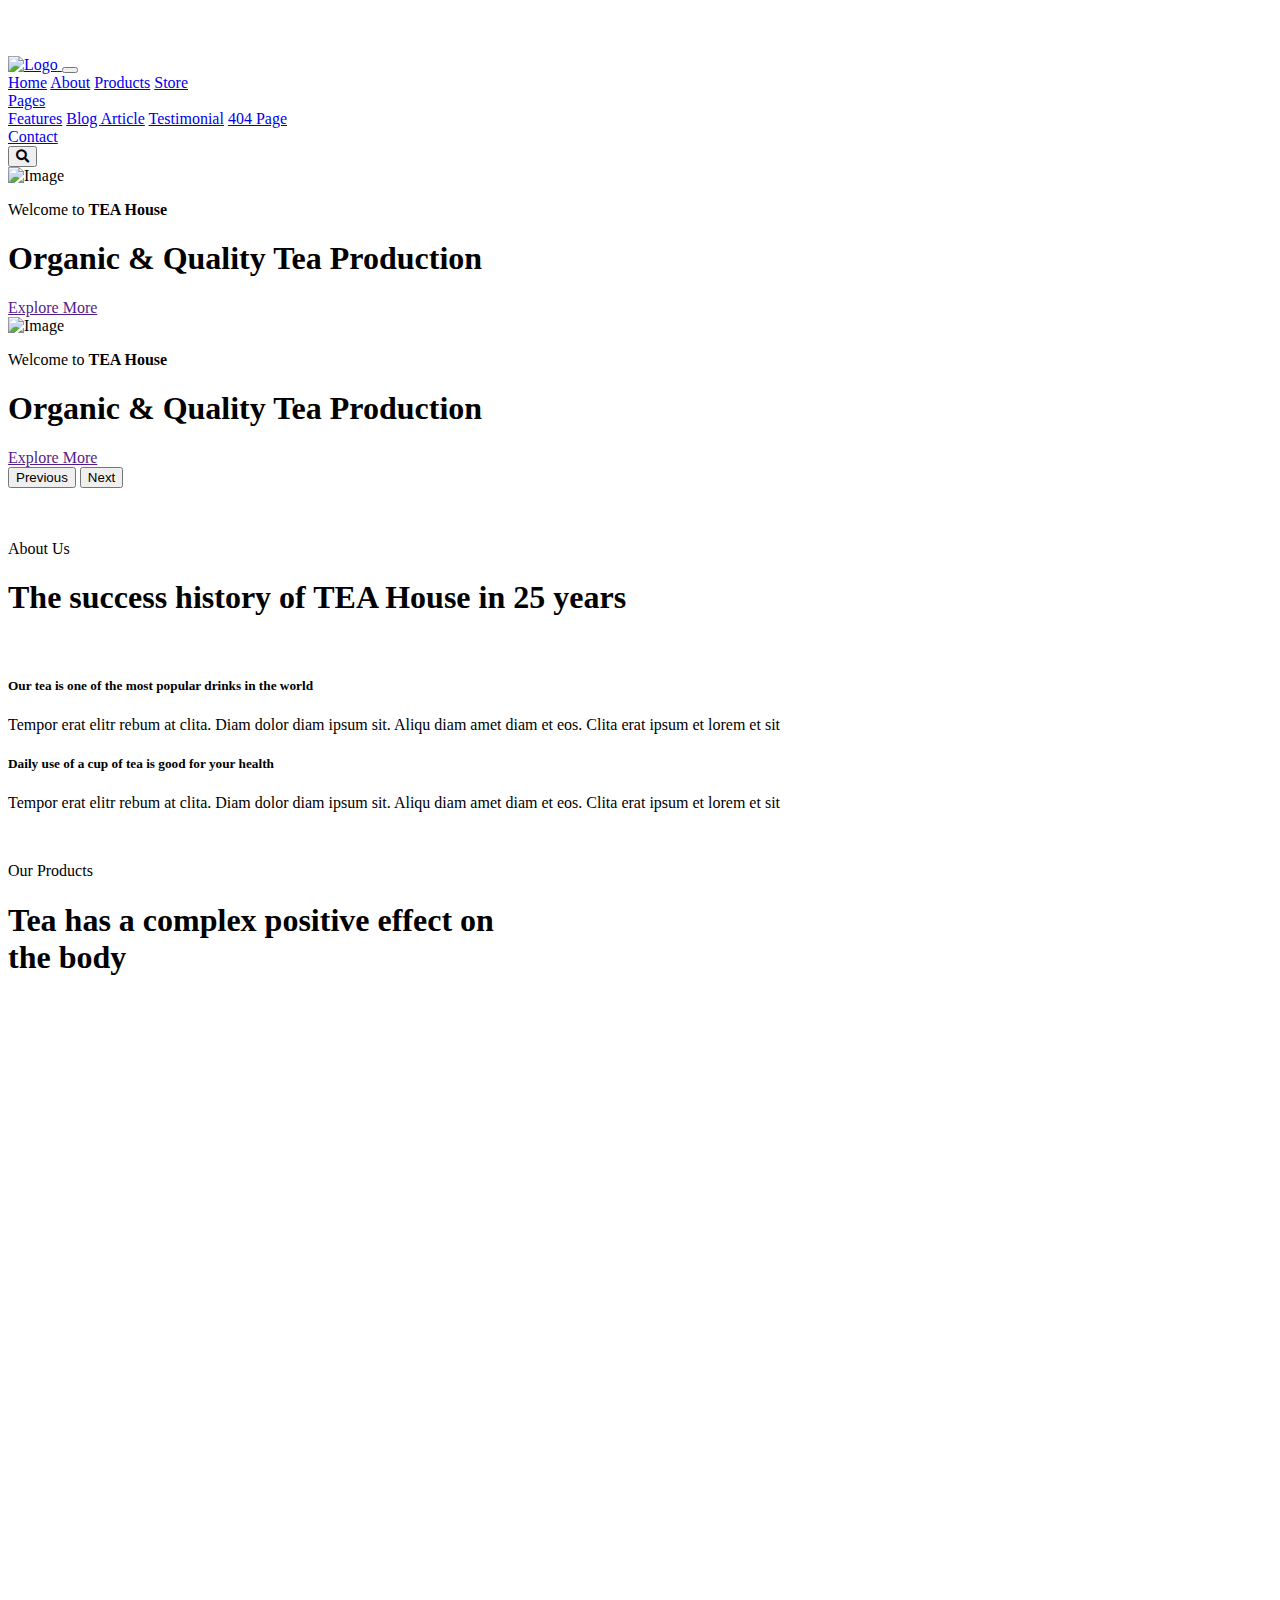
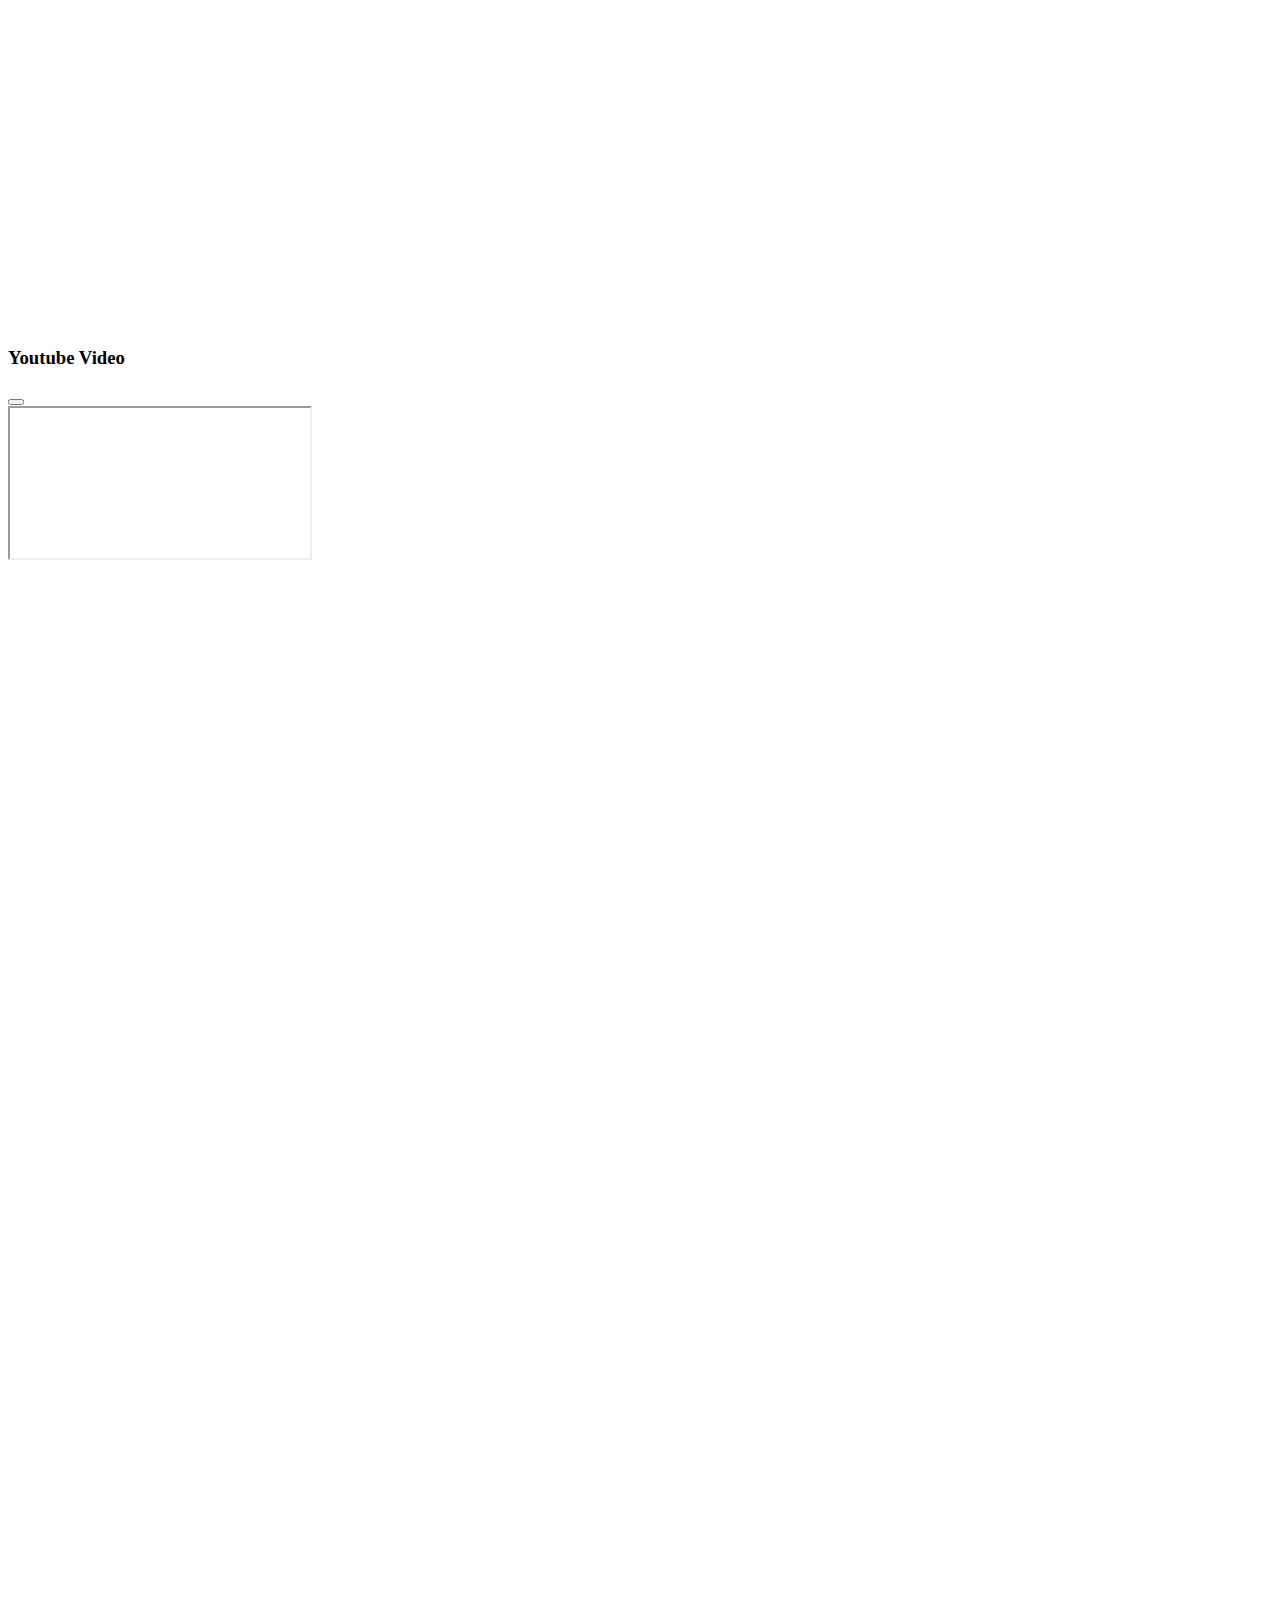
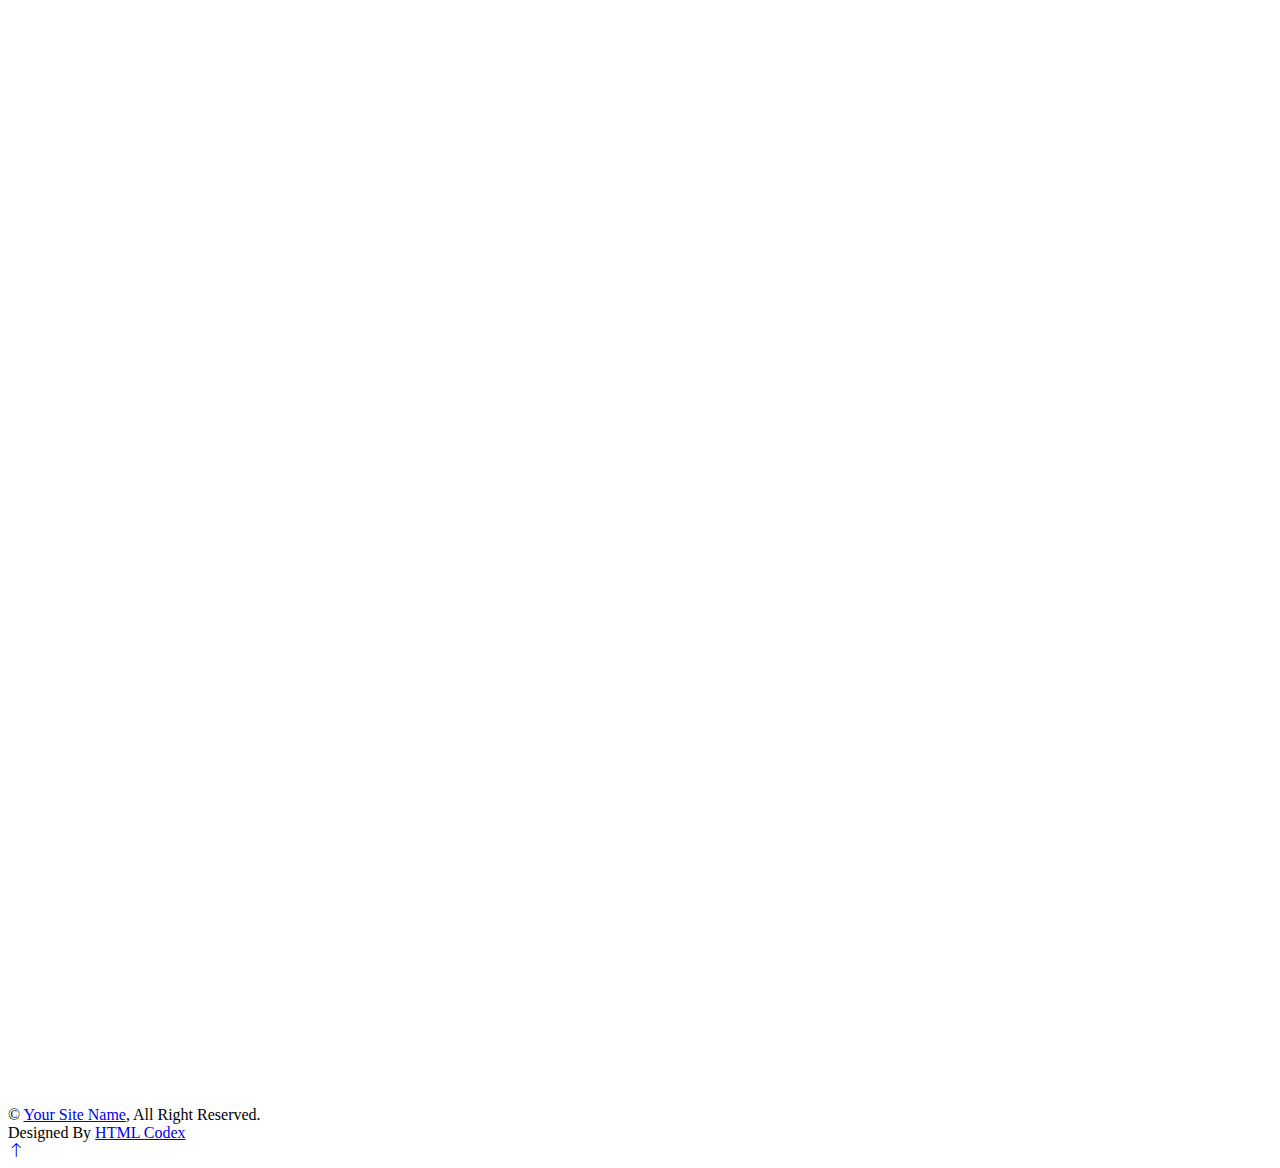
==== index.html @ 0c400a75 "Add files via upload" ====
<!DOCTYPE html>
<html lang="en">

<head>
    <meta charset="utf-8">
    <title>Tea House - Tea Shop Website Template</title>
    <meta content="width=device-width, initial-scale=1.0" name="viewport">
    <meta content="" name="keywords">
    <meta content="" name="description">

    <!-- Favicon -->
    <link href="img/favicon.ico" rel="icon">

    <!-- Google Web Fonts -->
    <link rel="preconnect" href="https://fonts.googleapis.com">
    <link rel="preconnect" href="https://fonts.gstatic.com" crossorigin>
    <link href="https://fonts.googleapis.com/css2?family=Open+Sans:wght@400;600&family=Playfair+Display:wght@700;900&display=swap" rel="stylesheet">

    <!-- Icon Font Stylesheet -->
    <link href="https://cdnjs.cloudflare.com/ajax/libs/font-awesome/5.10.0/css/all.min.css" rel="stylesheet">
    <link href="https://cdn.jsdelivr.net/npm/bootstrap-icons@1.4.1/font/bootstrap-icons.css" rel="stylesheet">

    <!-- Libraries Stylesheet -->
    <link href="lib/animate/animate.min.css" rel="stylesheet">
    <link href="lib/owlcarousel/assets/owl.carousel.min.css" rel="stylesheet">

    <!-- Customized Bootstrap Stylesheet -->
    <link href="css/bootstrap.min.css" rel="stylesheet">

    <!-- Template Stylesheet -->
    <link href="css/style.css" rel="stylesheet">
</head>

<body>
    <!-- Spinner Start -->
    <div id="spinner" class="show bg-white position-fixed translate-middle w-100 vh-100 top-50 start-50 d-flex align-items-center justify-content-center">
        <div class="spinner-border text-primary" role="status" style="width: 3rem; height: 3rem;"></div>
    </div>
    <!-- Spinner End -->

    
    <!-- Navbar Start -->
    <div class="container-fluid bg-white sticky-top">
        <div class="container">
            <nav class="navbar navbar-expand-lg bg-white navbar-light py-2 py-lg-0">
                <a href="index.html" class="navbar-brand">
                    <img class="img-fluid" src="img/logo.png" alt="Logo">
                </a>
                <button type="button" class="navbar-toggler ms-auto me-0" data-bs-toggle="collapse" data-bs-target="#navbarCollapse">
                    <span class="navbar-toggler-icon"></span>
                </button>
                <div class="collapse navbar-collapse" id="navbarCollapse">
                    <div class="navbar-nav ms-auto">
                        <a href="index.html" class="nav-item nav-link active">Home</a>
                        <a href="about.html" class="nav-item nav-link">About</a>
                        <a href="product.html" class="nav-item nav-link">Products</a>
                        <a href="store.html" class="nav-item nav-link">Store</a>
                        <div class="nav-item dropdown">
                            <a href="#" class="nav-link dropdown-toggle" data-bs-toggle="dropdown">Pages</a>
                            <div class="dropdown-menu bg-light rounded-0 m-0">
                                <a href="feature.html" class="dropdown-item">Features</a>
                                <a href="blog.html" class="dropdown-item">Blog Article</a>
                                <a href="testimonial.html" class="dropdown-item">Testimonial</a>
                                <a href="404.html" class="dropdown-item">404 Page</a>
                            </div>
                        </div>
                        <a href="contact.html" class="nav-item nav-link">Contact</a>
                    </div>
                    <div class="border-start ps-4 d-none d-lg-block">
                        <button type="button" class="btn btn-sm p-0"><i class="fa fa-search"></i></button>
                    </div>
                </div>
            </nav>
        </div>
    </div>
    <!-- Navbar End -->


    <!-- Carousel Start -->
    <div class="container-fluid px-0 mb-5">
        <div id="header-carousel" class="carousel slide carousel-fade" data-bs-ride="carousel">
            <div class="carousel-inner">
                <div class="carousel-item active">
                    <img class="w-100" src="img/carousel-1.jpg" alt="Image">
                    <div class="carousel-caption">
                        <div class="container">
                            <div class="row justify-content-center">
                                <div class="col-lg-7 text-center">
                                    <p class="fs-4 text-white animated zoomIn">Welcome to <strong class="text-dark">TEA House</strong></p>
                                    <h1 class="display-1 text-dark mb-4 animated zoomIn">Organic & Quality Tea Production</h1>
                                    <a href="" class="btn btn-light rounded-pill py-3 px-5 animated zoomIn">Explore More</a>
                                </div>
                            </div>
                        </div>
                    </div>
                </div>
                <div class="carousel-item">
                    <img class="w-100" src="img/carousel-2.jpg" alt="Image">
                    <div class="carousel-caption">
                        <div class="container">
                            <div class="row justify-content-center">
                                <div class="col-lg-7 text-center">
                                    <p class="fs-4 text-white animated zoomIn">Welcome to <strong class="text-dark">TEA House</strong></p>
                                    <h1 class="display-1 text-dark mb-4 animated zoomIn">Organic & Quality Tea Production</h1>
                                    <a href="" class="btn btn-light rounded-pill py-3 px-5 animated zoomIn">Explore More</a>
                                </div>
                            </div>
                        </div>
                    </div>
                </div>
            </div>
            <button class="carousel-control-prev" type="button" data-bs-target="#header-carousel"
                data-bs-slide="prev">
                <span class="carousel-control-prev-icon" aria-hidden="true"></span>
                <span class="visually-hidden">Previous</span>
            </button>
            <button class="carousel-control-next" type="button" data-bs-target="#header-carousel"
                data-bs-slide="next">
                <span class="carousel-control-next-icon" aria-hidden="true"></span>
                <span class="visually-hidden">Next</span>
            </button>
        </div>
    </div>
    <!-- Carousel End -->


    <!-- About Start -->
    <div class="container-xxl py-5">
        <div class="container">
            <div class="row g-5">
                <div class="col-lg-6">
                    <div class="row g-3">
                        <div class="col-6 text-end">
                            <img class="img-fluid bg-white w-100 mb-3 wow fadeIn" data-wow-delay="0.1s" src="img/about-1.jpg" alt="">
                            <img class="img-fluid bg-white w-50 wow fadeIn" data-wow-delay="0.2s" src="img/about-3.jpg" alt="">
                        </div>
                        <div class="col-6">
                            <img class="img-fluid bg-white w-50 mb-3 wow fadeIn" data-wow-delay="0.3s" src="img/about-4.jpg" alt="">
                            <img class="img-fluid bg-white w-100 wow fadeIn" data-wow-delay="0.4s" src="img/about-2.jpg" alt="">
                        </div>
                    </div>
                </div>
                <div class="col-lg-6 wow fadeIn" data-wow-delay="0.5s">
                    <div class="section-title">
                        <p class="fs-5 fw-medium fst-italic text-primary">About Us</p>
                        <h1 class="display-6">The success history of TEA House in 25 years</h1>
                    </div>
                    <div class="row g-3 mb-4">
                        <div class="col-sm-4">
                            <img class="img-fluid bg-white w-100" src="img/about-5.jpg" alt="">
                        </div>
                        <div class="col-sm-8">
                            <h5>Our tea is one of the most popular drinks in the world</h5>
                            <p class="mb-0">Tempor erat elitr rebum at clita. Diam dolor diam ipsum sit. Aliqu diam amet diam et eos. Clita erat ipsum et lorem et sit</p>
                        </div>
                    </div>
                    <div class="border-top mb-4"></div>
                    <div class="row g-3">
                        <div class="col-sm-8">
                            <h5>Daily use of a cup of tea is good for your health</h5>
                            <p class="mb-0">Tempor erat elitr rebum at clita. Diam dolor diam ipsum sit. Aliqu diam amet diam et eos. Clita erat ipsum et lorem et sit</p>
                        </div>
                        <div class="col-sm-4">
                            <img class="img-fluid bg-white w-100" src="img/about-6.jpg" alt="">
                        </div>
                    </div>
                </div>
            </div>
        </div>
    </div>
    <!-- About End -->


    <!-- Products Start -->
    <div class="container-fluid product py-5 my-5">
        <div class="container py-5">
            <div class="section-title text-center mx-auto wow fadeInUp" data-wow-delay="0.1s" style="max-width: 500px;">
                <p class="fs-5 fw-medium fst-italic text-primary">Our Products</p>
                <h1 class="display-6">Tea has a complex positive effect on the body</h1>
            </div>
            <div class="owl-carousel product-carousel wow fadeInUp" data-wow-delay="0.5s">
                <a href="" class="d-block product-item rounded">
                    <img src="img/product-1.jpg" alt="">
                    <div class="bg-white shadow-sm text-center p-4 position-relative mt-n5 mx-4">
                        <h4 class="text-primary">Green Tea</h4>
                        <span class="text-body">Diam dolor diam ipsum sit diam amet diam et eos. Clita erat ipsum</span>
                    </div>
                </a>
                <a href="" class="d-block product-item rounded">
                    <img src="img/product-2.jpg" alt="">
                    <div class="bg-white shadow-sm text-center p-4 position-relative mt-n5 mx-4">
                        <h4 class="text-primary">Black Tea</h4>
                        <span class="text-body">Diam dolor diam ipsum sit diam amet diam et eos. Clita erat ipsum</span>
                    </div>
                </a>
                <a href="" class="d-block product-item rounded">
                    <img src="img/product-3.jpg" alt="">
                    <div class="bg-white shadow-sm text-center p-4 position-relative mt-n5 mx-4">
                        <h4 class="text-primary">Spiced Tea</h4>
                        <span class="text-body">Diam dolor diam ipsum sit diam amet diam et eos. Clita erat ipsum</span>
                    </div>
                </a>
                <a href="" class="d-block product-item rounded">
                    <img src="img/product-4.jpg" alt="">
                    <div class="bg-white shadow-sm text-center p-4 position-relative mt-n5 mx-4">
                        <h4 class="text-primary">Organic Tea</h4>
                        <span class="text-body">Diam dolor diam ipsum sit diam amet diam et eos. Clita erat ipsum</span>
                    </div>
                </a>
            </div>
        </div>
    </div>
    <!-- Products End -->


    <!-- Article Start -->
    <div class="container-xxl py-5">
        <div class="container">
            <div class="row g-5">
                <div class="col-lg-5 wow fadeIn" data-wow-delay="0.1s">
                    <img class="img-fluid" src="img/article.jpg" alt="">
                </div>
                <div class="col-lg-6 wow fadeIn" data-wow-delay="0.5s">
                    <div class="section-title">
                        <p class="fs-5 fw-medium fst-italic text-primary">Featured Acticle</p>
                        <h1 class="display-6">The history of tea leaf in the world</h1>
                    </div>
                    <p class="mb-4">Tempor erat elitr rebum at clita. Diam dolor diam ipsum sit. Aliqu diam amet diam et eos. Clita erat ipsum et lorem et sit, sed stet lorem sit clita duo justo magna dolore erat amet</p>
                    <p class="mb-4">Diam dolor diam ipsum sit. Aliqu diam amet diam et eos. Clita erat ipsum et lorem et sit, sed stet lorem sit clita duo justo magna. Tempor erat elitr rebum at clita.</p>
                    <a href="" class="btn btn-primary rounded-pill py-3 px-5">Read More</a>
                </div>
            </div>
        </div>
    </div>
    <!-- Article End -->


    <!-- Video Start -->
    <div class="container-fluid video my-5">
        <div class="container">
            <div class="row g-0">
                <div class="col-lg-6 py-5 wow fadeIn" data-wow-delay="0.1s">
                    <div class="py-5">
                        <h1 class="display-6 mb-4">Tea is a drink of <span class="text-white">health</span> and <span class="text-white">beauty</span></h1>
                        <h5 class="fw-normal lh-base fst-italic text-white mb-5">Tempor erat elitr rebum at clita. Diam dolor diam ipsum sit. Aliqu diam amet diam et eos. Clita erat ipsum et lorem et sit</h5>
                        <div class="row g-4 mb-5">
                            <div class="col-sm-6">
                                <div class="d-flex align-items-center">
                                    <div class="flex-shrink-0 btn-lg-square bg-white text-primary rounded-circle me-3">
                                        <i class="fa fa-check"></i>
                                    </div>
                                    <span class="text-dark">Great tea assortment</span>
                                </div>
                            </div>
                            <div class="col-sm-6">
                                <div class="d-flex align-items-center">
                                    <div class="flex-shrink-0 btn-lg-square bg-white text-primary rounded-circle me-3">
                                        <i class="fa fa-check"></i>
                                    </div>
                                    <span class="text-dark">Spices & additives</span>
                                </div>
                            </div>
                            <div class="col-sm-6">
                                <div class="d-flex align-items-center">
                                    <div class="flex-shrink-0 btn-lg-square bg-white text-primary rounded-circle me-3">
                                        <i class="fa fa-check"></i>
                                    </div>
                                    <span class="text-dark">Unique accessories</span>
                                </div>
                            </div>
                            <div class="col-sm-6">
                                <div class="d-flex align-items-center">
                                    <div class="flex-shrink-0 btn-lg-square bg-white text-primary rounded-circle me-3">
                                        <i class="fa fa-check"></i>
                                    </div>
                                    <span class="text-dark">Good for health & beauty</span>
                                </div>
                            </div>
                        </div>
                        <a class="btn btn-light rounded-pill py-3 px-5" href="">Explore More</a>
                    </div>
                </div>
                <div class="col-lg-6 wow fadeIn" data-wow-delay="0.5s">
                    <div class="h-100 d-flex align-items-center justify-content-center" style="min-height: 300px;">
                        <button type="button" class="btn-play" data-bs-toggle="modal"
                            data-src="https://www.youtube.com/embed/DWRcNpR6Kdc" data-bs-target="#videoModal">
                            <span></span>
                        </button>
                    </div>
                </div>
            </div>
        </div>
    </div>
    <!-- Video End -->


    <!-- Video Modal Start -->
    <div class="modal modal-video fade" id="videoModal" tabindex="-1" aria-labelledby="exampleModalLabel" aria-hidden="true">
        <div class="modal-dialog">
            <div class="modal-content rounded-0">
                <div class="modal-header">
                    <h3 class="modal-title" id="exampleModalLabel">Youtube Video</h3>
                    <button type="button" class="btn-close" data-bs-dismiss="modal" aria-label="Close"></button>
                </div>
                <div class="modal-body">
                    <!-- 16:9 aspect ratio -->
                    <div class="ratio ratio-16x9">
                        <iframe class="embed-responsive-item" src="" id="video" allowfullscreen allowscriptaccess="always"
                            allow="autoplay"></iframe>
                    </div>
                </div>
            </div>
        </div>
    </div>
    <!-- Video Modal End -->


    <!-- Store Start -->
    <div class="container-xxl py-5">
        <div class="container">
            <div class="section-title text-center mx-auto wow fadeInUp" data-wow-delay="0.1s" style="max-width: 500px;">
                <p class="fs-5 fw-medium fst-italic text-primary">Online Store</p>
                <h1 class="display-6">Want to stay healthy? Choose tea taste</h1>
            </div>
            <div class="row g-4">
                <div class="col-lg-4 col-md-6 wow fadeInUp" data-wow-delay="0.1s">
                    <div class="store-item position-relative text-center">
                        <img class="img-fluid" src="img/store-product-1.jpg" alt="">
                        <div class="p-4">
                            <div class="text-center mb-3">
                                <small class="fa fa-star text-primary"></small>
                                <small class="fa fa-star text-primary"></small>
                                <small class="fa fa-star text-primary"></small>
                                <small class="fa fa-star text-primary"></small>
                                <small class="fa fa-star text-primary"></small>
                            </div>
                            <h4 class="mb-3">Nature close tea</h4>
                            <p>Aliqu diam amet diam et eos. Clita erat ipsum lorem erat ipsum lorem sit sed</p>
                            <h4 class="text-primary">$19.00</h4>
                        </div>
                        <div class="store-overlay">
                            <a href="" class="btn btn-primary rounded-pill py-2 px-4 m-2">More Detail <i class="fa fa-arrow-right ms-2"></i></a>
                            <a href="" class="btn btn-dark rounded-pill py-2 px-4 m-2">Add to Cart <i class="fa fa-cart-plus ms-2"></i></a>
                        </div>
                    </div>
                </div>
                <div class="col-lg-4 col-md-6 wow fadeInUp" data-wow-delay="0.3s">
                    <div class="store-item position-relative text-center">
                        <img class="img-fluid" src="img/store-product-2.jpg" alt="">
                        <div class="p-4">
                            <div class="text-center mb-3">
                                <small class="fa fa-star text-primary"></small>
                                <small class="fa fa-star text-primary"></small>
                                <small class="fa fa-star text-primary"></small>
                                <small class="fa fa-star text-primary"></small>
                                <small class="fa fa-star text-primary"></small>
                            </div>
                            <h4 class="mb-3">Green tea tulsi</h4>
                            <p>Aliqu diam amet diam et eos. Clita erat ipsum lorem erat ipsum lorem sit sed</p>
                            <h4 class="text-primary">$19.00</h4>
                        </div>
                        <div class="store-overlay">
                            <a href="" class="btn btn-primary rounded-pill py-2 px-4 m-2">More Detail <i class="fa fa-arrow-right ms-2"></i></a>
                            <a href="" class="btn btn-dark rounded-pill py-2 px-4 m-2">Add to Cart <i class="fa fa-cart-plus ms-2"></i></a>
                        </div>
                    </div>
                </div>
                <div class="col-lg-4 col-md-6 wow fadeInUp" data-wow-delay="0.5s">
                    <div class="store-item position-relative text-center">
                        <img class="img-fluid" src="img/store-product-3.jpg" alt="">
                        <div class="p-4">
                            <div class="text-center mb-3">
                                <small class="fa fa-star text-primary"></small>
                                <small class="fa fa-star text-primary"></small>
                                <small class="fa fa-star text-primary"></small>
                                <small class="fa fa-star text-primary"></small>
                                <small class="fa fa-star text-primary"></small>
                            </div>
                            <h4 class="mb-3">Instant tea premix</h4>
                            <p>Aliqu diam amet diam et eos. Clita erat ipsum lorem erat ipsum lorem sit sed</p>
                            <h4 class="text-primary">$19.00</h4>
                        </div>
                        <div class="store-overlay">
                            <a href="" class="btn btn-primary rounded-pill py-2 px-4 m-2">More Detail <i class="fa fa-arrow-right ms-2"></i></a>
                            <a href="" class="btn btn-dark rounded-pill py-2 px-4 m-2">Add to Cart <i class="fa fa-cart-plus ms-2"></i></a>
                        </div>
                    </div>
                </div>
                <div class="col-12 text-center wow fadeInUp" data-wow-delay="0.1s">
                    <a href="" class="btn btn-primary rounded-pill py-3 px-5">View More Products</a>
                </div>
            </div>
        </div>
    </div>
    <!-- Store End -->


    <!-- Testimonial Start -->
    <div class="container-fluid testimonial py-5 my-5">
        <div class="container py-5">
            <div class="section-title text-center mx-auto wow fadeInUp" data-wow-delay="0.1s" style="max-width: 500px;">
                <p class="fs-5 fw-medium fst-italic text-white">Testimonial</p>
                <h1 class="display-6">What our clients say about our tea</h1>
            </div>
            <div class="owl-carousel testimonial-carousel wow fadeInUp" data-wow-delay="0.5s">
                <div class="testimonial-item p-4 p-lg-5">
                    <p class="mb-4">Diam dolor diam ipsum sit. Aliqu diam amet diam et eos. Clita erat ipsum et lorem et sit, sed stet lorem sit clita duo justo</p>
                    <div class="d-flex align-items-center justify-content-center">
                        <img class="img-fluid flex-shrink-0" src="img/testimonial-1.jpg" alt="">
                        <div class="text-start ms-3">
                            <h5>Client Name</h5>
                            <span class="text-primary">Profession</span>
                        </div>
                    </div>
                </div>
                <div class="testimonial-item p-4 p-lg-5">
                    <p class="mb-4">Diam dolor diam ipsum sit. Aliqu diam amet diam et eos. Clita erat ipsum et lorem et sit, sed stet lorem sit clita duo justo</p>
                    <div class="d-flex align-items-center justify-content-center">
                        <img class="img-fluid flex-shrink-0" src="img/testimonial-2.jpg" alt="">
                        <div class="text-start ms-3">
                            <h5>Client Name</h5>
                            <span class="text-primary">Profession</span>
                        </div>
                    </div>
                </div>
                <div class="testimonial-item p-4 p-lg-5">
                    <p class="mb-4">Diam dolor diam ipsum sit. Aliqu diam amet diam et eos. Clita erat ipsum et lorem et sit, sed stet lorem sit clita duo justo</p>
                    <div class="d-flex align-items-center justify-content-center">
                        <img class="img-fluid flex-shrink-0" src="img/testimonial-3.jpg" alt="">
                        <div class="text-start ms-3">
                            <h5>Client Name</h5>
                            <span class="text-primary">Profession</span>
                        </div>
                    </div>
                </div>
            </div>
        </div>
    </div>
    <!-- Testimonial End -->


    <!-- Contact Start -->
    <div class="container-xxl contact py-5">
        <div class="container">
            <div class="section-title text-center mx-auto wow fadeInUp" data-wow-delay="0.1s" style="max-width: 500px;">
                <p class="fs-5 fw-medium fst-italic text-primary">Contact Us</p>
                <h1 class="display-6">Contact us right now</h1>
            </div>
            <div class="row justify-content-center wow fadeInUp" data-wow-delay="0.1s">
                <div class="col-lg-8">
                    <p class="text-center mb-5">Diam dolor diam ipsum sit. Aliqu diam amet diam et eos. Clita erat ipsum et lorem et sit, sed stet lorem sit clita duo justo Diam dolor diam ipsum sit. Aliqu diam amet diam et eos. Clita erat ipsum et lorem et sit, sed stet lorem sit clita duo justo</p>
                    <div class="row g-5">
                        <div class="col-md-4 text-center wow fadeInUp" data-wow-delay="0.3s">
                            <div class="btn-square mx-auto mb-3">
                                <i class="fa fa-envelope fa-2x text-white"></i>
                            </div>
                            <p class="mb-2">info@example.com</p>
                            <p class="mb-0">support@example.com</p>
                        </div>
                        <div class="col-md-4 text-center wow fadeInUp" data-wow-delay="0.4s">
                            <div class="btn-square mx-auto mb-3">
                                <i class="fa fa-phone fa-2x text-white"></i>
                            </div>
                            <p class="mb-2">+012 345 67890</p>
                            <p class="mb-0">+012 345 67890</p>
                        </div>
                        <div class="col-md-4 text-center wow fadeInUp" data-wow-delay="0.5s">
                            <div class="btn-square mx-auto mb-3">
                                <i class="fa fa-map-marker-alt fa-2x text-white"></i>
                            </div>
                            <p class="mb-2">123 Street</p>
                            <p class="mb-0">New York, USA</p>
                        </div>
                    </div>
                </div>
            </div>
        </div>
    </div>
    <!-- Contact Start -->


    <!-- Footer Start -->
    <div class="container-fluid bg-dark footer mt-5 py-5 wow fadeIn" data-wow-delay="0.1s">
        <div class="container py-5">
            <div class="row g-5">
                <div class="col-lg-3 col-md-6">
                    <h4 class="text-primary mb-4">Our Office</h4>
                    <p class="mb-2"><i class="fa fa-map-marker-alt text-primary me-3"></i>123 Street, New York, USA</p>
                    <p class="mb-2"><i class="fa fa-phone-alt text-primary me-3"></i>+012 345 67890</p>
                    <p class="mb-2"><i class="fa fa-envelope text-primary me-3"></i>info@example.com</p>
                    <div class="d-flex pt-3">
                        <a class="btn btn-square btn-primary rounded-circle me-2" href=""><i class="fab fa-twitter"></i></a>
                        <a class="btn btn-square btn-primary rounded-circle me-2" href=""><i class="fab fa-facebook-f"></i></a>
                        <a class="btn btn-square btn-primary rounded-circle me-2" href=""><i class="fab fa-youtube"></i></a>
                        <a class="btn btn-square btn-primary rounded-circle me-2" href=""><i class="fab fa-linkedin-in"></i></a>
                    </div>
                </div>
                <div class="col-lg-3 col-md-6">
                    <h4 class="text-primary mb-4">Quick Links</h4>
                    <a class="btn btn-link" href="">About Us</a>
                    <a class="btn btn-link" href="">Contact Us</a>
                    <a class="btn btn-link" href="">Our Services</a>
                    <a class="btn btn-link" href="">Terms & Condition</a>
                    <a class="btn btn-link" href="">Support</a>
                </div>
                <div class="col-lg-3 col-md-6">
                    <h4 class="text-primary mb-4">Business Hours</h4>
                    <p class="mb-1">Monday - Friday</p>
                    <h6 class="text-light">09:00 am - 07:00 pm</h6>
                    <p class="mb-1">Saturday</p>
                    <h6 class="text-light">09:00 am - 12:00 pm</h6>
                    <p class="mb-1">Sunday</p>
                    <h6 class="text-light">Closed</h6>
                </div>
                <div class="col-lg-3 col-md-6">
                    <h4 class="text-primary mb-4">Newsletter</h4>
                    <p>Dolor amet sit justo amet elitr clita ipsum elitr est.</p>
                    <div class="position-relative w-100">
                        <input class="form-control bg-transparent w-100 py-3 ps-4 pe-5" type="text" placeholder="Your email">
                        <button type="button" class="btn btn-primary py-2 position-absolute top-0 end-0 mt-2 me-2">SignUp</button>
                    </div>
                </div>
            </div>
        </div>
    </div>
    <!-- Footer End -->


    <!-- Copyright Start -->
    <div class="container-fluid copyright py-4">
        <div class="container">
            <div class="row">
                <div class="col-md-6 text-center text-md-start mb-3 mb-md-0">
                    &copy; <a class="fw-medium" href="#">Your Site Name</a>, All Right Reserved.
                </div>
                <div class="col-md-6 text-center text-md-end">
                    <!--/*** This template is free as long as you keep the footer author’s credit link/attribution link/backlink. If you'd like to use the template without the footer author’s credit link/attribution link/backlink, you can purchase the Credit Removal License from "https://htmlcodex.com/credit-removal". Thank you for your support. ***/-->
                    Designed By <a class="fw-medium" href="https://htmlcodex.com">HTML Codex</a>
                </div>
            </div>
        </div>
    </div>
    <!-- Copyright End -->


    <!-- Back to Top -->
    <a href="#" class="btn btn-lg btn-primary btn-lg-square rounded-circle back-to-top"><i class="bi bi-arrow-up"></i></a>


    <!-- JavaScript Libraries -->
    <script src="https://ajax.googleapis.com/ajax/libs/jquery/3.6.1/jquery.min.js"></script>
    <script src="https://cdn.jsdelivr.net/npm/bootstrap@5.0.0/dist/js/bootstrap.bundle.min.js"></script>
    <script src="lib/wow/wow.min.js"></script>
    <script src="lib/easing/easing.min.js"></script>
    <script src="lib/waypoints/waypoints.min.js"></script>
    <script src="lib/owlcarousel/owl.carousel.min.js"></script>

    <!-- Template Javascript -->
    <script src="js/main.js"></script>
</body>

</html>
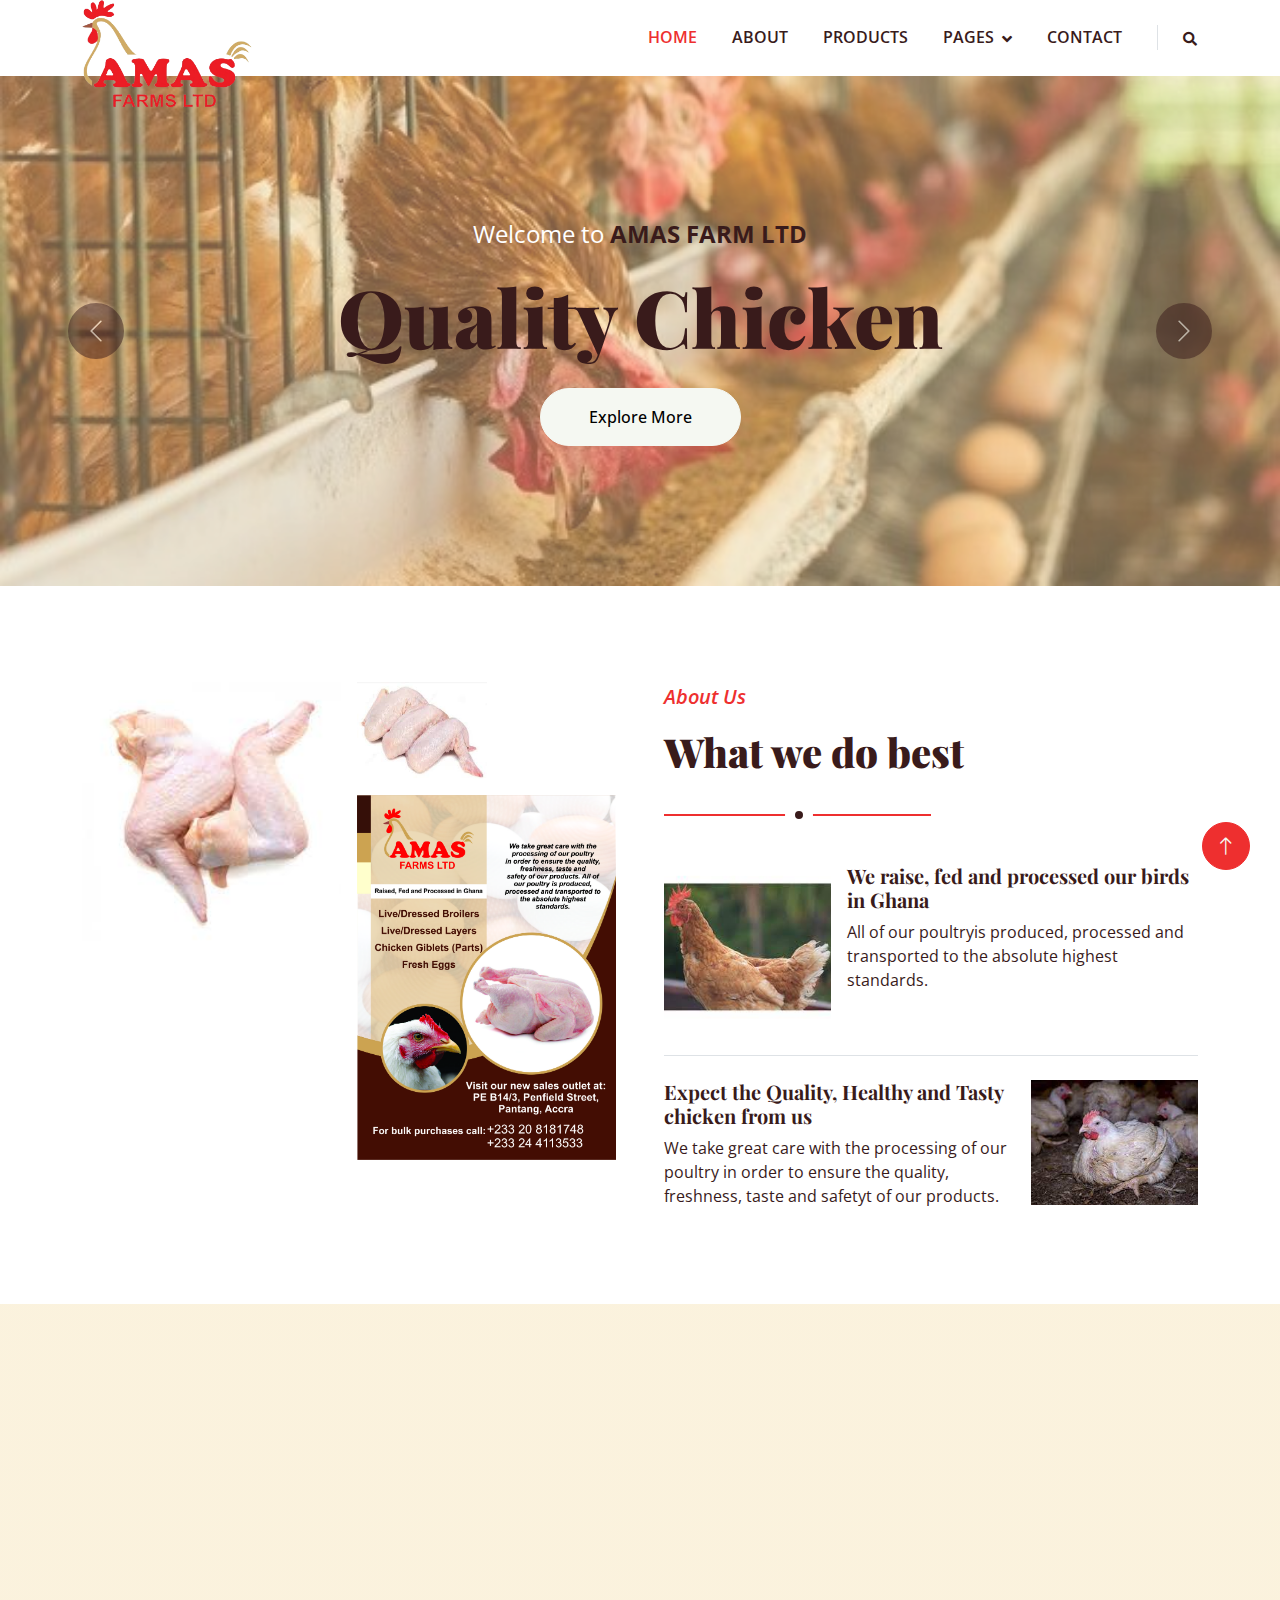
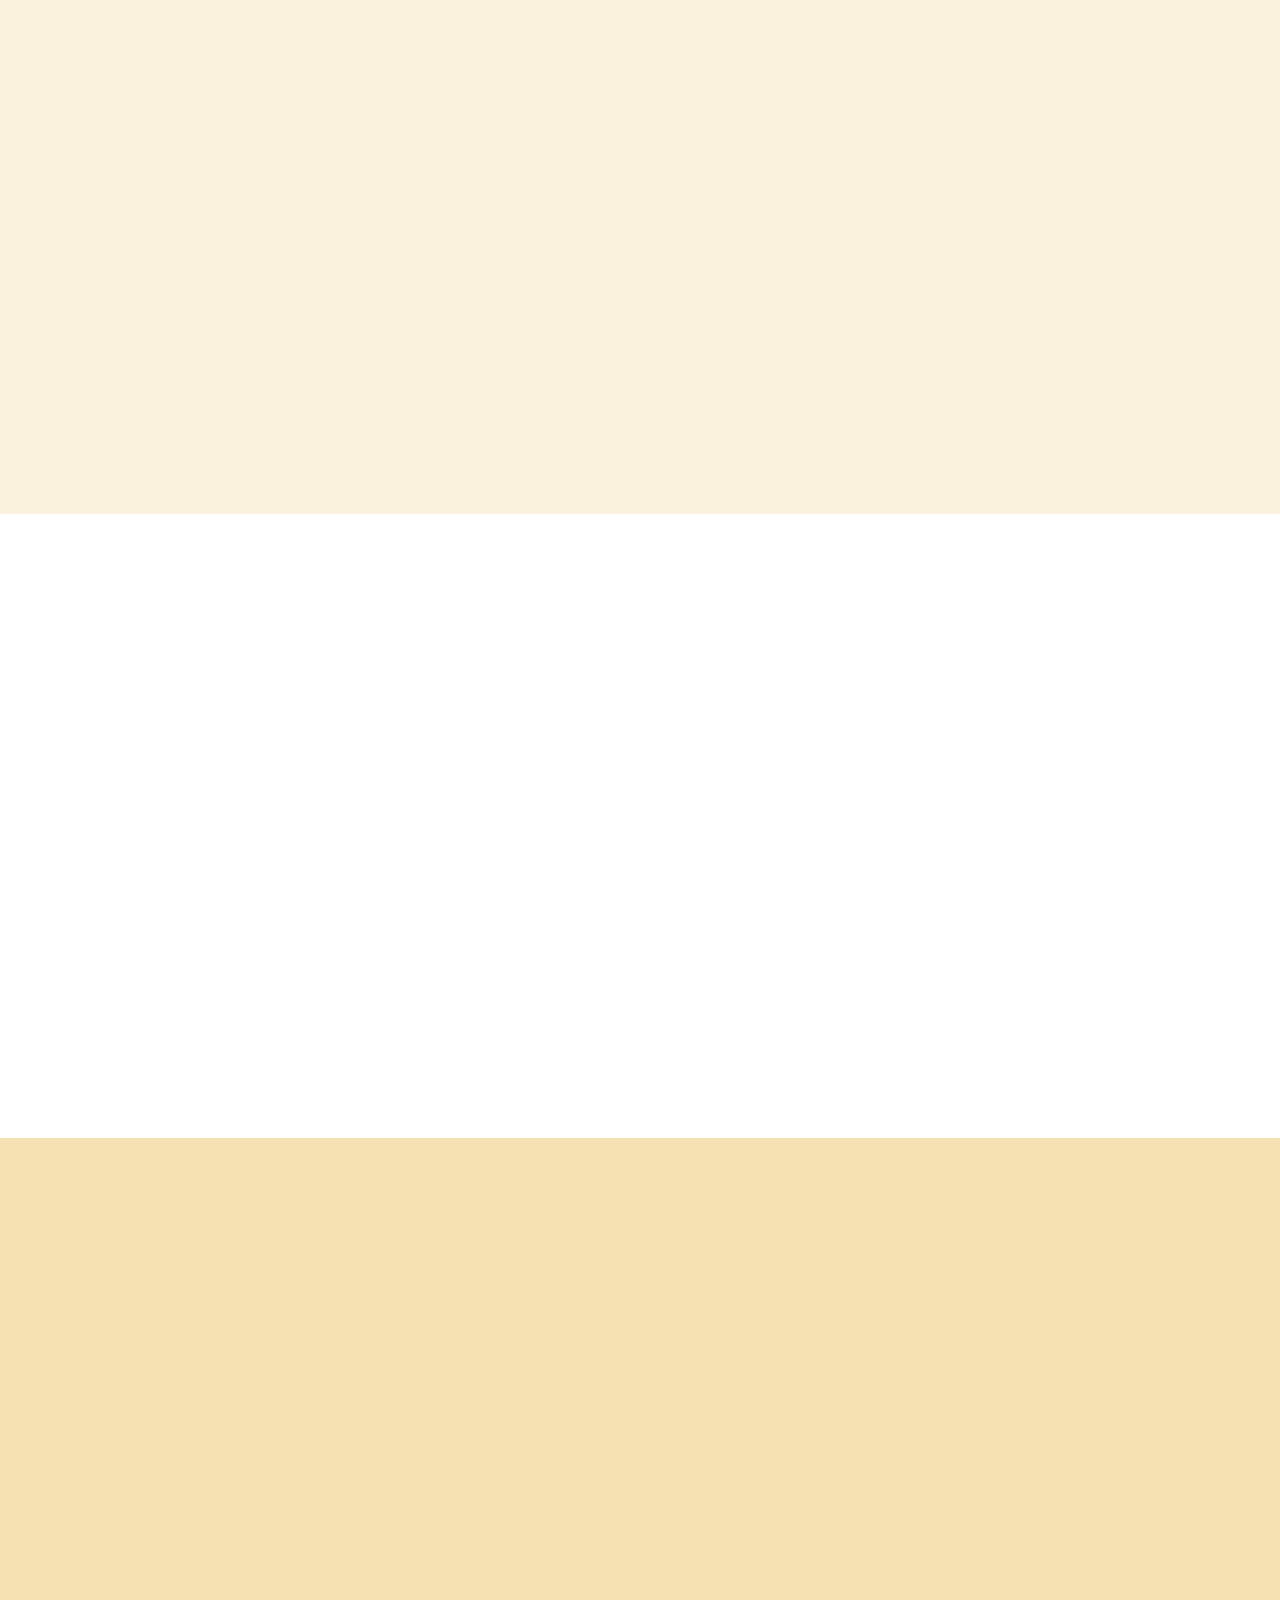
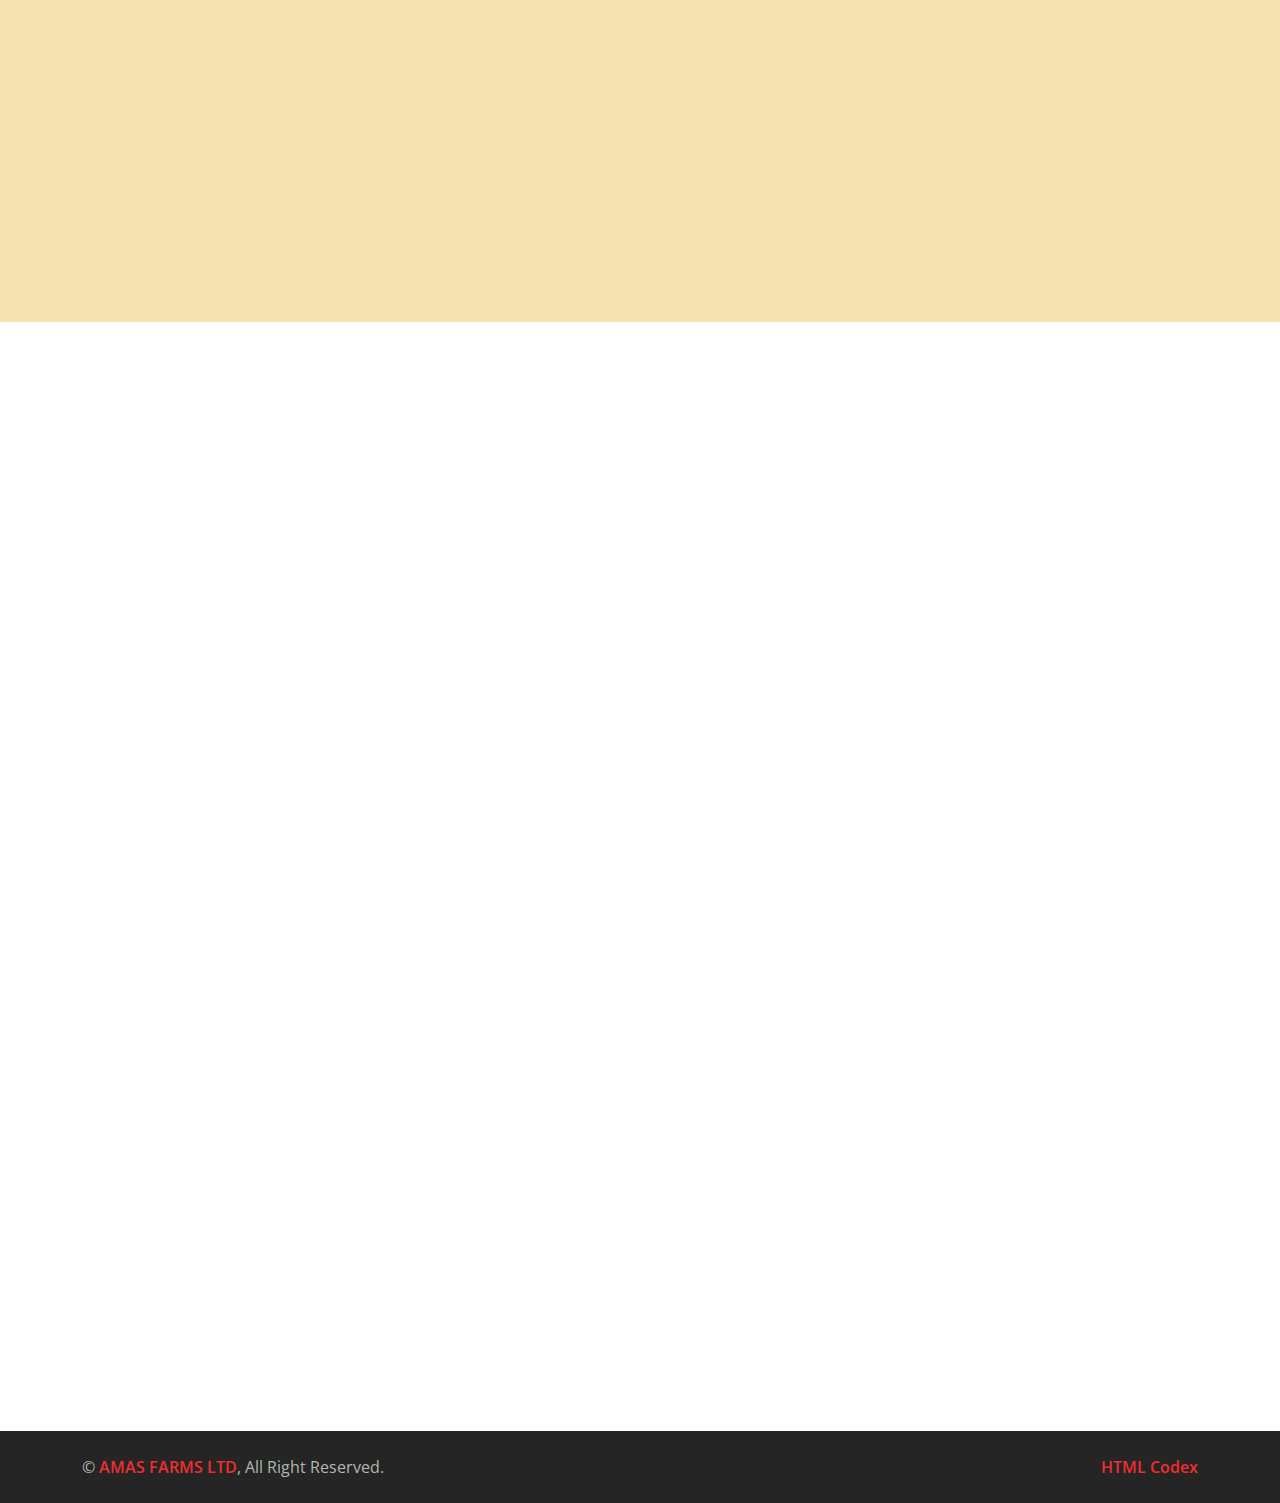
==== commit 9cfd446f: "Add files via upload" ====
--- a/index.html
+++ b/index.html
@@ -1,551 +1,588 @@
 <!DOCTYPE html>
 <html lang="en">
-
-<head>
-    <meta charset="utf-8">
-    <title>Tea House - Tea Shop Website Template</title>
-    <meta content="width=device-width, initial-scale=1.0" name="viewport">
-    <meta content="" name="keywords">
-    <meta content="" name="description">
+  <head>
+    <meta charset="utf-8" />
+    <title>AMAS Farm LTD</title>
+    <meta content="width=device-width, initial-scale=1.0" name="viewport" />
+    <meta content="" name="keywords" />
+    <meta content="" name="description" />
 
     <!-- Favicon -->
-    <link href="img/favicon.ico" rel="icon">
+    <link href="Poultry/AMAS_logo-removebg.png" rel="icon" />
 
     <!-- Google Web Fonts -->
-    <link rel="preconnect" href="https://fonts.googleapis.com">
-    <link rel="preconnect" href="https://fonts.gstatic.com" crossorigin>
-    <link href="https://fonts.googleapis.com/css2?family=Open+Sans:wght@400;600&family=Playfair+Display:wght@700;900&display=swap" rel="stylesheet">
+    <link rel="preconnect" href="https://fonts.googleapis.com" />
+    <link rel="preconnect" href="https://fonts.gstatic.com" crossorigin />
+    <link
+      href="https://fonts.googleapis.com/css2?family=Open+Sans:wght@400;600&family=Playfair+Display:wght@700;900&display=swap"
+      rel="stylesheet"
+    />
 
     <!-- Icon Font Stylesheet -->
-    <link href="https://cdnjs.cloudflare.com/ajax/libs/font-awesome/5.10.0/css/all.min.css" rel="stylesheet">
-    <link href="https://cdn.jsdelivr.net/npm/bootstrap-icons@1.4.1/font/bootstrap-icons.css" rel="stylesheet">
+    <link
+      href="https://cdnjs.cloudflare.com/ajax/libs/font-awesome/5.10.0/css/all.min.css"
+      rel="stylesheet"
+    />
+    <link
+      href="https://cdn.jsdelivr.net/npm/bootstrap-icons@1.4.1/font/bootstrap-icons.css"
+      rel="stylesheet"
+    />
 
     <!-- Libraries Stylesheet -->
-    <link href="lib/animate/animate.min.css" rel="stylesheet">
-    <link href="lib/owlcarousel/assets/owl.carousel.min.css" rel="stylesheet">
+    <link href="lib/animate/animate.min.css" rel="stylesheet" />
+    <link href="lib/owlcarousel/assets/owl.carousel.min.css" rel="stylesheet" />
 
     <!-- Customized Bootstrap Stylesheet -->
-    <link href="css/bootstrap.min.css" rel="stylesheet">
+    <link href="css/bootstrap.min.css" rel="stylesheet" />
 
     <!-- Template Stylesheet -->
-    <link href="css/style.css" rel="stylesheet">
-</head>
-
-<body>
+    <link href="css/style.css" rel="stylesheet" />
+  </head>
+
+  <body>
     <!-- Spinner Start -->
-    <div id="spinner" class="show bg-white position-fixed translate-middle w-100 vh-100 top-50 start-50 d-flex align-items-center justify-content-center">
-        <div class="spinner-border text-primary" role="status" style="width: 3rem; height: 3rem;"></div>
+    <div
+      id="spinner"
+      class="show bg-white position-fixed translate-middle w-100 vh-100 top-50 start-50 d-flex align-items-center justify-content-center"
+    >
+      <div
+        class="spinner-border text-primary"
+        role="status"
+        style="width: 3rem; height: 3rem"
+      ></div>
     </div>
     <!-- Spinner End -->
 
-    
     <!-- Navbar Start -->
     <div class="container-fluid bg-white sticky-top">
-        <div class="container">
-            <nav class="navbar navbar-expand-lg bg-white navbar-light py-2 py-lg-0">
-                <a href="index.html" class="navbar-brand">
-                    <img class="img-fluid" src="img/logo.png" alt="Logo">
-                </a>
-                <button type="button" class="navbar-toggler ms-auto me-0" data-bs-toggle="collapse" data-bs-target="#navbarCollapse">
-                    <span class="navbar-toggler-icon"></span>
-                </button>
-                <div class="collapse navbar-collapse" id="navbarCollapse">
-                    <div class="navbar-nav ms-auto">
-                        <a href="index.html" class="nav-item nav-link active">Home</a>
-                        <a href="about.html" class="nav-item nav-link">About</a>
-                        <a href="product.html" class="nav-item nav-link">Products</a>
-                        <a href="store.html" class="nav-item nav-link">Store</a>
-                        <div class="nav-item dropdown">
-                            <a href="#" class="nav-link dropdown-toggle" data-bs-toggle="dropdown">Pages</a>
-                            <div class="dropdown-menu bg-light rounded-0 m-0">
-                                <a href="feature.html" class="dropdown-item">Features</a>
-                                <a href="blog.html" class="dropdown-item">Blog Article</a>
-                                <a href="testimonial.html" class="dropdown-item">Testimonial</a>
-                                <a href="404.html" class="dropdown-item">404 Page</a>
-                            </div>
-                        </div>
-                        <a href="contact.html" class="nav-item nav-link">Contact</a>
-                    </div>
-                    <div class="border-start ps-4 d-none d-lg-block">
-                        <button type="button" class="btn btn-sm p-0"><i class="fa fa-search"></i></button>
-                    </div>
+      <div class="container">
+        <nav class="navbar navbar-expand-lg bg-white navbar-light py-2 py-lg-0">
+          <a href="index.html" class="navbar-brand">
+            <img
+              class="img-fluid"
+              src="Poultry/AMAS_logo-removebg.png"
+              alt="Logo"
+            />
+          </a>
+          <button
+            type="button"
+            class="navbar-toggler ms-auto me-0"
+            data-bs-toggle="collapse"
+            data-bs-target="#navbarCollapse"
+          >
+            <span class="navbar-toggler-icon"></span>
+          </button>
+          <div class="collapse navbar-collapse" id="navbarCollapse">
+            <div class="navbar-nav ms-auto">
+              <a href="index.html" class="nav-item nav-link active">Home</a>
+              <a href="about.html" class="nav-item nav-link">About</a>
+              <a href="product.html" class="nav-item nav-link">Products</a>
+              <div class="nav-item dropdown">
+                <a
+                  href="#"
+                  class="nav-link dropdown-toggle"
+                  data-bs-toggle="dropdown"
+                  >Pages</a
+                >
+                <div class="dropdown-menu bg-light rounded-0 m-0">
+                  <a href="feature.html" class="dropdown-item">Features</a>
+                  <a href="blog.html" class="dropdown-item">Blog Article</a>
                 </div>
-            </nav>
-        </div>
+              </div>
+              <a href="contact.html" class="nav-item nav-link">Contact</a>
+            </div>
+            <div class="border-start ps-4 d-none d-lg-block">
+              <button type="button" class="btn btn-sm p-0">
+                <i class="fa fa-search"></i>
+              </button>
+            </div>
+          </div>
+        </nav>
+      </div>
     </div>
     <!-- Navbar End -->
-
 
     <!-- Carousel Start -->
     <div class="container-fluid px-0 mb-5">
-        <div id="header-carousel" class="carousel slide carousel-fade" data-bs-ride="carousel">
-            <div class="carousel-inner">
-                <div class="carousel-item active">
-                    <img class="w-100" src="img/carousel-1.jpg" alt="Image">
-                    <div class="carousel-caption">
-                        <div class="container">
-                            <div class="row justify-content-center">
-                                <div class="col-lg-7 text-center">
-                                    <p class="fs-4 text-white animated zoomIn">Welcome to <strong class="text-dark">TEA House</strong></p>
-                                    <h1 class="display-1 text-dark mb-4 animated zoomIn">Organic & Quality Tea Production</h1>
-                                    <a href="" class="btn btn-light rounded-pill py-3 px-5 animated zoomIn">Explore More</a>
-                                </div>
-                            </div>
-                        </div>
-                    </div>
+      <div
+        id="header-carousel"
+        class="carousel slide carousel-fade"
+        data-bs-ride="carousel"
+      >
+        <div class="carousel-inner">
+          <div class="carousel-item active">
+            <img
+              class="w-100"
+              src="Poultry/Egg-Layers-Farming banner.jpg"
+              alt="Image"
+            />
+            <div class="carousel-caption">
+              <div class="container">
+                <div class="row justify-content-center">
+                  <div class="col-lg-7 text-center">
+                    <p class="fs-4 text-white animated zoomIn">
+                      Welcome to
+                      <strong class="text-dark">AMAS FARM LTD</strong>
+                    </p>
+                    <h1 class="display-1 text-dark mb-4 animated zoomIn">
+                      Quality Chicken
+                    </h1>
+                    <a
+                      href=""
+                      class="btn btn-light rounded-pill py-3 px-5 animated zoomIn"
+                      >Explore More</a
+                    >
+                  </div>
                 </div>
-                <div class="carousel-item">
-                    <img class="w-100" src="img/carousel-2.jpg" alt="Image">
-                    <div class="carousel-caption">
-                        <div class="container">
-                            <div class="row justify-content-center">
-                                <div class="col-lg-7 text-center">
-                                    <p class="fs-4 text-white animated zoomIn">Welcome to <strong class="text-dark">TEA House</strong></p>
-                                    <h1 class="display-1 text-dark mb-4 animated zoomIn">Organic & Quality Tea Production</h1>
-                                    <a href="" class="btn btn-light rounded-pill py-3 px-5 animated zoomIn">Explore More</a>
-                                </div>
-                            </div>
-                        </div>
-                    </div>
+              </div>
+            </div>
+          </div>
+          <div class="carousel-item">
+            <img class="w-100" src="Poultry/download2.jpg" alt="Image" />
+            <div class="carousel-caption">
+              <div class="container">
+                <div class="row justify-content-center">
+                  <div class="col-lg-7 text-center">
+                    <p class="fs-4 text-white animated zoomIn">
+                      Welcome to
+                      <strong class="text-dark">AMAS FARM LTD</strong>
+                    </p>
+                    <h1 class="display-1 text-dark mb-4 animated zoomIn">
+                      Quality Chicken
+                    </h1>
+                    <a
+                      href="product.html"
+                      class="btn btn-light rounded-pill py-3 px-5 animated zoomIn"
+                      >Explore More</a
+                    >
+                  </div>
                 </div>
-            </div>
-            <button class="carousel-control-prev" type="button" data-bs-target="#header-carousel"
-                data-bs-slide="prev">
-                <span class="carousel-control-prev-icon" aria-hidden="true"></span>
-                <span class="visually-hidden">Previous</span>
-            </button>
-            <button class="carousel-control-next" type="button" data-bs-target="#header-carousel"
-                data-bs-slide="next">
-                <span class="carousel-control-next-icon" aria-hidden="true"></span>
-                <span class="visually-hidden">Next</span>
-            </button>
-        </div>
+              </div>
+            </div>
+          </div>
+        </div>
+        <button
+          class="carousel-control-prev"
+          type="button"
+          data-bs-target="#header-carousel"
+          data-bs-slide="prev"
+        >
+          <span class="carousel-control-prev-icon" aria-hidden="true"></span>
+          <span class="visually-hidden">Previous</span>
+        </button>
+        <button
+          class="carousel-control-next"
+          type="button"
+          data-bs-target="#header-carousel"
+          data-bs-slide="next"
+        >
+          <span class="carousel-control-next-icon" aria-hidden="true"></span>
+          <span class="visually-hidden">Next</span>
+        </button>
+      </div>
     </div>
     <!-- Carousel End -->
-
 
     <!-- About Start -->
     <div class="container-xxl py-5">
-        <div class="container">
-            <div class="row g-5">
-                <div class="col-lg-6">
-                    <div class="row g-3">
-                        <div class="col-6 text-end">
-                            <img class="img-fluid bg-white w-100 mb-3 wow fadeIn" data-wow-delay="0.1s" src="img/about-1.jpg" alt="">
-                            <img class="img-fluid bg-white w-50 wow fadeIn" data-wow-delay="0.2s" src="img/about-3.jpg" alt="">
-                        </div>
-                        <div class="col-6">
-                            <img class="img-fluid bg-white w-50 mb-3 wow fadeIn" data-wow-delay="0.3s" src="img/about-4.jpg" alt="">
-                            <img class="img-fluid bg-white w-100 wow fadeIn" data-wow-delay="0.4s" src="img/about-2.jpg" alt="">
-                        </div>
-                    </div>
-                </div>
-                <div class="col-lg-6 wow fadeIn" data-wow-delay="0.5s">
-                    <div class="section-title">
-                        <p class="fs-5 fw-medium fst-italic text-primary">About Us</p>
-                        <h1 class="display-6">The success history of TEA House in 25 years</h1>
-                    </div>
-                    <div class="row g-3 mb-4">
-                        <div class="col-sm-4">
-                            <img class="img-fluid bg-white w-100" src="img/about-5.jpg" alt="">
-                        </div>
-                        <div class="col-sm-8">
-                            <h5>Our tea is one of the most popular drinks in the world</h5>
-                            <p class="mb-0">Tempor erat elitr rebum at clita. Diam dolor diam ipsum sit. Aliqu diam amet diam et eos. Clita erat ipsum et lorem et sit</p>
-                        </div>
-                    </div>
-                    <div class="border-top mb-4"></div>
-                    <div class="row g-3">
-                        <div class="col-sm-8">
-                            <h5>Daily use of a cup of tea is good for your health</h5>
-                            <p class="mb-0">Tempor erat elitr rebum at clita. Diam dolor diam ipsum sit. Aliqu diam amet diam et eos. Clita erat ipsum et lorem et sit</p>
-                        </div>
-                        <div class="col-sm-4">
-                            <img class="img-fluid bg-white w-100" src="img/about-6.jpg" alt="">
-                        </div>
-                    </div>
-                </div>
-            </div>
-        </div>
+      <div class="container">
+        <div class="row g-5">
+          <div class="col-lg-6">
+            <div class="row g-3">
+              <div class="col-6 text-end">
+                <img
+                  class="img-fluid bg-white w-100 mb-3 wow fadeIn"
+                  data-wow-delay="0.1s"
+                  src="Poultry/download (1) (1).jpg"
+                  alt=""
+                />
+                <img
+                  class="img-fluid bg-white w-50 wow fadeIn"
+                  data-wow-delay="0.2s"
+                  src="Poultry/gizzard.jpg"
+                  alt=""
+                />
+              </div>
+              <div class="col-6">
+                <img
+                  class="img-fluid bg-white w-50 mb-3 wow fadeIn"
+                  data-wow-delay="0.3s"
+                  src="Poultry/download (2).jpg"
+                  alt=""
+                />
+                <img
+                  class="img-fluid bg-white w-100 wow fadeIn"
+                  data-wow-delay="0.4s"
+                  src="Poultry/flyer sample 1.jpg"
+                  alt=""
+                />
+              </div>
+            </div>
+          </div>
+          <div class="col-lg-6 wow fadeIn" data-wow-delay="0.5s">
+            <div class="section-title">
+              <p class="fs-5 fw-medium fst-italic text-primary">About Us</p>
+              <h1 class="display-6">What we do best</h1>
+            </div>
+            <div class="row g-3 mb-4">
+              <div class="col-sm-4">
+                <img
+                  class="img-fluid bg-white w-100"
+                  src="Poultry/Layers.jpg"
+                  alt=""
+                />
+              </div>
+              <div class="col-sm-8">
+                <h5>We raise, fed and processed our birds in Ghana</h5>
+                <p class="mb-0">
+                  All of our poultryis produced, processed and transported to
+                  the absolute highest standards.
+                </p>
+              </div>
+            </div>
+            <div class="border-top mb-4"></div>
+            <div class="row g-3">
+              <div class="col-sm-8">
+                <h5>Expect the Quality, Healthy and Tasty chicken from us</h5>
+                <p class="mb-0">
+                  We take great care with the processing of our poultry in order
+                  to ensure the quality, freshness, taste and safetyt of our
+                  products.
+                </p>
+              </div>
+              <div class="col-sm-4">
+                <img
+                  class="img-fluid bg-white w-100"
+                  src="Poultry/broilers.jpg"
+                  alt=""
+                />
+              </div>
+            </div>
+          </div>
+        </div>
+      </div>
     </div>
     <!-- About End -->
-
 
     <!-- Products Start -->
     <div class="container-fluid product py-5 my-5">
-        <div class="container py-5">
-            <div class="section-title text-center mx-auto wow fadeInUp" data-wow-delay="0.1s" style="max-width: 500px;">
-                <p class="fs-5 fw-medium fst-italic text-primary">Our Products</p>
-                <h1 class="display-6">Tea has a complex positive effect on the body</h1>
-            </div>
-            <div class="owl-carousel product-carousel wow fadeInUp" data-wow-delay="0.5s">
-                <a href="" class="d-block product-item rounded">
-                    <img src="img/product-1.jpg" alt="">
-                    <div class="bg-white shadow-sm text-center p-4 position-relative mt-n5 mx-4">
-                        <h4 class="text-primary">Green Tea</h4>
-                        <span class="text-body">Diam dolor diam ipsum sit diam amet diam et eos. Clita erat ipsum</span>
-                    </div>
-                </a>
-                <a href="" class="d-block product-item rounded">
-                    <img src="img/product-2.jpg" alt="">
-                    <div class="bg-white shadow-sm text-center p-4 position-relative mt-n5 mx-4">
-                        <h4 class="text-primary">Black Tea</h4>
-                        <span class="text-body">Diam dolor diam ipsum sit diam amet diam et eos. Clita erat ipsum</span>
-                    </div>
-                </a>
-                <a href="" class="d-block product-item rounded">
-                    <img src="img/product-3.jpg" alt="">
-                    <div class="bg-white shadow-sm text-center p-4 position-relative mt-n5 mx-4">
-                        <h4 class="text-primary">Spiced Tea</h4>
-                        <span class="text-body">Diam dolor diam ipsum sit diam amet diam et eos. Clita erat ipsum</span>
-                    </div>
-                </a>
-                <a href="" class="d-block product-item rounded">
-                    <img src="img/product-4.jpg" alt="">
-                    <div class="bg-white shadow-sm text-center p-4 position-relative mt-n5 mx-4">
-                        <h4 class="text-primary">Organic Tea</h4>
-                        <span class="text-body">Diam dolor diam ipsum sit diam amet diam et eos. Clita erat ipsum</span>
-                    </div>
-                </a>
-            </div>
-        </div>
+      <div class="container py-5">
+        <div
+          class="section-title text-center mx-auto wow fadeInUp"
+          data-wow-delay="0.1s"
+          style="max-width: 500px"
+        >
+          <p class="fs-5 fw-medium fst-italic text-primary">Our Products</p>
+          <h1 class="display-6">Our poultry products</h1>
+        </div>
+        <div
+          class="owl-carousel product-carousel wow fadeInUp"
+          data-wow-delay="0.5s"
+        >
+          <a href="" class="d-block product-item rounded">
+            <img src="Poultry/broilers.jpg" alt="" />
+            <div
+              class="bg-white shadow-sm text-center p-4 position-relative mt-n5 mx-4"
+            >
+              <h4 class="text-primary">Lived/Dressed Broilers</h4>
+              <span class="text-body"
+                >Diam dolor diam ipsum sit diam amet diam et eos. Clita erat
+                ipsum</span
+              >
+            </div>
+          </a>
+          <a href="" class="d-block product-item rounded">
+            <img src="Poultry/layer new.jpg" alt="" />
+            <div
+              class="bg-white shadow-sm text-center p-4 position-relative mt-n5 mx-4"
+            >
+              <h4 class="text-primary">Lived/Dressed layers</h4>
+              <span class="text-body"
+                >Diam dolor diam ipsum sit diam amet diam et eos. Clita erat
+                ipsum</span
+              >
+            </div>
+          </a>
+          <a href="" class="d-block product-item rounded">
+            <img src="Poultry/gizzard.jpg" alt="" />
+            <div
+              class="bg-white shadow-sm text-center p-4 position-relative mt-n5 mx-4"
+            >
+              <h4 class="text-primary">Chicken Giblets (Parts)</h4>
+              <span class="text-body"
+                >Diam dolor diam ipsum sit diam amet diam et eos. Clita erat
+                ipsum</span
+              >
+            </div>
+          </a>
+          <a href="" class="d-block product-item rounded">
+            <img src="Poultry/frsh eggs.jpg" alt="" />
+            <div
+              class="bg-white shadow-sm text-center p-4 position-relative mt-n5 mx-4"
+            >
+              <h4 class="text-primary">Fresh Eggs</h4>
+              <span class="text-body"
+                >Diam dolor diam ipsum sit diam amet diam et eos. Clita erat
+                ipsum</span
+              >
+            </div>
+          </a>
+        </div>
+      </div>
     </div>
     <!-- Products End -->
-
 
     <!-- Article Start -->
     <div class="container-xxl py-5">
-        <div class="container">
-            <div class="row g-5">
-                <div class="col-lg-5 wow fadeIn" data-wow-delay="0.1s">
-                    <img class="img-fluid" src="img/article.jpg" alt="">
-                </div>
-                <div class="col-lg-6 wow fadeIn" data-wow-delay="0.5s">
-                    <div class="section-title">
-                        <p class="fs-5 fw-medium fst-italic text-primary">Featured Acticle</p>
-                        <h1 class="display-6">The history of tea leaf in the world</h1>
-                    </div>
-                    <p class="mb-4">Tempor erat elitr rebum at clita. Diam dolor diam ipsum sit. Aliqu diam amet diam et eos. Clita erat ipsum et lorem et sit, sed stet lorem sit clita duo justo magna dolore erat amet</p>
-                    <p class="mb-4">Diam dolor diam ipsum sit. Aliqu diam amet diam et eos. Clita erat ipsum et lorem et sit, sed stet lorem sit clita duo justo magna. Tempor erat elitr rebum at clita.</p>
-                    <a href="" class="btn btn-primary rounded-pill py-3 px-5">Read More</a>
-                </div>
-            </div>
-        </div>
+      <div class="container">
+        <div class="row g-5">
+          <div class="col-lg-5 wow fadeIn" data-wow-delay="0.1s">
+            <img class="img-fluid" src="Poultry/layer new.jpg" alt="" />
+          </div>
+          <div class="col-lg-6 wow fadeIn" data-wow-delay="0.5s">
+            <div class="section-title">
+              <p class="fs-5 fw-medium fst-italic text-primary">
+                Featured Acticle
+              </p>
+              <h1 class="display-6">The Old Layer Chicken</h1>
+            </div>
+            <p class="mb-4">
+              Tempor erat elitr rebum at clita. Diam dolor diam ipsum sit. Aliqu
+              diam amet diam et eos. Clita erat ipsum et lorem et sit, sed stet
+              lorem sit clita duo justo magna dolore erat amet
+            </p>
+            <p class="mb-4">
+              Diam dolor diam ipsum sit. Aliqu diam amet diam et eos. Clita erat
+              ipsum et lorem et sit, sed stet lorem sit clita duo justo magna.
+              Tempor erat elitr rebum at clita.
+            </p>
+            <a href="" class="btn btn-primary rounded-pill py-3 px-5"
+              >Read More</a
+            >
+          </div>
+        </div>
+      </div>
     </div>
     <!-- Article End -->
 
-
     <!-- Video Start -->
-    <div class="container-fluid video my-5">
-        <div class="container">
-            <div class="row g-0">
-                <div class="col-lg-6 py-5 wow fadeIn" data-wow-delay="0.1s">
-                    <div class="py-5">
-                        <h1 class="display-6 mb-4">Tea is a drink of <span class="text-white">health</span> and <span class="text-white">beauty</span></h1>
-                        <h5 class="fw-normal lh-base fst-italic text-white mb-5">Tempor erat elitr rebum at clita. Diam dolor diam ipsum sit. Aliqu diam amet diam et eos. Clita erat ipsum et lorem et sit</h5>
-                        <div class="row g-4 mb-5">
-                            <div class="col-sm-6">
-                                <div class="d-flex align-items-center">
-                                    <div class="flex-shrink-0 btn-lg-square bg-white text-primary rounded-circle me-3">
-                                        <i class="fa fa-check"></i>
-                                    </div>
-                                    <span class="text-dark">Great tea assortment</span>
-                                </div>
-                            </div>
-                            <div class="col-sm-6">
-                                <div class="d-flex align-items-center">
-                                    <div class="flex-shrink-0 btn-lg-square bg-white text-primary rounded-circle me-3">
-                                        <i class="fa fa-check"></i>
-                                    </div>
-                                    <span class="text-dark">Spices & additives</span>
-                                </div>
-                            </div>
-                            <div class="col-sm-6">
-                                <div class="d-flex align-items-center">
-                                    <div class="flex-shrink-0 btn-lg-square bg-white text-primary rounded-circle me-3">
-                                        <i class="fa fa-check"></i>
-                                    </div>
-                                    <span class="text-dark">Unique accessories</span>
-                                </div>
-                            </div>
-                            <div class="col-sm-6">
-                                <div class="d-flex align-items-center">
-                                    <div class="flex-shrink-0 btn-lg-square bg-white text-primary rounded-circle me-3">
-                                        <i class="fa fa-check"></i>
-                                    </div>
-                                    <span class="text-dark">Good for health & beauty</span>
-                                </div>
-                            </div>
-                        </div>
-                        <a class="btn btn-light rounded-pill py-3 px-5" href="">Explore More</a>
-                    </div>
-                </div>
-                <div class="col-lg-6 wow fadeIn" data-wow-delay="0.5s">
-                    <div class="h-100 d-flex align-items-center justify-content-center" style="min-height: 300px;">
-                        <button type="button" class="btn-play" data-bs-toggle="modal"
-                            data-src="https://www.youtube.com/embed/DWRcNpR6Kdc" data-bs-target="#videoModal">
-                            <span></span>
-                        </button>
-                    </div>
-                </div>
-            </div>
-        </div>
-    </div>
-    <!-- Video End -->
-
-
-    <!-- Video Modal Start -->
-    <div class="modal modal-video fade" id="videoModal" tabindex="-1" aria-labelledby="exampleModalLabel" aria-hidden="true">
-        <div class="modal-dialog">
-            <div class="modal-content rounded-0">
-                <div class="modal-header">
-                    <h3 class="modal-title" id="exampleModalLabel">Youtube Video</h3>
-                    <button type="button" class="btn-close" data-bs-dismiss="modal" aria-label="Close"></button>
-                </div>
-                <div class="modal-body">
-                    <!-- 16:9 aspect ratio -->
-                    <div class="ratio ratio-16x9">
-                        <iframe class="embed-responsive-item" src="" id="video" allowfullscreen allowscriptaccess="always"
-                            allow="autoplay"></iframe>
-                    </div>
-                </div>
-            </div>
-        </div>
-    </div>
+
     <!-- Video Modal End -->
 
-
     <!-- Store Start -->
-    <div class="container-xxl py-5">
-        <div class="container">
-            <div class="section-title text-center mx-auto wow fadeInUp" data-wow-delay="0.1s" style="max-width: 500px;">
-                <p class="fs-5 fw-medium fst-italic text-primary">Online Store</p>
-                <h1 class="display-6">Want to stay healthy? Choose tea taste</h1>
-            </div>
-            <div class="row g-4">
-                <div class="col-lg-4 col-md-6 wow fadeInUp" data-wow-delay="0.1s">
-                    <div class="store-item position-relative text-center">
-                        <img class="img-fluid" src="img/store-product-1.jpg" alt="">
-                        <div class="p-4">
-                            <div class="text-center mb-3">
-                                <small class="fa fa-star text-primary"></small>
-                                <small class="fa fa-star text-primary"></small>
-                                <small class="fa fa-star text-primary"></small>
-                                <small class="fa fa-star text-primary"></small>
-                                <small class="fa fa-star text-primary"></small>
-                            </div>
-                            <h4 class="mb-3">Nature close tea</h4>
-                            <p>Aliqu diam amet diam et eos. Clita erat ipsum lorem erat ipsum lorem sit sed</p>
-                            <h4 class="text-primary">$19.00</h4>
-                        </div>
-                        <div class="store-overlay">
-                            <a href="" class="btn btn-primary rounded-pill py-2 px-4 m-2">More Detail <i class="fa fa-arrow-right ms-2"></i></a>
-                            <a href="" class="btn btn-dark rounded-pill py-2 px-4 m-2">Add to Cart <i class="fa fa-cart-plus ms-2"></i></a>
-                        </div>
-                    </div>
-                </div>
-                <div class="col-lg-4 col-md-6 wow fadeInUp" data-wow-delay="0.3s">
-                    <div class="store-item position-relative text-center">
-                        <img class="img-fluid" src="img/store-product-2.jpg" alt="">
-                        <div class="p-4">
-                            <div class="text-center mb-3">
-                                <small class="fa fa-star text-primary"></small>
-                                <small class="fa fa-star text-primary"></small>
-                                <small class="fa fa-star text-primary"></small>
-                                <small class="fa fa-star text-primary"></small>
-                                <small class="fa fa-star text-primary"></small>
-                            </div>
-                            <h4 class="mb-3">Green tea tulsi</h4>
-                            <p>Aliqu diam amet diam et eos. Clita erat ipsum lorem erat ipsum lorem sit sed</p>
-                            <h4 class="text-primary">$19.00</h4>
-                        </div>
-                        <div class="store-overlay">
-                            <a href="" class="btn btn-primary rounded-pill py-2 px-4 m-2">More Detail <i class="fa fa-arrow-right ms-2"></i></a>
-                            <a href="" class="btn btn-dark rounded-pill py-2 px-4 m-2">Add to Cart <i class="fa fa-cart-plus ms-2"></i></a>
-                        </div>
-                    </div>
-                </div>
-                <div class="col-lg-4 col-md-6 wow fadeInUp" data-wow-delay="0.5s">
-                    <div class="store-item position-relative text-center">
-                        <img class="img-fluid" src="img/store-product-3.jpg" alt="">
-                        <div class="p-4">
-                            <div class="text-center mb-3">
-                                <small class="fa fa-star text-primary"></small>
-                                <small class="fa fa-star text-primary"></small>
-                                <small class="fa fa-star text-primary"></small>
-                                <small class="fa fa-star text-primary"></small>
-                                <small class="fa fa-star text-primary"></small>
-                            </div>
-                            <h4 class="mb-3">Instant tea premix</h4>
-                            <p>Aliqu diam amet diam et eos. Clita erat ipsum lorem erat ipsum lorem sit sed</p>
-                            <h4 class="text-primary">$19.00</h4>
-                        </div>
-                        <div class="store-overlay">
-                            <a href="" class="btn btn-primary rounded-pill py-2 px-4 m-2">More Detail <i class="fa fa-arrow-right ms-2"></i></a>
-                            <a href="" class="btn btn-dark rounded-pill py-2 px-4 m-2">Add to Cart <i class="fa fa-cart-plus ms-2"></i></a>
-                        </div>
-                    </div>
-                </div>
-                <div class="col-12 text-center wow fadeInUp" data-wow-delay="0.1s">
-                    <a href="" class="btn btn-primary rounded-pill py-3 px-5">View More Products</a>
-                </div>
-            </div>
-        </div>
-    </div>
+
     <!-- Store End -->
-
 
     <!-- Testimonial Start -->
     <div class="container-fluid testimonial py-5 my-5">
-        <div class="container py-5">
-            <div class="section-title text-center mx-auto wow fadeInUp" data-wow-delay="0.1s" style="max-width: 500px;">
-                <p class="fs-5 fw-medium fst-italic text-white">Testimonial</p>
-                <h1 class="display-6">What our clients say about our tea</h1>
-            </div>
-            <div class="owl-carousel testimonial-carousel wow fadeInUp" data-wow-delay="0.5s">
-                <div class="testimonial-item p-4 p-lg-5">
-                    <p class="mb-4">Diam dolor diam ipsum sit. Aliqu diam amet diam et eos. Clita erat ipsum et lorem et sit, sed stet lorem sit clita duo justo</p>
-                    <div class="d-flex align-items-center justify-content-center">
-                        <img class="img-fluid flex-shrink-0" src="img/testimonial-1.jpg" alt="">
-                        <div class="text-start ms-3">
-                            <h5>Client Name</h5>
-                            <span class="text-primary">Profession</span>
-                        </div>
-                    </div>
-                </div>
-                <div class="testimonial-item p-4 p-lg-5">
-                    <p class="mb-4">Diam dolor diam ipsum sit. Aliqu diam amet diam et eos. Clita erat ipsum et lorem et sit, sed stet lorem sit clita duo justo</p>
-                    <div class="d-flex align-items-center justify-content-center">
-                        <img class="img-fluid flex-shrink-0" src="img/testimonial-2.jpg" alt="">
-                        <div class="text-start ms-3">
-                            <h5>Client Name</h5>
-                            <span class="text-primary">Profession</span>
-                        </div>
-                    </div>
-                </div>
-                <div class="testimonial-item p-4 p-lg-5">
-                    <p class="mb-4">Diam dolor diam ipsum sit. Aliqu diam amet diam et eos. Clita erat ipsum et lorem et sit, sed stet lorem sit clita duo justo</p>
-                    <div class="d-flex align-items-center justify-content-center">
-                        <img class="img-fluid flex-shrink-0" src="img/testimonial-3.jpg" alt="">
-                        <div class="text-start ms-3">
-                            <h5>Client Name</h5>
-                            <span class="text-primary">Profession</span>
-                        </div>
-                    </div>
-                </div>
-            </div>
-        </div>
+      <div class="container py-5">
+        <div
+          class="section-title text-center mx-auto wow fadeInUp"
+          data-wow-delay="0.1s"
+          style="max-width: 500px"
+        >
+          <p class="fs-5 fw-medium fst-italic text-white">Testimonial</p>
+          <h1 class="display-6">What our clients say about our products</h1>
+        </div>
+        <div
+          class="owl-carousel testimonial-carousel wow fadeInUp"
+          data-wow-delay="0.5s"
+        >
+          <div class="testimonial-item p-4 p-lg-5">
+            <p class="mb-4">
+              Diam dolor diam ipsum sit. Aliqu diam amet diam et eos. Clita erat
+              ipsum et lorem et sit, sed stet lorem sit clita duo justo
+            </p>
+            <div class="d-flex align-items-center justify-content-center">
+              <img
+                class="img-fluid flex-shrink-0"
+                src="img/testimonial-1.jpg"
+                alt=""
+              />
+              <div class="text-start ms-3">
+                <h5>Client Name</h5>
+                <span class="text-primary">Profession</span>
+              </div>
+            </div>
+          </div>
+          <div class="testimonial-item p-4 p-lg-5">
+            <p class="mb-4">
+              Diam dolor diam ipsum sit. Aliqu diam amet diam et eos. Clita erat
+              ipsum et lorem et sit, sed stet lorem sit clita duo justo
+            </p>
+            <div class="d-flex align-items-center justify-content-center">
+              <img
+                class="img-fluid flex-shrink-0"
+                src="img/testimonial-2.jpg"
+                alt=""
+              />
+              <div class="text-start ms-3">
+                <h5>Client Name</h5>
+                <span class="text-primary">Profession</span>
+              </div>
+            </div>
+          </div>
+          <div class="testimonial-item p-4 p-lg-5">
+            <p class="mb-4">
+              Diam dolor diam ipsum sit. Aliqu diam amet diam et eos. Clita erat
+              ipsum et lorem et sit, sed stet lorem sit clita duo justo
+            </p>
+            <div class="d-flex align-items-center justify-content-center">
+              <img
+                class="img-fluid flex-shrink-0"
+                src="img/testimonial-3.jpg"
+                alt=""
+              />
+              <div class="text-start ms-3">
+                <h5>Client Name</h5>
+                <span class="text-primary">Profession</span>
+              </div>
+            </div>
+          </div>
+        </div>
+      </div>
     </div>
     <!-- Testimonial End -->
-
 
     <!-- Contact Start -->
     <div class="container-xxl contact py-5">
-        <div class="container">
-            <div class="section-title text-center mx-auto wow fadeInUp" data-wow-delay="0.1s" style="max-width: 500px;">
-                <p class="fs-5 fw-medium fst-italic text-primary">Contact Us</p>
-                <h1 class="display-6">Contact us right now</h1>
-            </div>
-            <div class="row justify-content-center wow fadeInUp" data-wow-delay="0.1s">
-                <div class="col-lg-8">
-                    <p class="text-center mb-5">Diam dolor diam ipsum sit. Aliqu diam amet diam et eos. Clita erat ipsum et lorem et sit, sed stet lorem sit clita duo justo Diam dolor diam ipsum sit. Aliqu diam amet diam et eos. Clita erat ipsum et lorem et sit, sed stet lorem sit clita duo justo</p>
-                    <div class="row g-5">
-                        <div class="col-md-4 text-center wow fadeInUp" data-wow-delay="0.3s">
-                            <div class="btn-square mx-auto mb-3">
-                                <i class="fa fa-envelope fa-2x text-white"></i>
-                            </div>
-                            <p class="mb-2">info@example.com</p>
-                            <p class="mb-0">support@example.com</p>
-                        </div>
-                        <div class="col-md-4 text-center wow fadeInUp" data-wow-delay="0.4s">
-                            <div class="btn-square mx-auto mb-3">
-                                <i class="fa fa-phone fa-2x text-white"></i>
-                            </div>
-                            <p class="mb-2">+012 345 67890</p>
-                            <p class="mb-0">+012 345 67890</p>
-                        </div>
-                        <div class="col-md-4 text-center wow fadeInUp" data-wow-delay="0.5s">
-                            <div class="btn-square mx-auto mb-3">
-                                <i class="fa fa-map-marker-alt fa-2x text-white"></i>
-                            </div>
-                            <p class="mb-2">123 Street</p>
-                            <p class="mb-0">New York, USA</p>
-                        </div>
-                    </div>
+      <div class="container">
+        <div
+          class="section-title text-center mx-auto wow fadeInUp"
+          data-wow-delay="0.1s"
+          style="max-width: 500px"
+        >
+          <p class="fs-5 fw-medium fst-italic text-primary">Contact Us</p>
+          <h1 class="display-6">Contact us right now</h1>
+        </div>
+        <div
+          class="row justify-content-center wow fadeInUp"
+          data-wow-delay="0.1s"
+        >
+          <div class="col-lg-8">
+            <p class="text-center mb-5">
+              Do you need a highly processed, quality, safe and tasty poultry
+              product? We got you covered. At AMAS farms we take great care with
+              the processing of our poultry in order to ensure the quality of
+              our products. We seek to ensure our customers gets the best and
+              healthy product from us.
+            </p>
+            <div class="row g-5">
+              <div
+                class="col-md-4 text-center wow fadeInUp"
+                data-wow-delay="0.3s"
+              >
+                <div class="btn-square mx-auto mb-3">
+                  <i class="fa fa-envelope fa-2x text-white"></i>
                 </div>
-            </div>
-        </div>
+                <p class="mb-2">info@example.com</p>
+                <p class="mb-0">support@example.com</p>
+              </div>
+              <div
+                class="col-md-4 text-center wow fadeInUp"
+                data-wow-delay="0.4s"
+              >
+                <div class="btn-square mx-auto mb-3">
+                  <i class="fa fa-phone fa-2x text-white"></i>
+                </div>
+                <p class="mb-2">+233 20 8181748</p>
+                <p class="mb-0">+233 24 4113533</p>
+              </div>
+              <div
+                class="col-md-4 text-center wow fadeInUp"
+                data-wow-delay="0.5s"
+              >
+                <div class="btn-square mx-auto mb-3">
+                  <i class="fa fa-map-marker-alt fa-2x text-white"></i>
+                </div>
+                <p class="mb-2">PE B14/3, Penfield Street,</p>
+                <p class="mb-0">Pantang, Accra - Ghana</p>
+              </div>
+            </div>
+          </div>
+        </div>
+      </div>
     </div>
     <!-- Contact Start -->
 
-
     <!-- Footer Start -->
-    <div class="container-fluid bg-dark footer mt-5 py-5 wow fadeIn" data-wow-delay="0.1s">
-        <div class="container py-5">
-            <div class="row g-5">
-                <div class="col-lg-3 col-md-6">
-                    <h4 class="text-primary mb-4">Our Office</h4>
-                    <p class="mb-2"><i class="fa fa-map-marker-alt text-primary me-3"></i>123 Street, New York, USA</p>
-                    <p class="mb-2"><i class="fa fa-phone-alt text-primary me-3"></i>+012 345 67890</p>
-                    <p class="mb-2"><i class="fa fa-envelope text-primary me-3"></i>info@example.com</p>
-                    <div class="d-flex pt-3">
-                        <a class="btn btn-square btn-primary rounded-circle me-2" href=""><i class="fab fa-twitter"></i></a>
-                        <a class="btn btn-square btn-primary rounded-circle me-2" href=""><i class="fab fa-facebook-f"></i></a>
-                        <a class="btn btn-square btn-primary rounded-circle me-2" href=""><i class="fab fa-youtube"></i></a>
-                        <a class="btn btn-square btn-primary rounded-circle me-2" href=""><i class="fab fa-linkedin-in"></i></a>
-                    </div>
-                </div>
-                <div class="col-lg-3 col-md-6">
-                    <h4 class="text-primary mb-4">Quick Links</h4>
-                    <a class="btn btn-link" href="">About Us</a>
-                    <a class="btn btn-link" href="">Contact Us</a>
-                    <a class="btn btn-link" href="">Our Services</a>
-                    <a class="btn btn-link" href="">Terms & Condition</a>
-                    <a class="btn btn-link" href="">Support</a>
-                </div>
-                <div class="col-lg-3 col-md-6">
-                    <h4 class="text-primary mb-4">Business Hours</h4>
-                    <p class="mb-1">Monday - Friday</p>
-                    <h6 class="text-light">09:00 am - 07:00 pm</h6>
-                    <p class="mb-1">Saturday</p>
-                    <h6 class="text-light">09:00 am - 12:00 pm</h6>
-                    <p class="mb-1">Sunday</p>
-                    <h6 class="text-light">Closed</h6>
-                </div>
-                <div class="col-lg-3 col-md-6">
-                    <h4 class="text-primary mb-4">Newsletter</h4>
-                    <p>Dolor amet sit justo amet elitr clita ipsum elitr est.</p>
-                    <div class="position-relative w-100">
-                        <input class="form-control bg-transparent w-100 py-3 ps-4 pe-5" type="text" placeholder="Your email">
-                        <button type="button" class="btn btn-primary py-2 position-absolute top-0 end-0 mt-2 me-2">SignUp</button>
-                    </div>
-                </div>
-            </div>
-        </div>
+    <div
+      class="container-fluid bg-dark footer mt-5 py-5 wow fadeIn"
+      data-wow-delay="0.1s"
+    >
+      <div class="container py-5">
+        <div class="row g-5">
+          <div class="col-lg-3 col-md-6">
+            <h4 class="text-primary mb-4">Our Office</h4>
+            <p class="mb-2">
+              <i class="fa fa-map-marker-alt text-primary me-3"></i>PE B14/3,
+              Penfield Street, Pantang, Accra - Ghana
+            </p>
+            <p class="mb-2">
+              <i class="fa fa-phone-alt text-primary me-3"></i>+233 20
+              8181748/+233 24 4113533
+            </p>
+            <p class="mb-2">
+              <i class="fa fa-envelope text-primary me-3"></i>info@example.com
+            </p>
+            <div class="d-flex pt-3">
+              <a class="btn btn-square btn-primary rounded-circle me-2" href=""
+                ><i class="fab fa-twitter"></i
+              ></a>
+              <a class="btn btn-square btn-primary rounded-circle me-2" href=""
+                ><i class="fab fa-facebook-f"></i
+              ></a>
+              <a class="btn btn-square btn-primary rounded-circle me-2" href=""
+                ><i class="fab fa-youtube"></i
+              ></a>
+              <a class="btn btn-square btn-primary rounded-circle me-2" href=""
+                ><i class="fab fa-linkedin-in"></i
+              ></a>
+            </div>
+          </div>
+          <div class="col-lg-3 col-md-6">
+            <h4 class="text-primary mb-4">Quick Links</h4>
+            <a class="btn btn-link" href="about.html">About Us</a>
+            <a class="btn btn-link" href="contact.html">Contact Us</a>
+            <a class="btn btn-link" href="product.html">Our Services</a>
+          </div>
+          <div class="col-lg-3 col-md-6">
+            <h4 class="text-primary mb-4">Business Hours</h4>
+            <p class="mb-1">Monday - Friday</p>
+            <h6 class="text-light">09:00 am - 07:00 pm</h6>
+            <p class="mb-1">Saturday</p>
+            <h6 class="text-light">09:00 am - 12:00 pm</h6>
+            <p class="mb-1">Sunday</p>
+            <h6 class="text-light">Closed</h6>
+          </div>
+        </div>
+      </div>
     </div>
     <!-- Footer End -->
-
 
     <!-- Copyright Start -->
     <div class="container-fluid copyright py-4">
-        <div class="container">
-            <div class="row">
-                <div class="col-md-6 text-center text-md-start mb-3 mb-md-0">
-                    &copy; <a class="fw-medium" href="#">Your Site Name</a>, All Right Reserved.
-                </div>
-                <div class="col-md-6 text-center text-md-end">
-                    <!--/*** This template is free as long as you keep the footer author’s credit link/attribution link/backlink. If you'd like to use the template without the footer author’s credit link/attribution link/backlink, you can purchase the Credit Removal License from "https://htmlcodex.com/credit-removal". Thank you for your support. ***/-->
-                    Designed By <a class="fw-medium" href="https://htmlcodex.com">HTML Codex</a>
-                </div>
-            </div>
-        </div>
+      <div class="container">
+        <div class="row">
+          <div class="col-md-6 text-center text-md-start mb-3 mb-md-0">
+            &copy; <a class="fw-medium" href="#">AMAS FARMS LTD</a>, All Right
+            Reserved.
+          </div>
+          <div class="col-md-6 text-center text-md-end">
+            <!--/*** This template is free as long as you keep the footer author’s credit link/attribution link/backlink. If you'd like to use the template without the footer author’s credit link/attribution link/backlink, you can purchase the Credit Removal License from "https://htmlcodex.com/credit-removal". Thank you for your support. ***/-->
+            <a class="fw-medium" href="https://htmlcodex.com">HTML Codex</a>
+          </div>
+        </div>
+      </div>
     </div>
     <!-- Copyright End -->
 
-
     <!-- Back to Top -->
-    <a href="#" class="btn btn-lg btn-primary btn-lg-square rounded-circle back-to-top"><i class="bi bi-arrow-up"></i></a>
-
+    <a
+      href="#"
+      class="btn btn-lg btn-primary btn-lg-square rounded-circle back-to-top"
+      ><i class="bi bi-arrow-up"></i
+    ></a>
 
     <!-- JavaScript Libraries -->
     <script src="https://ajax.googleapis.com/ajax/libs/jquery/3.6.1/jquery.min.js"></script>
@@ -557,6 +594,5 @@
 
     <!-- Template Javascript -->
     <script src="js/main.js"></script>
-</body>
-
-</html>+  </body>
+</html>
--- a/css/style.css
+++ b/css/style.css
@@ -0,0 +1,511 @@
+/********** Template CSS **********/
+:root {
+  --primary: #ee2f2f;
+  --secondary: #fb9f38;
+  --light: #f5f8f2;
+  --dark: #391b1b;
+}
+
+.back-to-top {
+  position: fixed;
+  display: none;
+  right: 30px;
+  bottom: 30px;
+  z-index: 99;
+}
+
+.fw-medium {
+  font-weight: 600;
+}
+
+.fw-bold {
+  font-weight: 700;
+}
+
+.fw-black {
+  font-weight: 900;
+}
+
+/*** Spinner ***/
+#spinner {
+  opacity: 0;
+  visibility: hidden;
+  transition: opacity 0.5s ease-out, visibility 0s linear 0.5s;
+  z-index: 99999;
+}
+
+#spinner.show {
+  transition: opacity 0.5s ease-out, visibility 0s linear 0s;
+  visibility: visible;
+  opacity: 1;
+}
+
+/*** Button ***/
+.btn {
+  transition: 0.5s;
+  font-weight: 500;
+}
+
+.btn-primary,
+.btn-outline-primary:hover {
+  color: var(--light);
+}
+
+.btn-secondary,
+.btn-outline-secondary:hover {
+  color: var(--dark);
+}
+
+.btn-square {
+  width: 38px;
+  height: 38px;
+}
+
+.btn-sm-square {
+  width: 32px;
+  height: 32px;
+}
+
+.btn-lg-square {
+  width: 48px;
+  height: 48px;
+}
+
+.btn-square,
+.btn-sm-square,
+.btn-lg-square {
+  padding: 0;
+  display: flex;
+  align-items: center;
+  justify-content: center;
+  font-weight: normal;
+}
+
+/*** Navbar ***/
+.sticky-top {
+  top: -150px;
+  transition: 0.5s;
+}
+
+.navbar .navbar-brand {
+  position: absolute;
+  padding: 0;
+  width: 170px;
+  height: 135px;
+  top: 0;
+  left: 0;
+}
+
+.navbar .navbar-nav .nav-link {
+  margin-right: 35px;
+  padding: 25px 0;
+  color: var(--dark);
+  font-weight: 600;
+  text-transform: uppercase;
+  outline: none;
+}
+
+.navbar .navbar-nav .nav-link:hover,
+.navbar .navbar-nav .nav-link.active {
+  color: var(--primary);
+}
+
+.navbar .dropdown-toggle::after {
+  border: none;
+  content: "\f107";
+  font-family: "Font Awesome 5 Free";
+  font-weight: 900;
+  vertical-align: middle;
+  margin-left: 8px;
+}
+
+@media (max-width: 991.98px) {
+  .navbar .navbar-brand {
+    width: 126px;
+    height: 100px;
+  }
+
+  .navbar .navbar-nav .nav-link {
+    margin-right: 0;
+    padding: 10px 0;
+  }
+
+  .navbar .navbar-nav {
+    margin-top: 75px;
+    border-top: 1px solid #eeeeee;
+  }
+}
+
+@media (min-width: 992px) {
+  .navbar .nav-item .dropdown-menu {
+    display: block;
+    border: none;
+    margin-top: 0;
+    top: 150%;
+    opacity: 0;
+    visibility: hidden;
+    transition: 0.5s;
+  }
+
+  .navbar .nav-item:hover .dropdown-menu {
+    top: 100%;
+    visibility: visible;
+    transition: 0.5s;
+    opacity: 1;
+  }
+}
+
+/*** Header ***/
+.carousel-caption {
+  top: 0;
+  left: 0;
+  right: 0;
+  bottom: 0;
+  display: flex;
+  align-items: center;
+  background: rgba(244, 223, 171, 0.4);
+  z-index: 1;
+}
+
+.carousel-control-prev,
+.carousel-control-next {
+  width: 15%;
+}
+
+.carousel-control-prev-icon,
+.carousel-control-next-icon {
+  width: 3.5rem;
+  height: 3.5rem;
+  border-radius: 3.5rem;
+  background-color: var(--dark);
+  border: 15px solid var(--dark);
+}
+
+@media (max-width: 768px) {
+  #header-carousel .carousel-item {
+    position: relative;
+    min-height: 450px;
+  }
+
+  #header-carousel .carousel-item img {
+    position: absolute;
+    width: 100%;
+    height: 100%;
+    object-fit: cover;
+  }
+}
+
+.page-header {
+  background: linear-gradient(
+      rgba(244, 223, 171, 0.4),
+      rgba(244, 223, 171, 0.4)
+    ),
+    url(../Poultry/Egg-Layers-Farming\ banner.jpg) center center no-repeat;
+  background-size: cover;
+}
+
+.page-header .breadcrumb-item + .breadcrumb-item::before {
+  color: var(--light);
+}
+
+.page-header .breadcrumb-item,
+.page-header .breadcrumb-item a {
+  font-size: 18px;
+  color: var(--light);
+}
+
+/*** Section Title ***/
+.section-title {
+  position: relative;
+  margin-bottom: 3rem;
+  padding-bottom: 2rem;
+}
+
+.section-title::before {
+  position: absolute;
+  content: "";
+  width: 50%;
+  height: 2px;
+  bottom: 0;
+  left: 0;
+  background: var(--primary);
+}
+
+.section-title::after {
+  position: absolute;
+  content: "";
+  width: 28px;
+  height: 28px;
+  bottom: -13px;
+  left: calc(25% - 13px);
+  background: var(--dark);
+  border: 10px solid #ffffff;
+  border-radius: 28px;
+}
+
+.section-title.text-center::before {
+  left: 25%;
+}
+
+.section-title.text-center::after {
+  left: calc(50% - 13px);
+}
+
+/*** Products ***/
+.product {
+  background: linear-gradient(
+      rgba(244, 223, 171, 0.4),
+      rgba(244, 223, 171, 0.4)
+    ),
+    url(../img/product-bg.png) left bottom no-repeat;
+  background-size: auto;
+}
+
+.product-carousel .owl-nav {
+  display: flex;
+  justify-content: center;
+  margin-top: 30px;
+}
+
+.product-carousel .owl-nav .owl-prev,
+.product-carousel .owl-nav .owl-next {
+  margin: 0 10px;
+  width: 55px;
+  height: 55px;
+  display: flex;
+  align-items: center;
+  justify-content: center;
+  color: #ffffff;
+  background: var(--primary);
+  border-radius: 55px;
+  box-shadow: 0 0 45px rgba(0, 0, 0, 0.15);
+  font-size: 25px;
+  transition: 0.5s;
+}
+
+.product-carousel .owl-nav .owl-prev:hover,
+.product-carousel .owl-nav .owl-next:hover {
+  background: #ffffff;
+  color: var(--primary);
+}
+
+/*** About ***/
+.video {
+  background: linear-gradient(
+      rgba(244, 223, 171, 0.4),
+      rgba(244, 223, 171, 0.4)
+    ),
+    url(../img/video-bg.jpg) center center no-repeat;
+  background-size: cover;
+}
+
+.btn-play {
+  position: relative;
+  display: block;
+  box-sizing: content-box;
+  width: 65px;
+  height: 75px;
+  border-radius: 100%;
+  border: none;
+  outline: none !important;
+  padding: 28px 30px 30px 38px;
+  background: #ffffff;
+}
+
+.btn-play:before {
+  content: "";
+  position: absolute;
+  z-index: 0;
+  left: 50%;
+  top: 50%;
+  transform: translateX(-50%) translateY(-50%);
+  display: block;
+  width: 120px;
+  height: 120px;
+  background: #ffffff;
+  border-radius: 100%;
+  animation: pulse-border 1500ms ease-out infinite;
+}
+
+.btn-play:after {
+  content: "";
+  position: absolute;
+  z-index: 1;
+  left: 50%;
+  top: 50%;
+  transform: translateX(-50%) translateY(-50%);
+  display: block;
+  width: 120px;
+  height: 120px;
+  background: #ffffff;
+  border-radius: 100%;
+  transition: all 200ms;
+}
+
+.btn-play span {
+  display: block;
+  position: relative;
+  z-index: 3;
+  width: 0;
+  height: 0;
+  left: 13px;
+  border-left: 40px solid var(--primary);
+  border-top: 28px solid transparent;
+  border-bottom: 28px solid transparent;
+}
+
+@keyframes pulse-border {
+  0% {
+    transform: translateX(-50%) translateY(-50%) translateZ(0) scale(1);
+    opacity: 1;
+  }
+
+  100% {
+    transform: translateX(-50%) translateY(-50%) translateZ(0) scale(2);
+    opacity: 0;
+  }
+}
+
+.modal-video .modal-dialog {
+  position: relative;
+  max-width: 800px;
+  margin: 60px auto 0 auto;
+}
+
+.modal-video .modal-body {
+  position: relative;
+  padding: 0px;
+}
+
+.modal-video .close {
+  position: absolute;
+  width: 30px;
+  height: 30px;
+  right: 0px;
+  top: -30px;
+  z-index: 999;
+  font-size: 30px;
+  font-weight: normal;
+  color: #ffffff;
+  background: #000000;
+  opacity: 1;
+}
+
+/*** Store ***/
+.store-item .store-overlay {
+  position: absolute;
+  top: 0;
+  left: 0;
+  width: 100%;
+  height: 100%;
+  display: flex;
+  flex-direction: column;
+  align-items: center;
+  justify-content: center;
+  background: rgba(138, 180, 78, 0.3);
+  opacity: 0;
+  transition: 0.5s;
+}
+
+.store-item:hover .store-overlay {
+  opacity: 1;
+}
+
+/*** Contact ***/
+.contact .btn-square {
+  width: 100px;
+  height: 100px;
+  border: 20px solid var(--light);
+  background: var(--primary);
+  border-radius: 50px;
+}
+
+/*** Testimonial ***/
+.testimonial {
+  background: linear-gradient(
+      rgba(244, 223, 171, 0.922),
+      rgba(244, 223, 171, 0.922)
+    ),
+    url(../img/testimonial-bg.jpg) center center no-repeat;
+  background-size: cover;
+}
+
+.testimonial-item {
+  margin: 0 auto;
+  max-width: 600px;
+  text-align: center;
+  background: #ffffff;
+  border: 30px solid var(--primary);
+}
+
+.testimonial-item img {
+  width: 60px !important;
+  height: 60px !important;
+  border-radius: 60px;
+}
+
+.testimonial-carousel .owl-dots {
+  margin-top: 35px;
+  display: flex;
+  align-items: flex-end;
+  justify-content: center;
+}
+
+.testimonial-carousel .owl-dot {
+  position: relative;
+  display: inline-block;
+  margin: 0 5px;
+  width: 15px;
+  height: 15px;
+  background: var(--primary);
+  border-radius: 15px;
+  transition: 0.5s;
+}
+
+.testimonial-carousel .owl-dot.active {
+  width: 30px;
+  background: var(--dark);
+}
+
+/*** Footer ***/
+.footer {
+  color: #b0b9ae;
+}
+
+.footer .btn.btn-link {
+  display: block;
+  margin-bottom: 5px;
+  padding: 0;
+  text-align: left;
+  color: #b0b9ae;
+  font-weight: normal;
+  text-transform: capitalize;
+  transition: 0.3s;
+}
+
+.footer .btn.btn-link::before {
+  position: relative;
+  content: "\f105";
+  font-family: "Font Awesome 5 Free";
+  font-weight: 900;
+  color: var(--primary);
+  margin-right: 10px;
+}
+
+.footer .btn.btn-link:hover {
+  color: var(--light);
+  letter-spacing: 1px;
+  box-shadow: none;
+}
+
+.copyright {
+  color: #b0b9ae;
+}
+
+.copyright {
+  background: #252525;
+}
+
+.copyright a:hover {
+  color: #ffffff !important;
+}
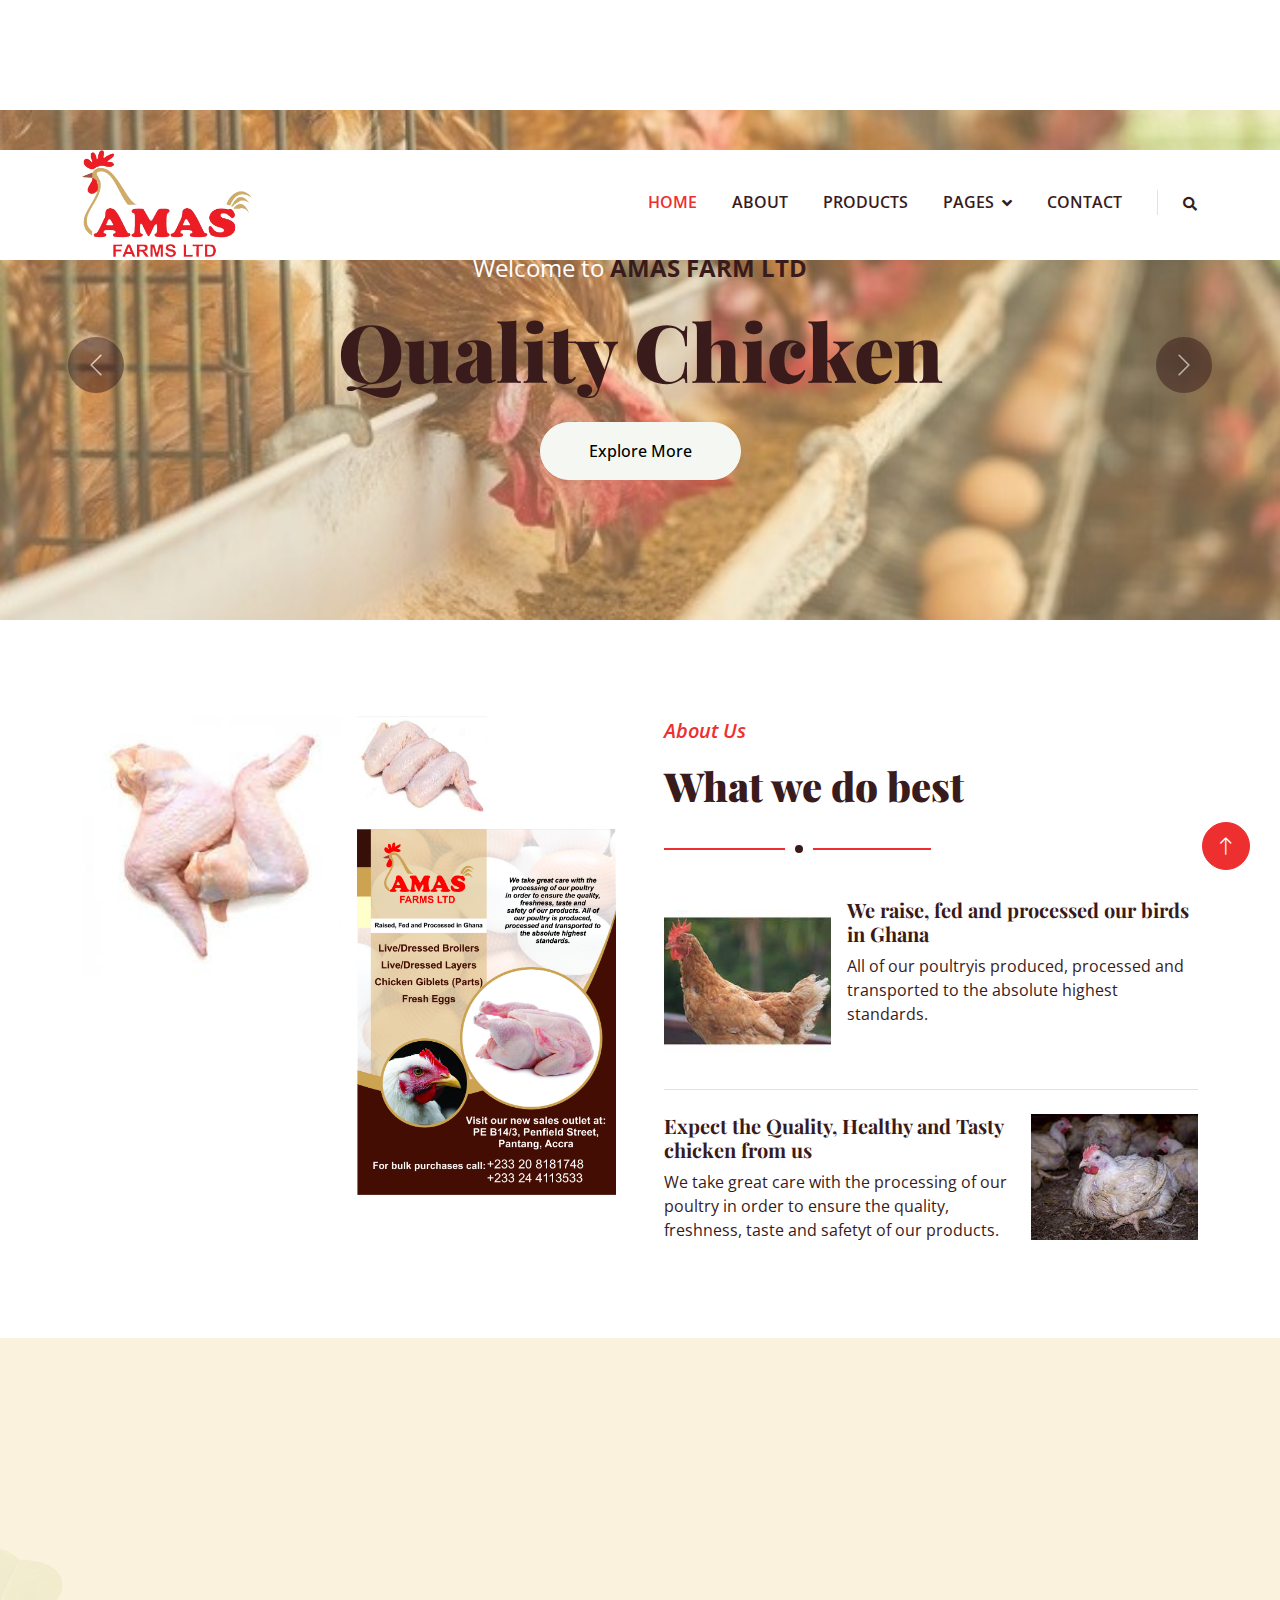
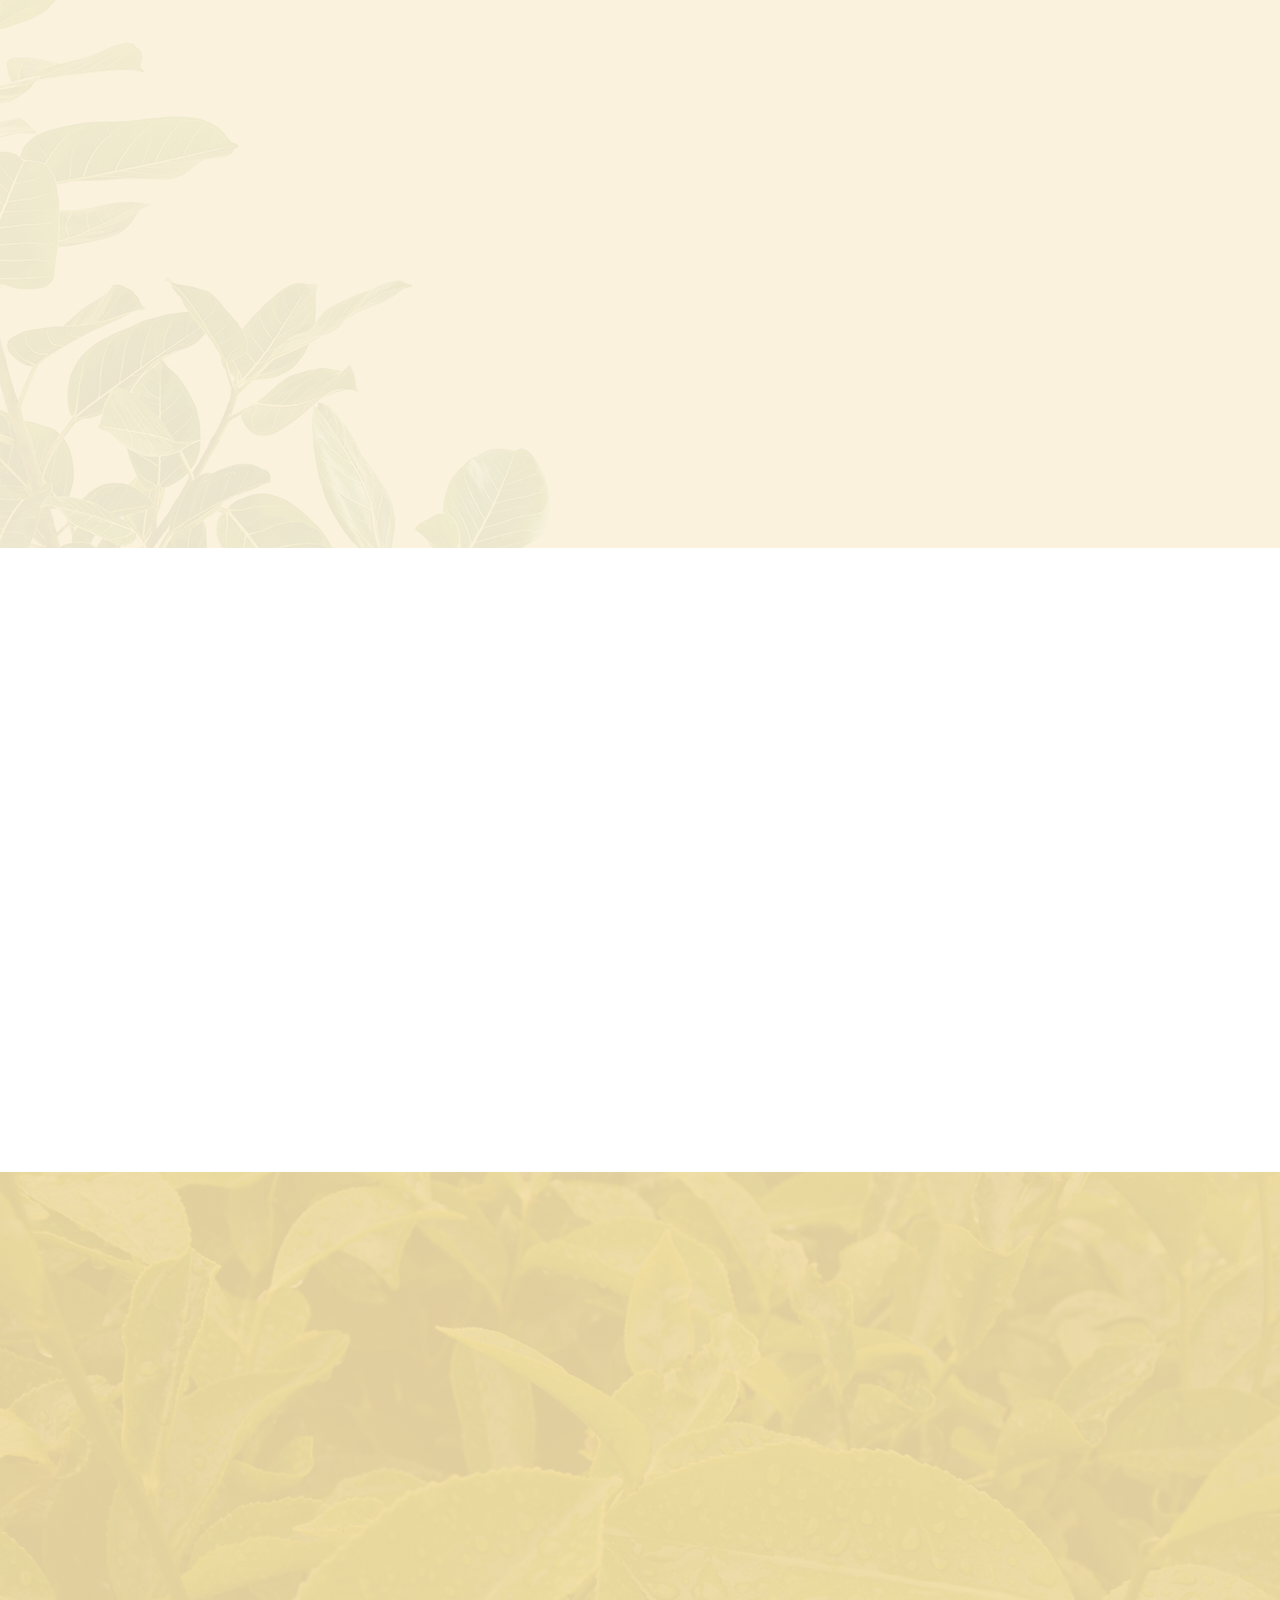
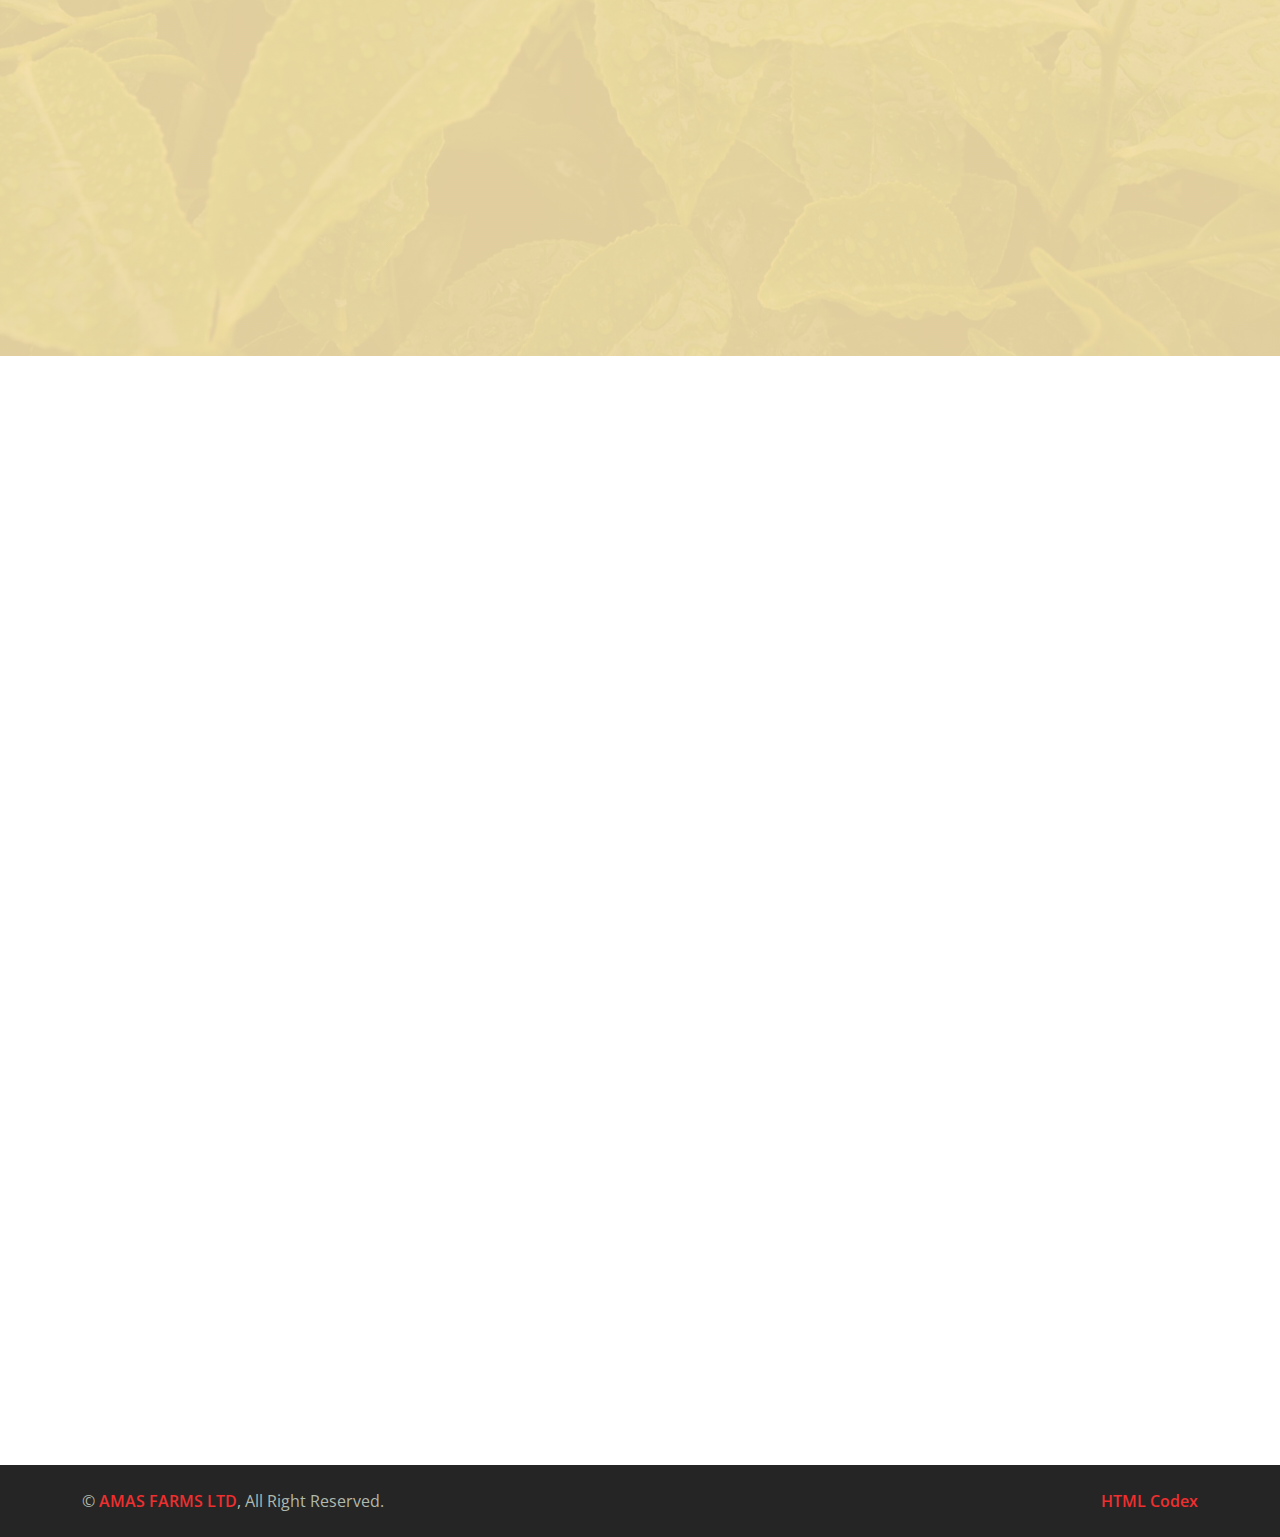
==== commit ba3c1bdf: "Update index.html" ====
--- a/index.html
+++ b/index.html
@@ -54,7 +54,10 @@
     <!-- Spinner End -->
 
     <!-- Navbar Start -->
-    <div class="container-fluid bg-white sticky-top">
+    <div
+      class="container-fluid bg-white sticky-top"
+      style="height: 110px; top: 150px"
+    >
       <div class="container">
         <nav class="navbar navbar-expand-lg bg-white navbar-light py-2 py-lg-0">
           <a href="index.html" class="navbar-brand">
@@ -72,7 +75,11 @@
           >
             <span class="navbar-toggler-icon"></span>
           </button>
-          <div class="collapse navbar-collapse" id="navbarCollapse">
+          <div
+            style="height: 105px; width: 80%"
+            class="collapse navbar-collapse"
+            id="navbarCollapse"
+          >
             <div class="navbar-nav ms-auto">
               <a href="index.html" class="nav-item nav-link active">Home</a>
               <a href="about.html" class="nav-item nav-link">About</a>
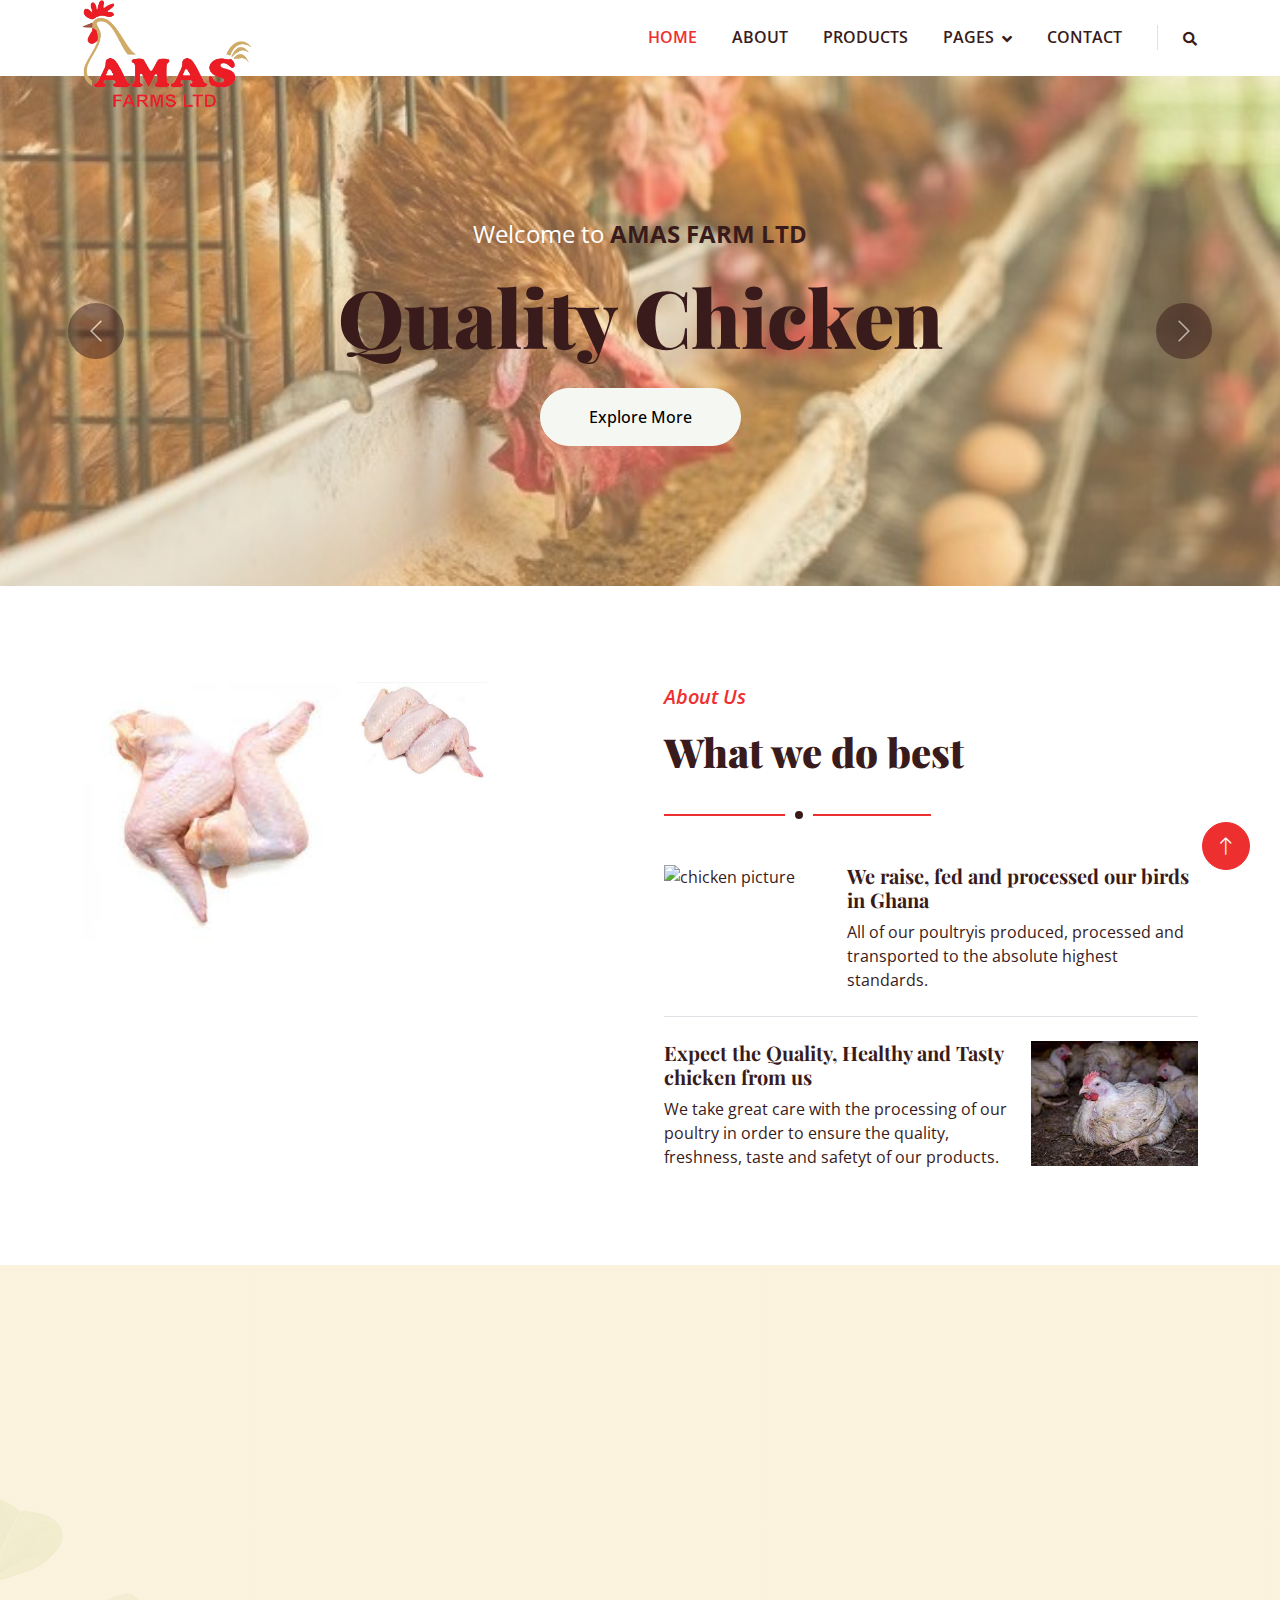
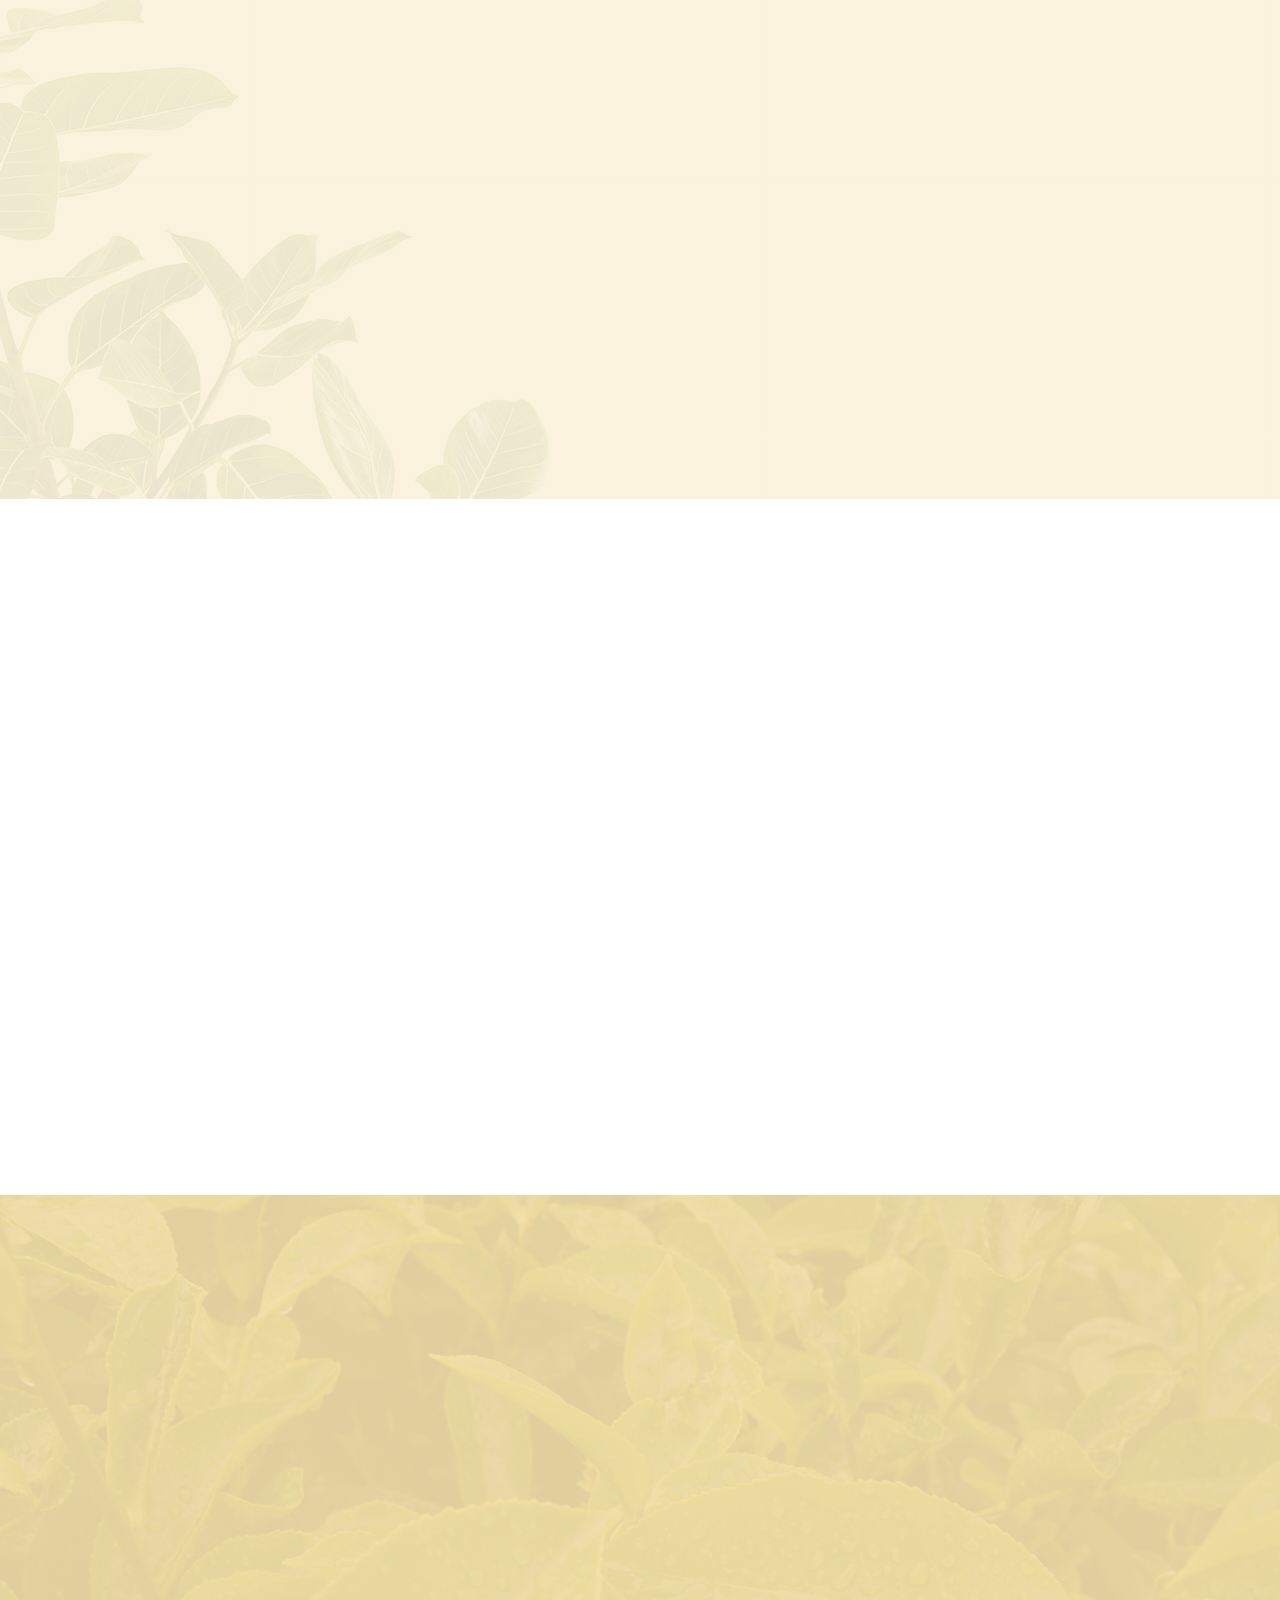
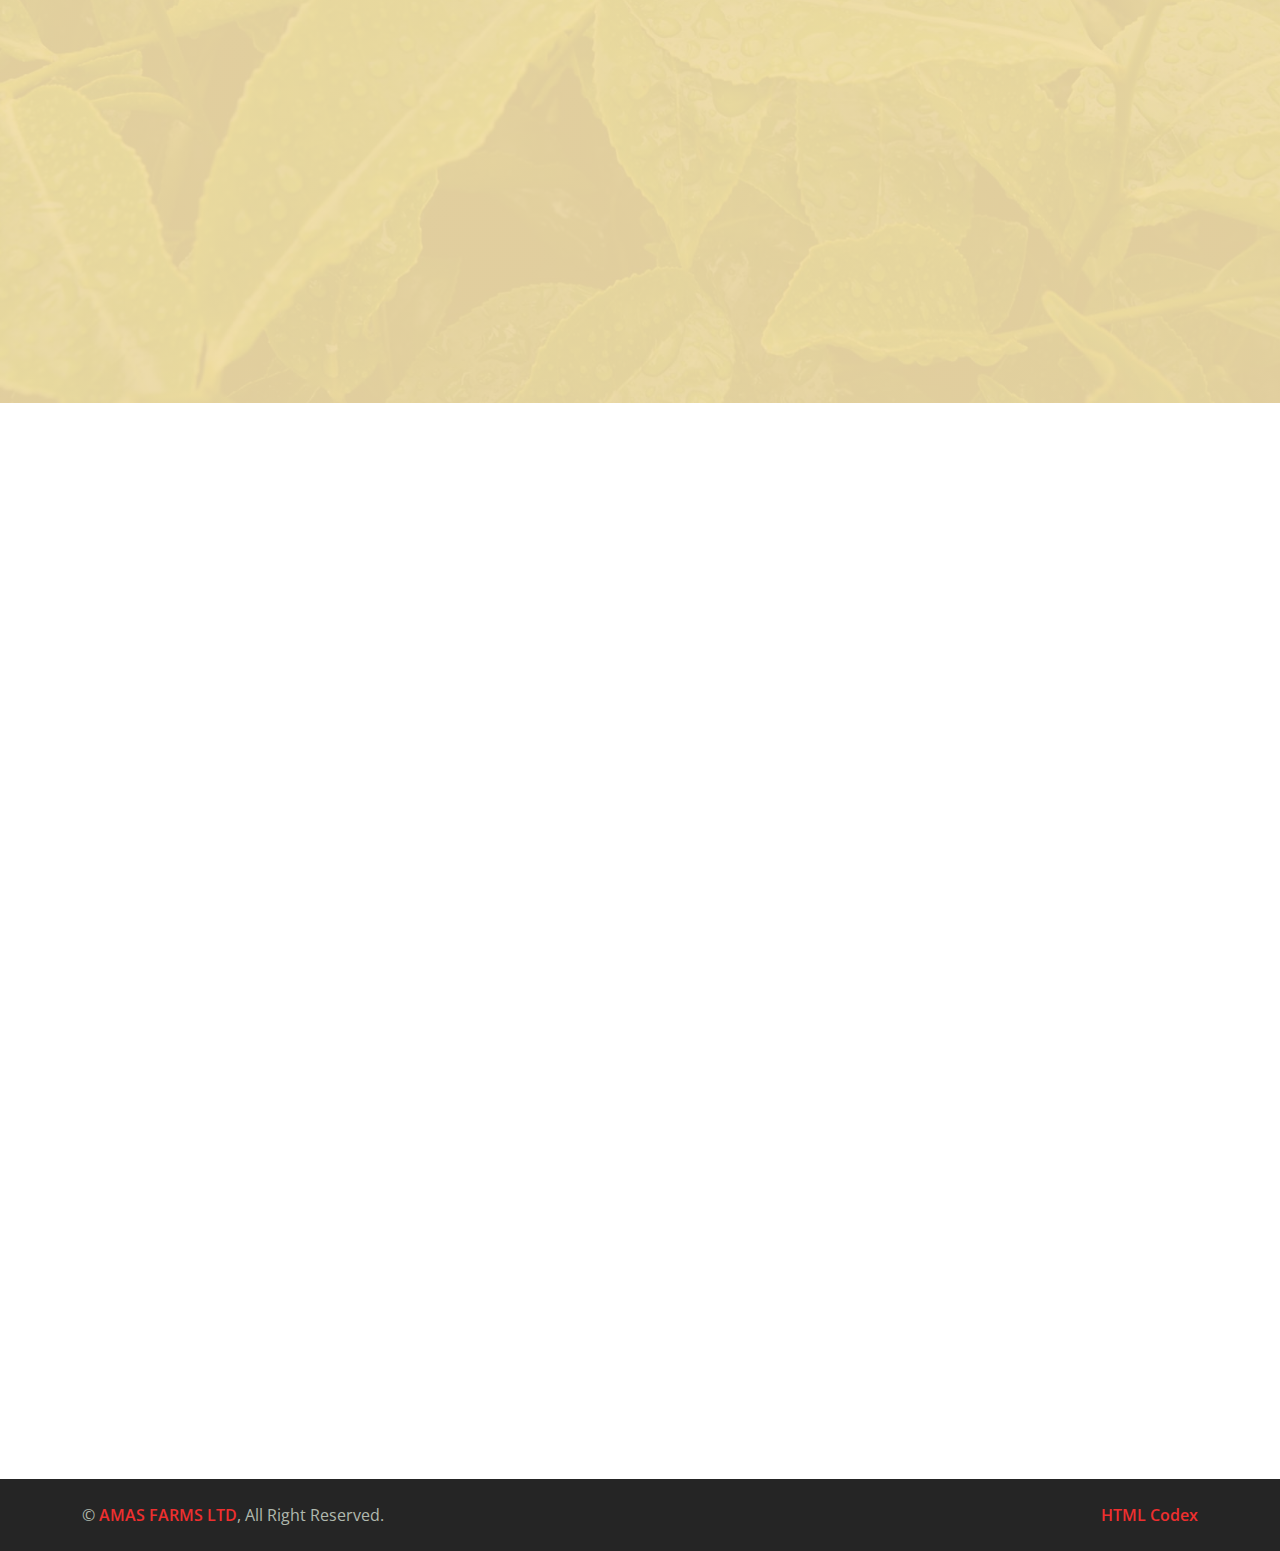
==== commit aebf29e3: "Add files via upload" ====
--- a/index.html
+++ b/index.html
@@ -54,10 +54,7 @@
     <!-- Spinner End -->
 
     <!-- Navbar Start -->
-    <div
-      class="container-fluid bg-white sticky-top"
-      style="height: 110px; top: 150px"
-    >
+    <div class="container-fluid bg-white sticky-top">
       <div class="container">
         <nav class="navbar navbar-expand-lg bg-white navbar-light py-2 py-lg-0">
           <a href="index.html" class="navbar-brand">
@@ -75,11 +72,7 @@
           >
             <span class="navbar-toggler-icon"></span>
           </button>
-          <div
-            style="height: 105px; width: 80%"
-            class="collapse navbar-collapse"
-            id="navbarCollapse"
-          >
+          <div class="collapse navbar-collapse" id="navbarCollapse">
             <div class="navbar-nav ms-auto">
               <a href="index.html" class="nav-item nav-link active">Home</a>
               <a href="about.html" class="nav-item nav-link">About</a>
@@ -135,7 +128,7 @@
                       Quality Chicken
                     </h1>
                     <a
-                      href=""
+                      href="product.html"
                       class="btn btn-light rounded-pill py-3 px-5 animated zoomIn"
                       >Explore More</a
                     >
@@ -220,7 +213,7 @@
                 <img
                   class="img-fluid bg-white w-100 wow fadeIn"
                   data-wow-delay="0.4s"
-                  src="Poultry/flyer sample 1.jpg"
+                  src="Poultry/eggs2.jpg"
                   alt=""
                 />
               </div>
@@ -235,8 +228,8 @@
               <div class="col-sm-4">
                 <img
                   class="img-fluid bg-white w-100"
-                  src="Poultry/Layers.jpg"
-                  alt=""
+                  src="Poultry/layer-hen-space.jpg"
+                  alt="chicken picture"
                 />
               </div>
               <div class="col-sm-8">
@@ -293,8 +286,8 @@
             >
               <h4 class="text-primary">Lived/Dressed Broilers</h4>
               <span class="text-body"
-                >Diam dolor diam ipsum sit diam amet diam et eos. Clita erat
-                ipsum</span
+                >Farm-fresh broilers raised with care, ready to be your next
+                delicious meal.</span
               >
             </div>
           </a>
@@ -305,8 +298,8 @@
             >
               <h4 class="text-primary">Lived/Dressed layers</h4>
               <span class="text-body"
-                >Diam dolor diam ipsum sit diam amet diam et eos. Clita erat
-                ipsum</span
+                >Delicious, flavorful lived and dressed layers perfect for home
+                cooking.</span
               >
             </div>
           </a>
@@ -317,8 +310,8 @@
             >
               <h4 class="text-primary">Chicken Giblets (Parts)</h4>
               <span class="text-body"
-                >Diam dolor diam ipsum sit diam amet diam et eos. Clita erat
-                ipsum</span
+                >Complete your meal with our fresh, flavorful chicken
+                giblets.</span
               >
             </div>
           </a>
@@ -329,8 +322,8 @@
             >
               <h4 class="text-primary">Fresh Eggs</h4>
               <span class="text-body"
-                >Diam dolor diam ipsum sit diam amet diam et eos. Clita erat
-                ipsum</span
+                >Get your hands on the freshest, farm-raised eggs bursting with
+                flavor.</span
               >
             </div>
           </a>
@@ -351,19 +344,20 @@
               <p class="fs-5 fw-medium fst-italic text-primary">
                 Featured Acticle
               </p>
-              <h1 class="display-6">The Old Layer Chicken</h1>
+              <h1 class="display-6">
+                The Truth About Old Laying Hens: Are They Really Healthier?
+              </h1>
             </div>
             <p class="mb-4">
-              Tempor erat elitr rebum at clita. Diam dolor diam ipsum sit. Aliqu
-              diam amet diam et eos. Clita erat ipsum et lorem et sit, sed stet
-              lorem sit clita duo justo magna dolore erat amet
+              There's a common perception that older laying hens (sometimes
+              called "spent hens" or "soup hens") are healthier than their
+              younger counterparts.
             </p>
             <p class="mb-4">
-              Diam dolor diam ipsum sit. Aliqu diam amet diam et eos. Clita erat
-              ipsum et lorem et sit, sed stet lorem sit clita duo justo magna.
-              Tempor erat elitr rebum at clita.
-            </p>
-            <a href="" class="btn btn-primary rounded-pill py-3 px-5"
+              Here's a breakdown of the nutritional value and potential benefits
+              of old layer hens:
+            </p>
+            <a href="blog.html" class="btn btn-primary rounded-pill py-3 px-5"
               >Read More</a
             >
           </div>
@@ -397,52 +391,51 @@
         >
           <div class="testimonial-item p-4 p-lg-5">
             <p class="mb-4">
-              Diam dolor diam ipsum sit. Aliqu diam amet diam et eos. Clita erat
-              ipsum et lorem et sit, sed stet lorem sit clita duo justo
+              I was starting to get discouraged by the high price of chicken at
+              the grocery store. Then I discovered AMAS Farm! Their prices are
+              incredibly reasonable, especially considering the quality you get.
             </p>
             <div class="d-flex align-items-center justify-content-center">
               <img
                 class="img-fluid flex-shrink-0"
-                src="img/testimonial-1.jpg"
+                src="Poultry/img2.png"
                 alt=""
               />
               <div class="text-start ms-3">
-                <h5>Client Name</h5>
-                <span class="text-primary">Profession</span>
+                <h5>Afia Konadu</h5>
               </div>
             </div>
           </div>
           <div class="testimonial-item p-4 p-lg-5">
             <p class="mb-4">
-              Diam dolor diam ipsum sit. Aliqu diam amet diam et eos. Clita erat
-              ipsum et lorem et sit, sed stet lorem sit clita duo justo
+              The chickens are just as good, if not better, than what I find at
+              the supermarket. Now I can enjoy delicious, healthy chicken meals
+              without breaking the bank. Thank you!
             </p>
             <div class="d-flex align-items-center justify-content-center">
               <img
                 class="img-fluid flex-shrink-0"
-                src="img/testimonial-2.jpg"
+                src="Poultry/img1.png"
                 alt=""
               />
               <div class="text-start ms-3">
-                <h5>Client Name</h5>
-                <span class="text-primary">Profession</span>
+                <h5>Amoani Frempong</h5>
               </div>
             </div>
           </div>
           <div class="testimonial-item p-4 p-lg-5">
             <p class="mb-4">
-              Diam dolor diam ipsum sit. Aliqu diam amet diam et eos. Clita erat
-              ipsum et lorem et sit, sed stet lorem sit clita duo justo
+              The chicken is always fresh, tender, and full of flavor. It makes
+              a huge difference in my meals.
             </p>
             <div class="d-flex align-items-center justify-content-center">
               <img
                 class="img-fluid flex-shrink-0"
-                src="img/testimonial-3.jpg"
+                src="Poultry/img3.jpg"
                 alt=""
               />
               <div class="text-start ms-3">
-                <h5>Client Name</h5>
-                <span class="text-primary">Profession</span>
+                <h5>Diana Akosua</h5>
               </div>
             </div>
           </div>
@@ -519,7 +512,7 @@
     >
       <div class="container py-5">
         <div class="row g-5">
-          <div class="col-lg-3 col-md-6">
+          <div class="col-lg-5 col-md-6">
             <h4 class="text-primary mb-4">Our Office</h4>
             <p class="mb-2">
               <i class="fa fa-map-marker-alt text-primary me-3"></i>PE B14/3,
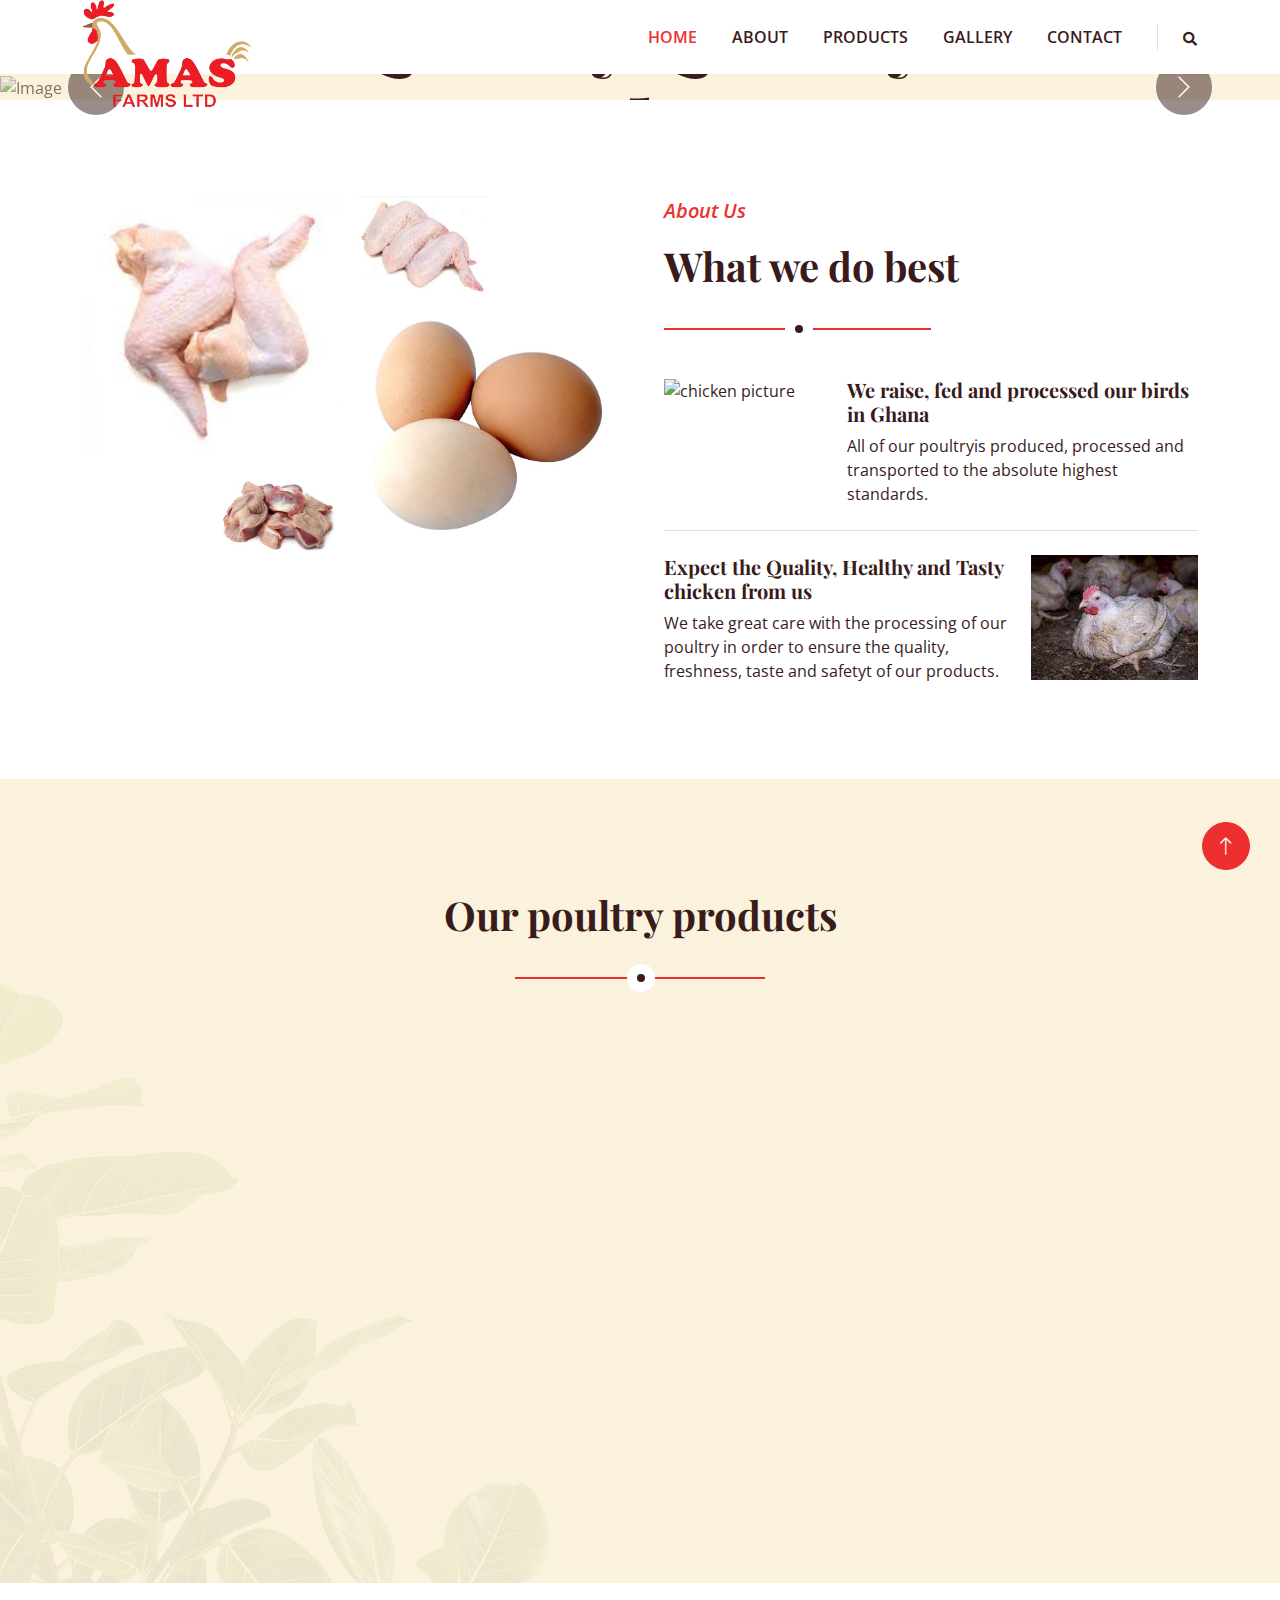
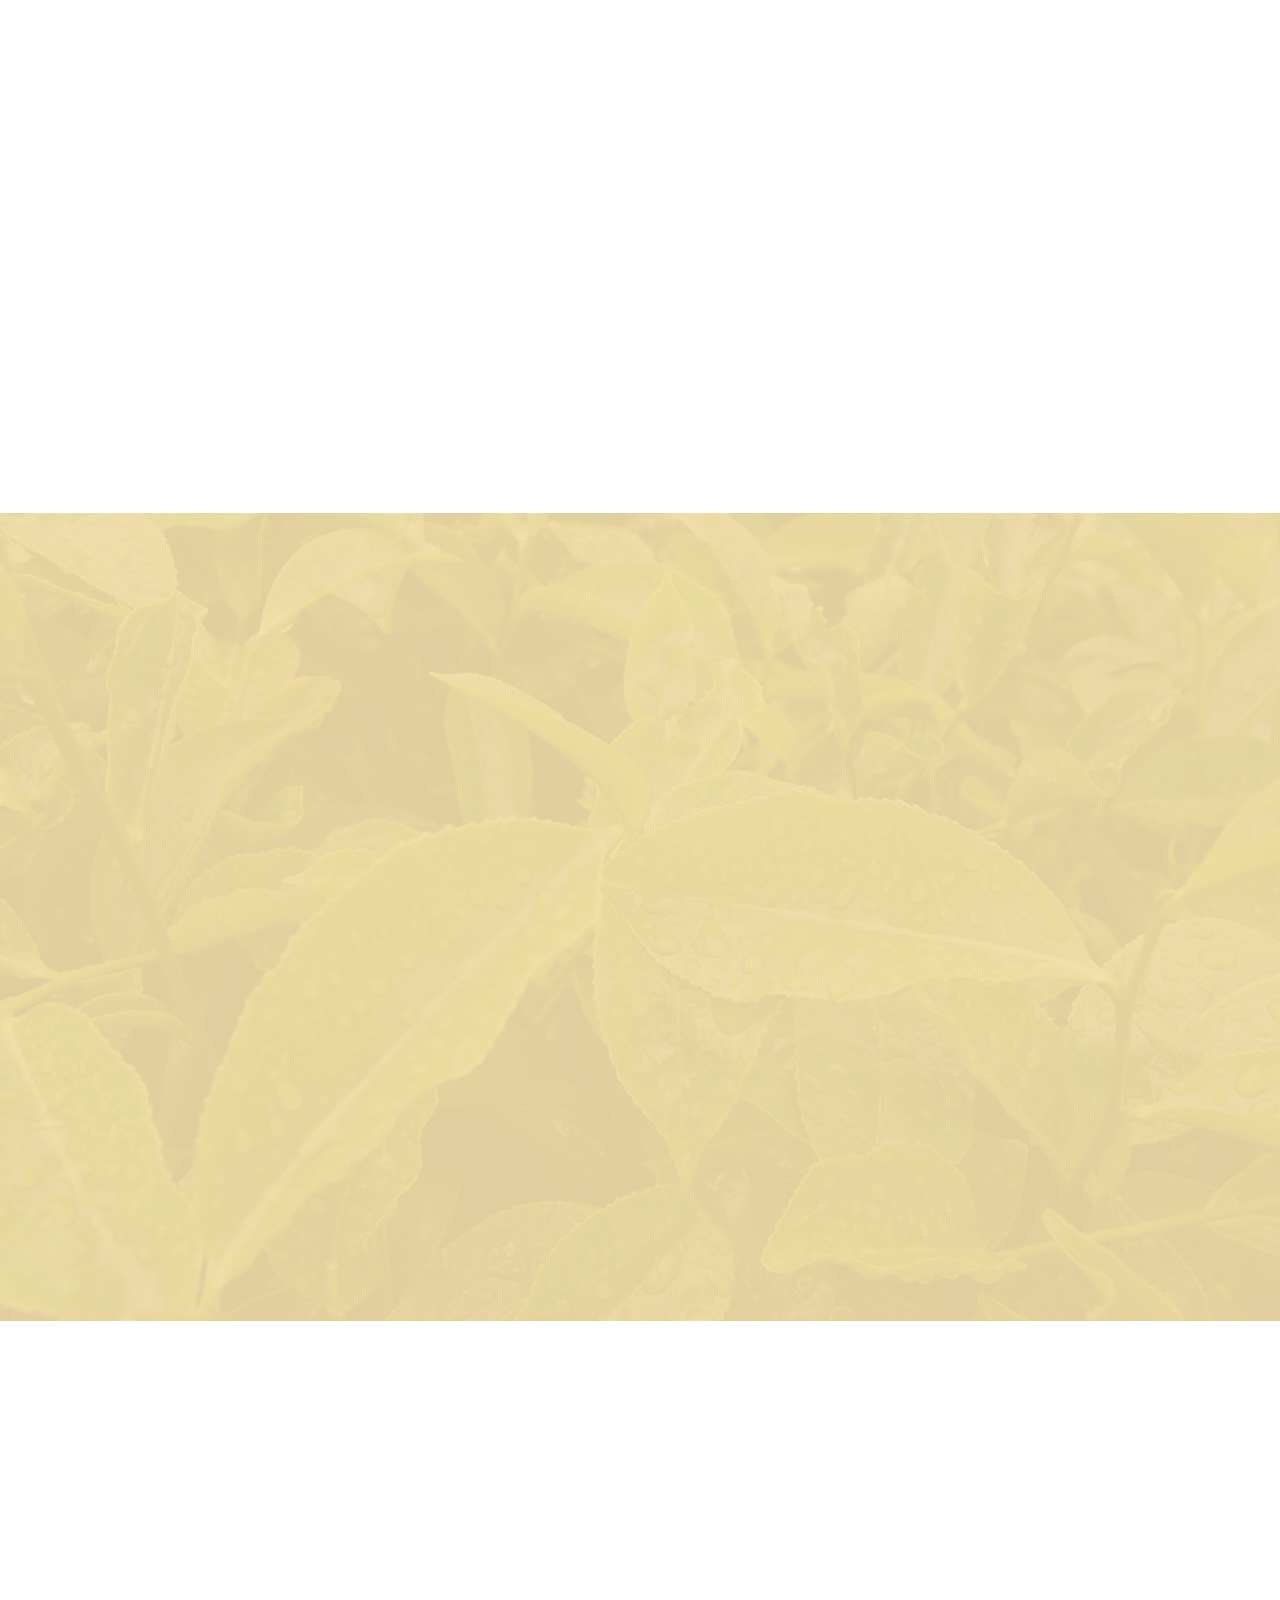
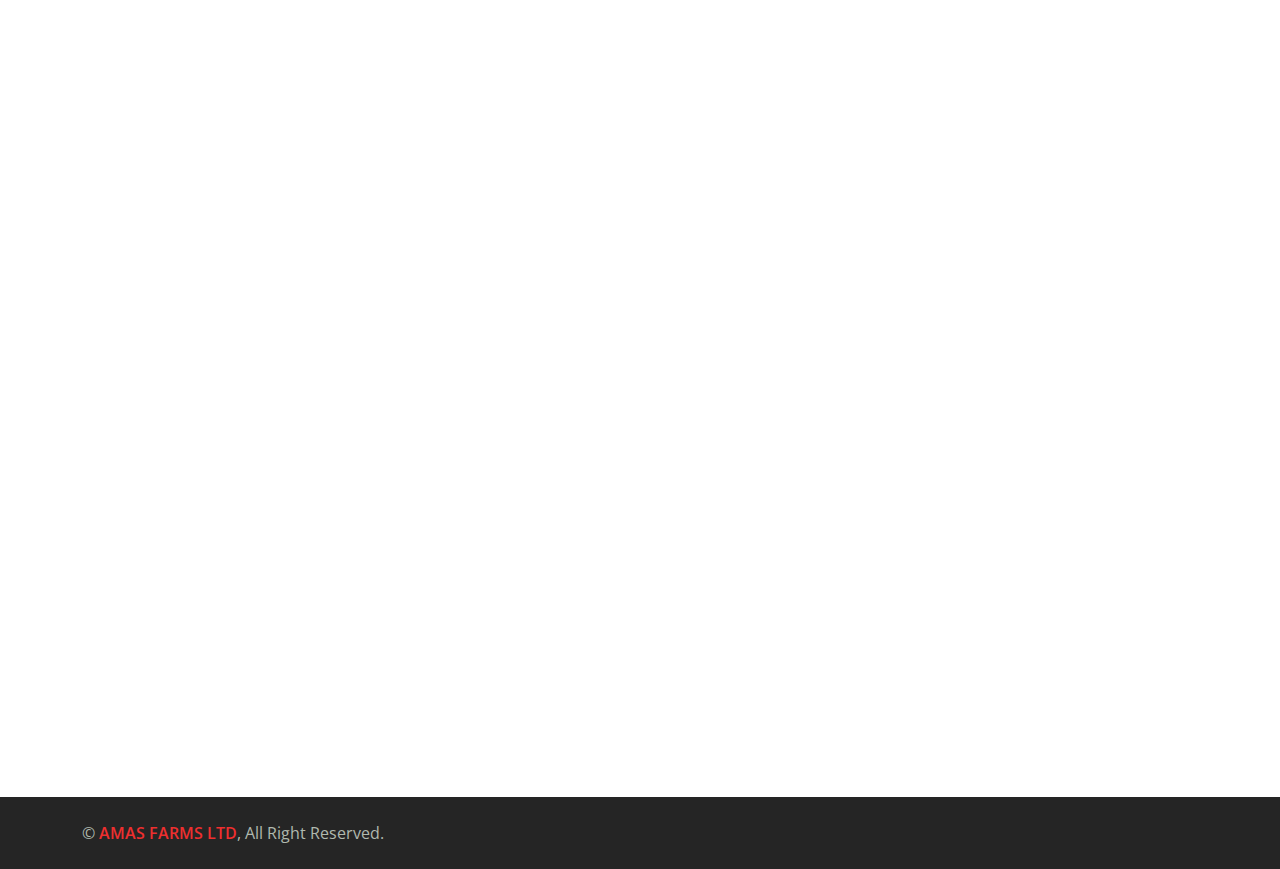
==== commit 8ece00ce: "Add files via upload" ====
--- a/index.html
+++ b/index.html
@@ -2,7 +2,7 @@
 <html lang="en">
   <head>
     <meta charset="utf-8" />
-    <title>AMAS Farm LTD</title>
+    <title>Amas Farm LTD</title>
     <meta content="width=device-width, initial-scale=1.0" name="viewport" />
     <meta content="" name="keywords" />
     <meta content="" name="description" />
@@ -77,18 +77,7 @@
               <a href="index.html" class="nav-item nav-link active">Home</a>
               <a href="about.html" class="nav-item nav-link">About</a>
               <a href="product.html" class="nav-item nav-link">Products</a>
-              <div class="nav-item dropdown">
-                <a
-                  href="#"
-                  class="nav-link dropdown-toggle"
-                  data-bs-toggle="dropdown"
-                  >Pages</a
-                >
-                <div class="dropdown-menu bg-light rounded-0 m-0">
-                  <a href="feature.html" class="dropdown-item">Features</a>
-                  <a href="blog.html" class="dropdown-item">Blog Article</a>
-                </div>
-              </div>
+              <a href="gallery.html" class="nav-item nav-link">Gallery</a>
               <a href="contact.html" class="nav-item nav-link">Contact</a>
             </div>
             <div class="border-start ps-4 d-none d-lg-block">
@@ -111,11 +100,7 @@
       >
         <div class="carousel-inner">
           <div class="carousel-item active">
-            <img
-              class="w-100"
-              src="Poultry/Egg-Layers-Farming banner.jpg"
-              alt="Image"
-            />
+            <img class="w-100" src="Poultry/day old.jpg" alt="Image" />
             <div class="carousel-caption">
               <div class="container">
                 <div class="row justify-content-center">
@@ -125,7 +110,7 @@
                       <strong class="text-dark">AMAS FARM LTD</strong>
                     </p>
                     <h1 class="display-1 text-dark mb-4 animated zoomIn">
-                      Quality Chicken
+                      Quality Quality Products
                     </h1>
                     <a
                       href="product.html"
@@ -138,7 +123,7 @@
             </div>
           </div>
           <div class="carousel-item">
-            <img class="w-100" src="Poultry/download2.jpg" alt="Image" />
+            <img class="w-100" src="Poultry/old day2.jpeg" alt="Image" />
             <div class="carousel-caption">
               <div class="container">
                 <div class="row justify-content-center">
@@ -148,7 +133,7 @@
                       <strong class="text-dark">AMAS FARM LTD</strong>
                     </p>
                     <h1 class="display-1 text-dark mb-4 animated zoomIn">
-                      Quality Chicken
+                      Quality Poultry Products
                     </h1>
                     <a
                       href="product.html"
@@ -228,7 +213,7 @@
               <div class="col-sm-4">
                 <img
                   class="img-fluid bg-white w-100"
-                  src="Poultry/layer-hen-space.jpg"
+                  src="Poultry/white_layers-removebg.png"
                   alt="chicken picture"
                 />
               </div>
@@ -272,7 +257,7 @@
           data-wow-delay="0.1s"
           style="max-width: 500px"
         >
-          <p class="fs-5 fw-medium fst-italic text-primary">Our Products</p>
+          <p class="fs-5 fw-medium fst-italic text-primary"></p>
           <h1 class="display-6">Our poultry products</h1>
         </div>
         <div
@@ -292,7 +277,7 @@
             </div>
           </a>
           <a href="" class="d-block product-item rounded">
-            <img src="Poultry/layer new.jpg" alt="" />
+            <img src="Poultry/white layers2.jpg" alt="" />
             <div
               class="bg-white shadow-sm text-center p-4 position-relative mt-n5 mx-4"
             >
@@ -332,47 +317,35 @@
     </div>
     <!-- Products End -->
 
-    <!-- Article Start -->
+    <!-- Quick Article Gallery Start -->
     <div class="container-xxl py-5">
       <div class="container">
         <div class="row g-5">
-          <div class="col-lg-5 wow fadeIn" data-wow-delay="0.1s">
-            <img class="img-fluid" src="Poultry/layer new.jpg" alt="" />
-          </div>
+          
           <div class="col-lg-6 wow fadeIn" data-wow-delay="0.5s">
             <div class="section-title">
-              <p class="fs-5 fw-medium fst-italic text-primary">
-                Featured Acticle
-              </p>
-              <h1 class="display-6">
-                The Truth About Old Laying Hens: Are They Really Healthier?
-              </h1>
-            </div>
-            <p class="mb-4">
-              There's a common perception that older laying hens (sometimes
-              called "spent hens" or "soup hens") are healthier than their
-              younger counterparts.
-            </p>
-            <p class="mb-4">
-              Here's a breakdown of the nutritional value and potential benefits
-              of old layer hens:
-            </p>
-            <a href="blog.html" class="btn btn-primary rounded-pill py-3 px-5"
-              >Read More</a
+              <h1 class="fw-black" class="display-6">Our Gallery Show </h1>
+            </div><p class="mb-4">
+                  There's a common perception that older laying hens (sometimes
+                  called "spent hens" or "soup hens") are healthier than their
+                  younger counterparts.
+                </p>
+                <p class="mb-4">
+                  Check out our gallery for more pictures
+                </p>
+                <a
+              href="gallery.html"
+              class="btn btn-primary rounded-pill py-3 px-5"
+              >Click to see more</a
             >
-          </div>
-        </div>
-      </div>
-    </div>
-    <!-- Article End -->
-
-    <!-- Video Start -->
-
-    <!-- Video Modal End -->
-
-    <!-- Store Start -->
-
-    <!-- Store End -->
+            </div>
+          </div>
+        </div>
+      </div>
+    </div>
+    <!-- Quick Article Gallery Start End -->
+
+   
 
     <!-- Testimonial Start -->
     <div class="container-fluid testimonial py-5 my-5">
@@ -475,8 +448,8 @@
                 <div class="btn-square mx-auto mb-3">
                   <i class="fa fa-envelope fa-2x text-white"></i>
                 </div>
-                <p class="mb-2">info@example.com</p>
-                <p class="mb-0">support@example.com</p>
+                <p class="mb-2">info@amasfarmltd.com</p>
+                <p class="mb-0">support@amasfarmltd.com</p>
               </div>
               <div
                 class="col-md-4 text-center wow fadeInUp"
@@ -523,7 +496,7 @@
               8181748/+233 24 4113533
             </p>
             <p class="mb-2">
-              <i class="fa fa-envelope text-primary me-3"></i>info@example.com
+              <i class="fa fa-envelope text-primary me-3"></i>info@amasfarmltd.com
             </p>
             <div class="d-flex pt-3">
               <a class="btn btn-square btn-primary rounded-circle me-2" href=""
@@ -565,12 +538,10 @@
       <div class="container">
         <div class="row">
           <div class="col-md-6 text-center text-md-start mb-3 mb-md-0">
-            &copy; <a class="fw-medium" href="#">AMAS FARMS LTD</a>, All Right
+            &copy; <a class="fw-medium" href="index.html">AMAS FARMS LTD</a>, All Right
             Reserved.
           </div>
           <div class="col-md-6 text-center text-md-end">
-            <!--/*** This template is free as long as you keep the footer author’s credit link/attribution link/backlink. If you'd like to use the template without the footer author’s credit link/attribution link/backlink, you can purchase the Credit Removal License from "https://htmlcodex.com/credit-removal". Thank you for your support. ***/-->
-            <a class="fw-medium" href="https://htmlcodex.com">HTML Codex</a>
           </div>
         </div>
       </div>
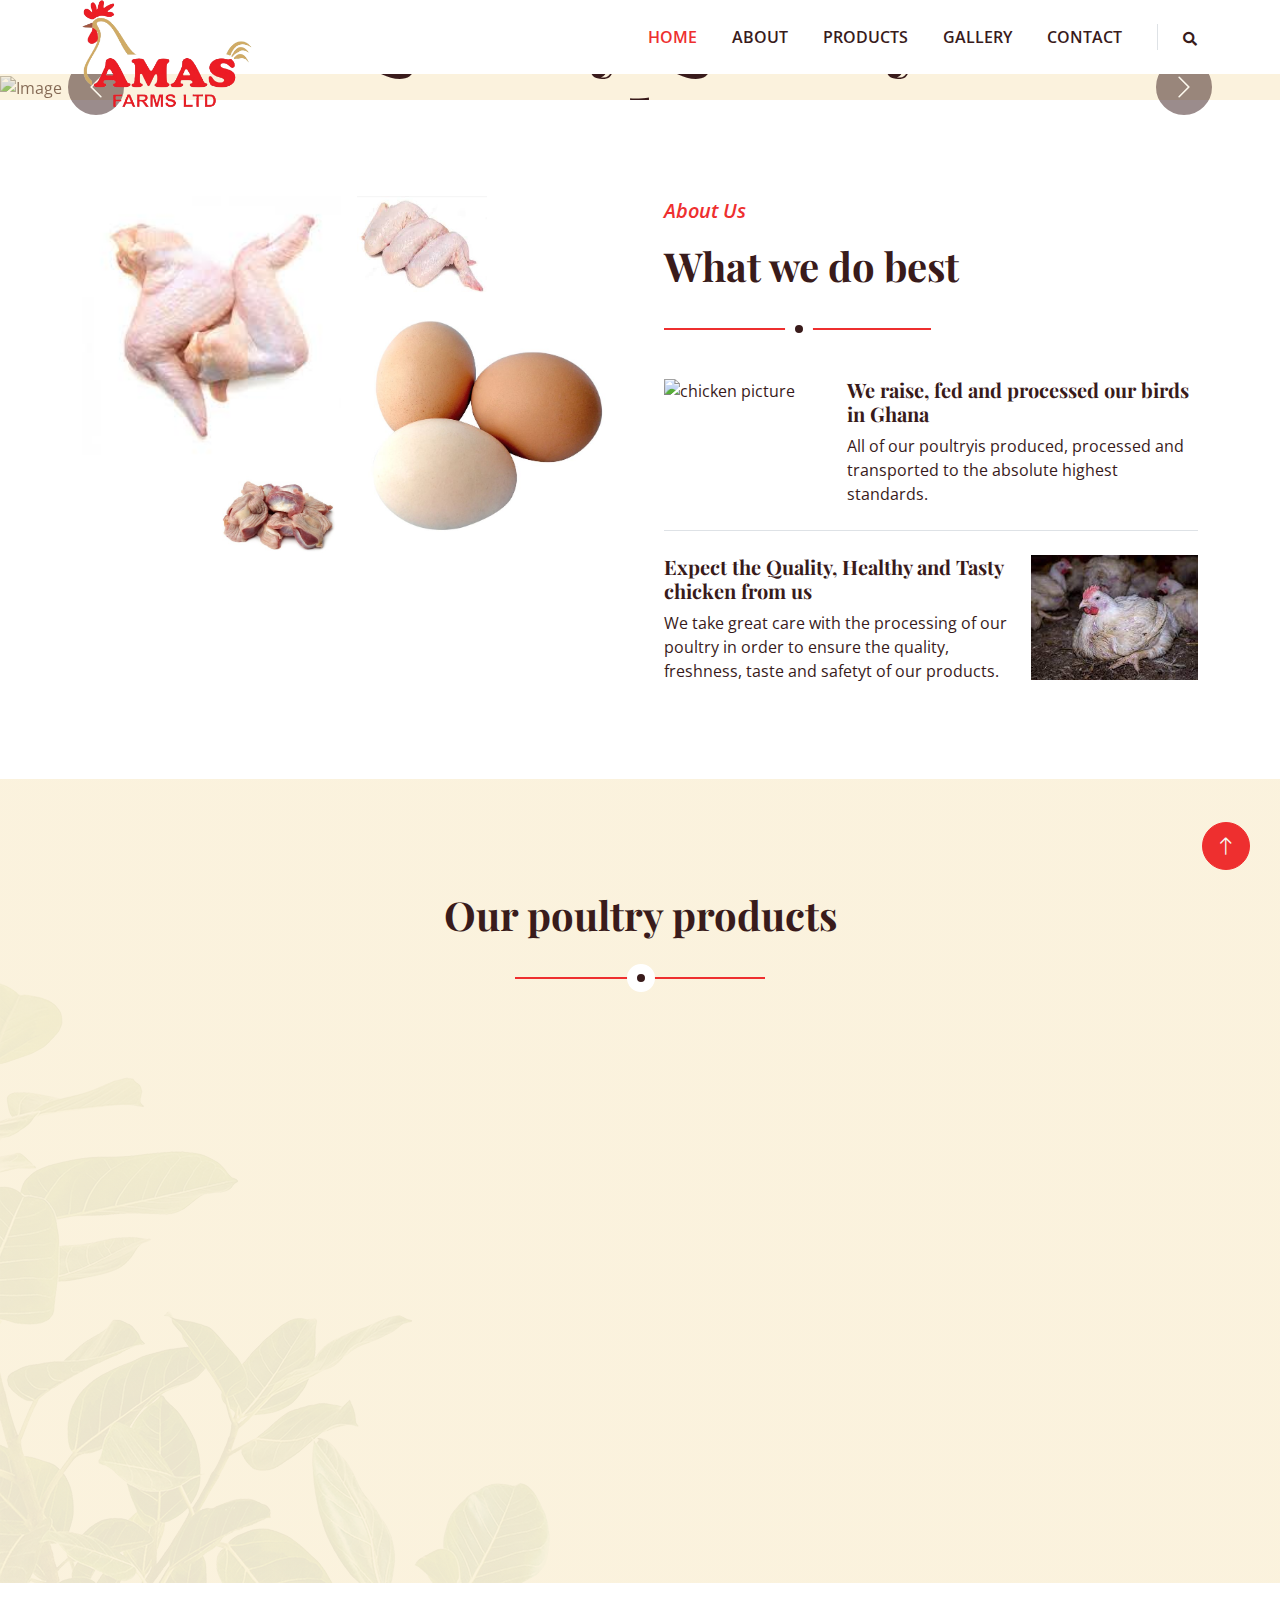
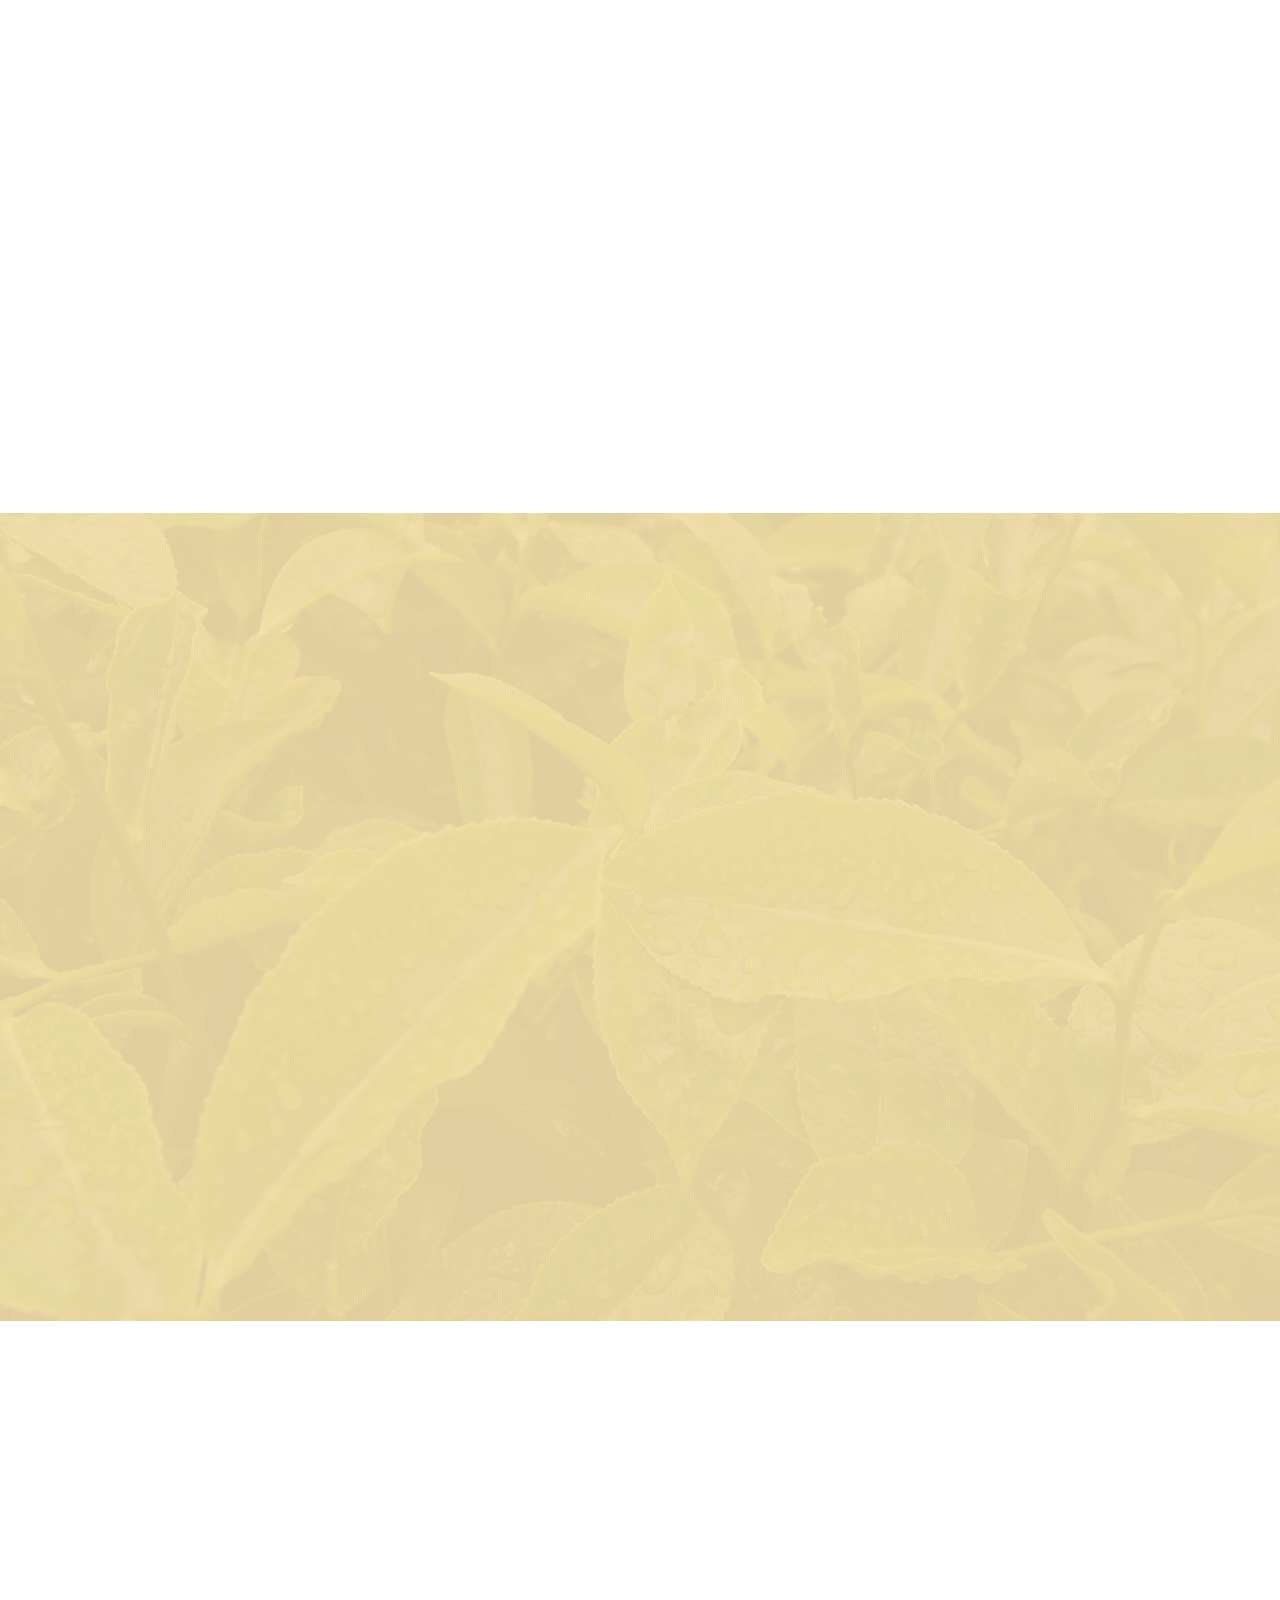
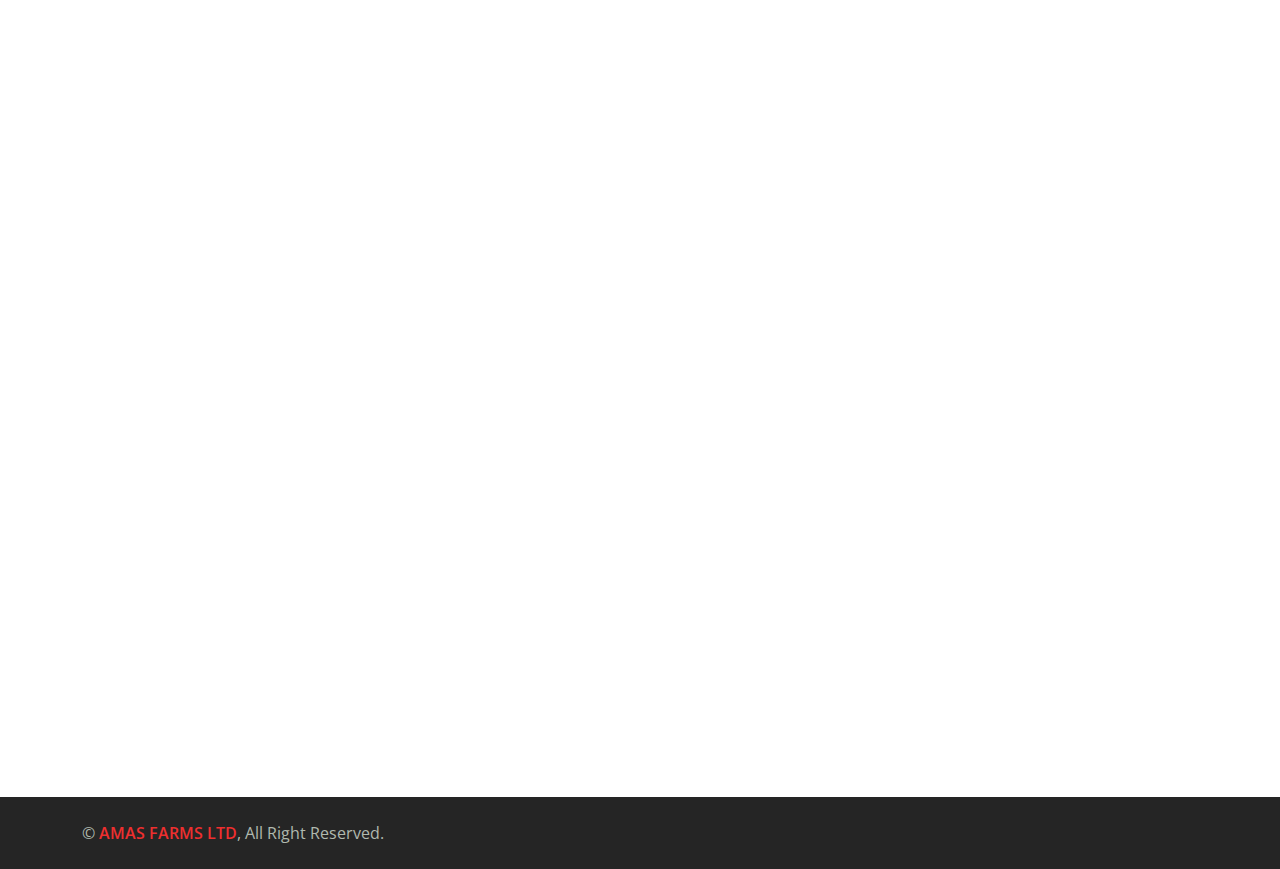
==== commit b85b0e92: "Add files via upload" ====
--- a/index.html
+++ b/index.html
@@ -502,7 +502,7 @@
               <a class="btn btn-square btn-primary rounded-circle me-2" href=""
                 ><i class="fab fa-twitter"></i
               ></a>
-              <a class="btn btn-square btn-primary rounded-circle me-2" href=""
+              <a class="btn btn-square btn-primary rounded-circle me-2" href="https://www.facebook.com/FarmsofAmas?mibextid=kFxxJD"
                 ><i class="fab fa-facebook-f"></i
               ></a>
               <a class="btn btn-square btn-primary rounded-circle me-2" href=""
@@ -541,8 +541,6 @@
             &copy; <a class="fw-medium" href="index.html">AMAS FARMS LTD</a>, All Right
             Reserved.
           </div>
-          <div class="col-md-6 text-center text-md-end">
-          </div>
         </div>
       </div>
     </div>
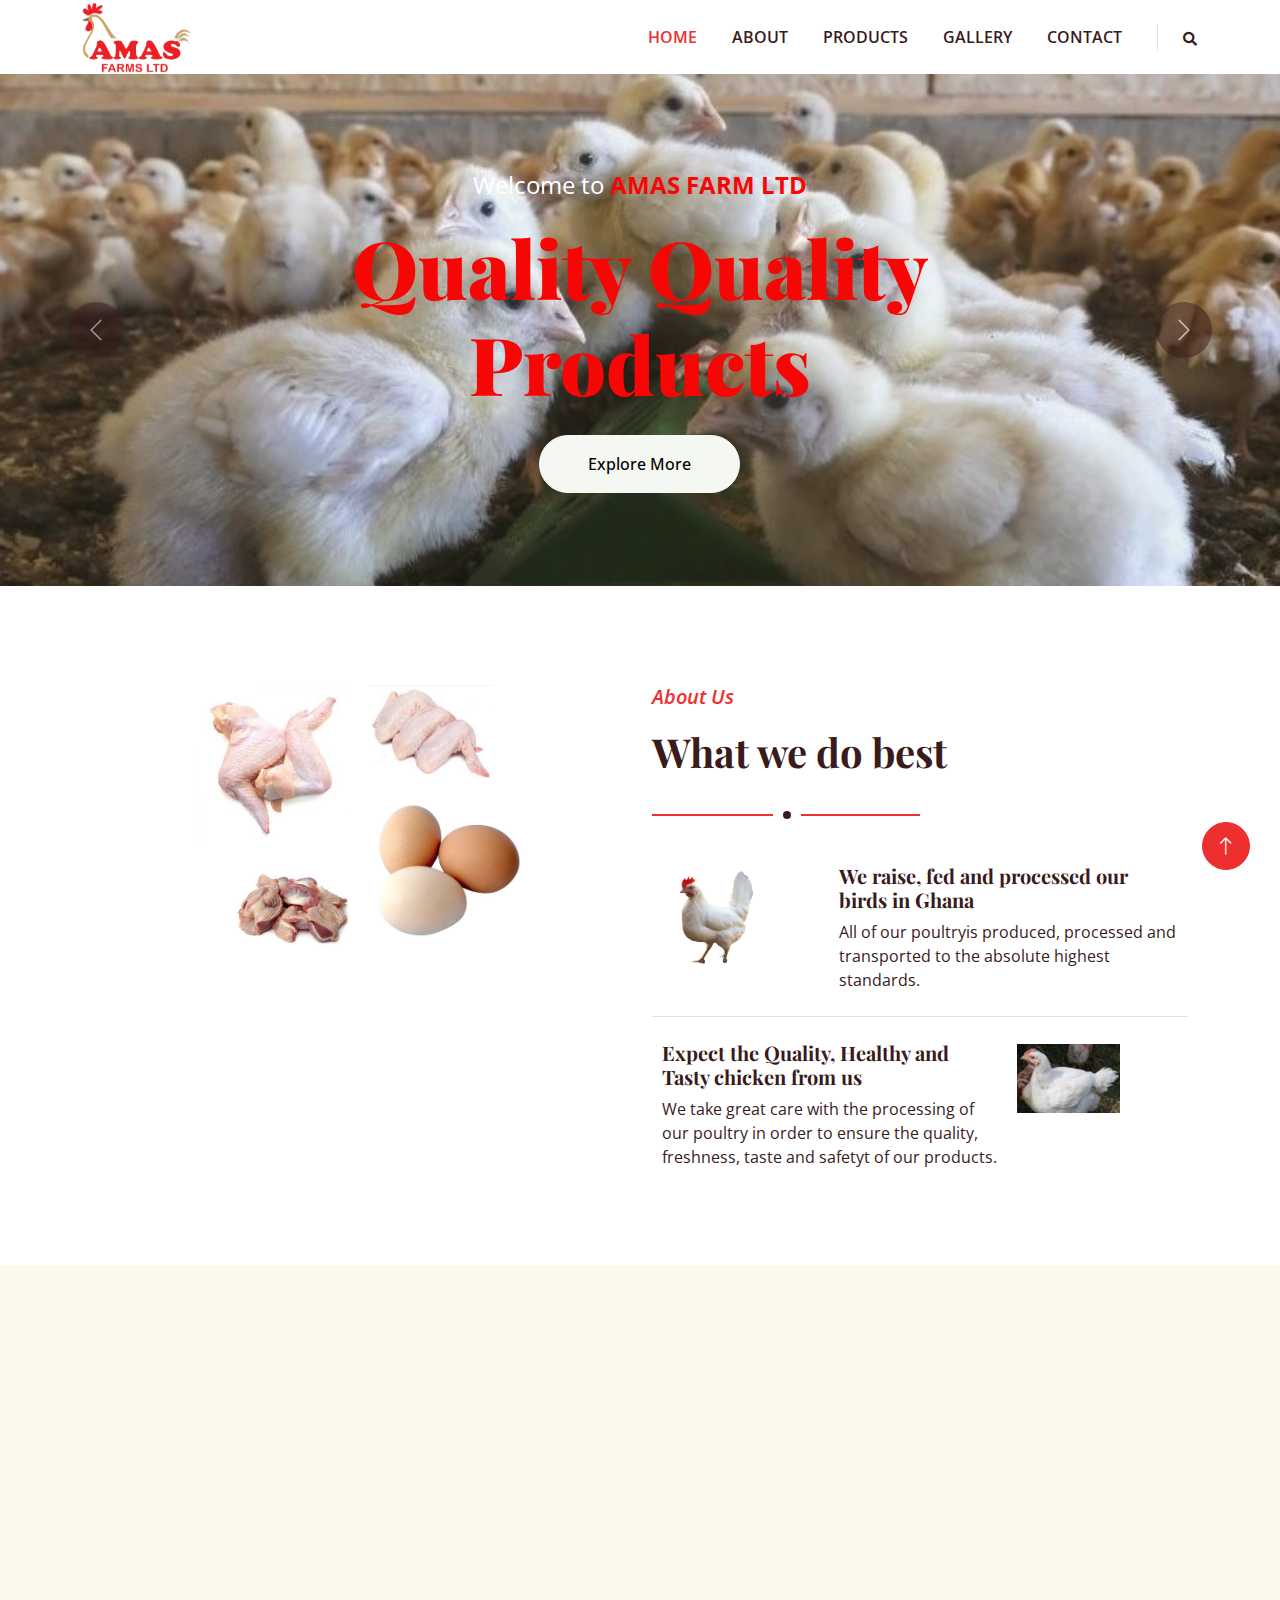
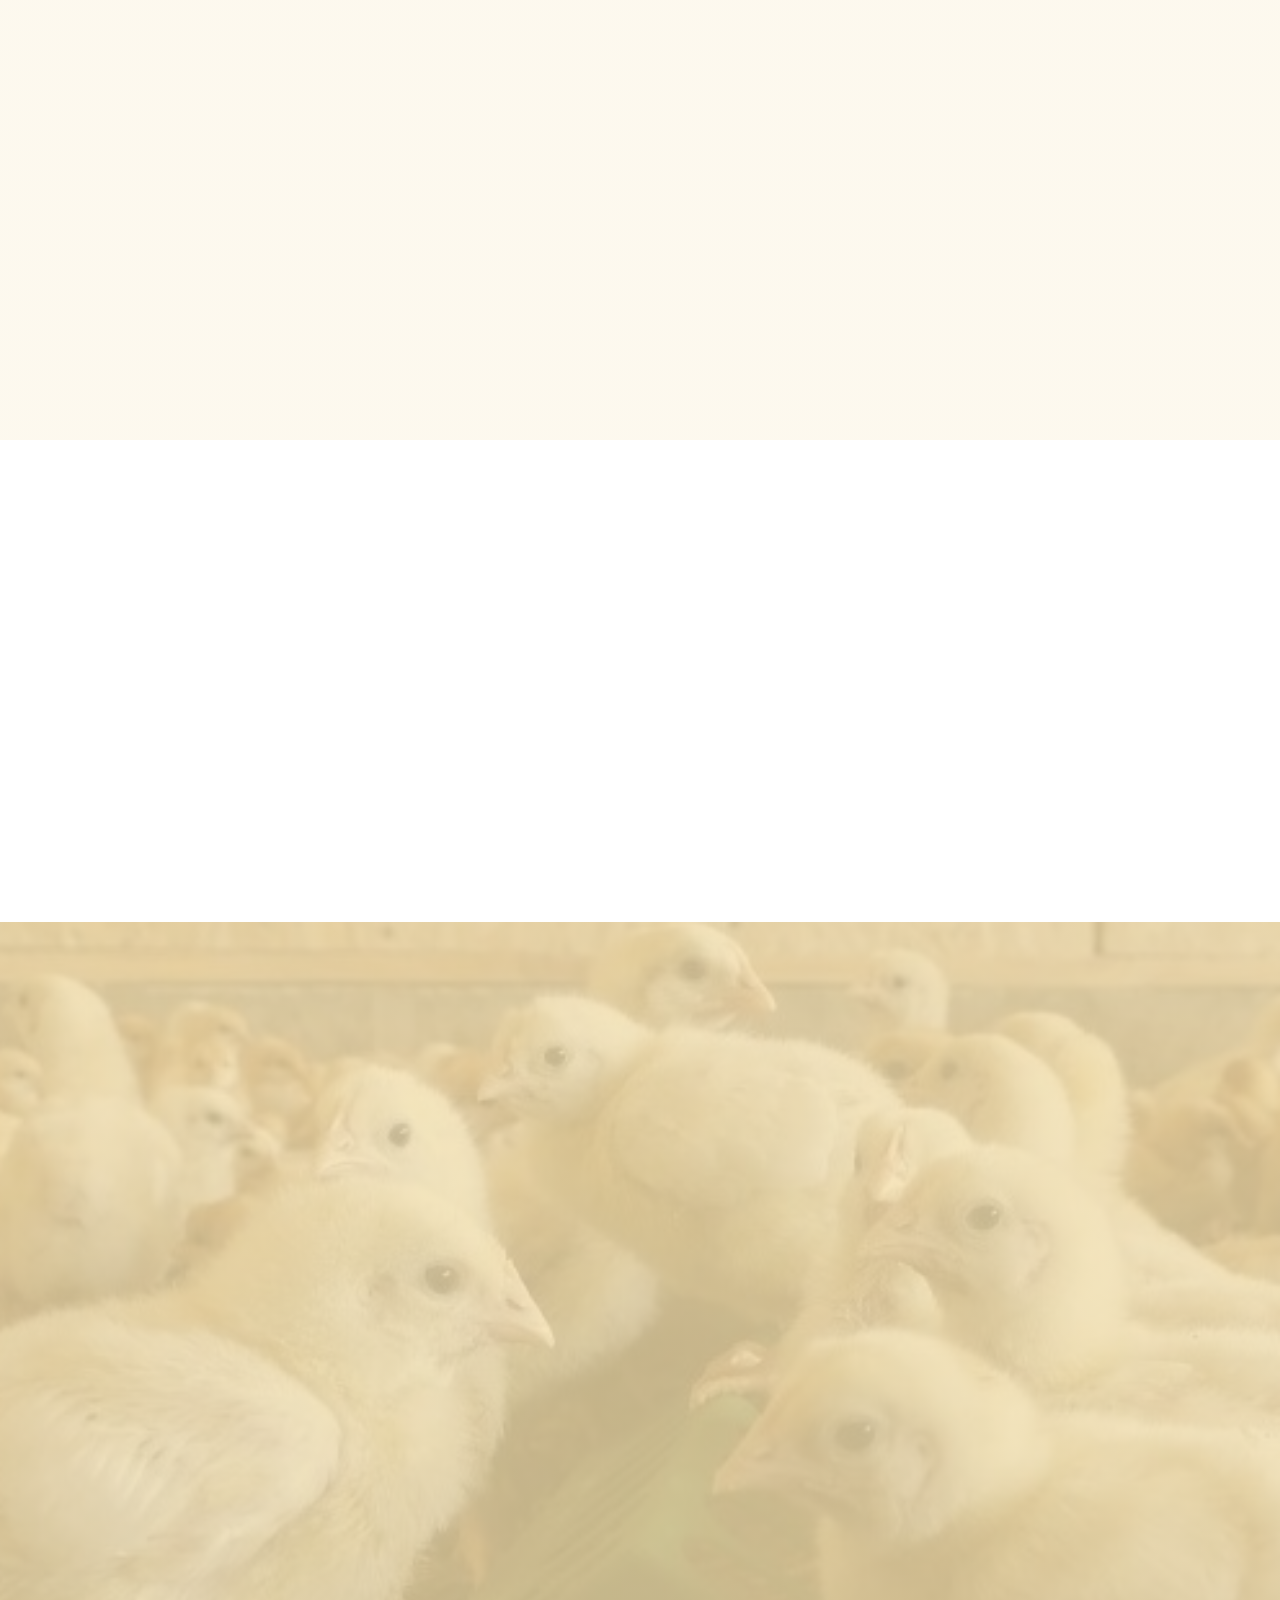
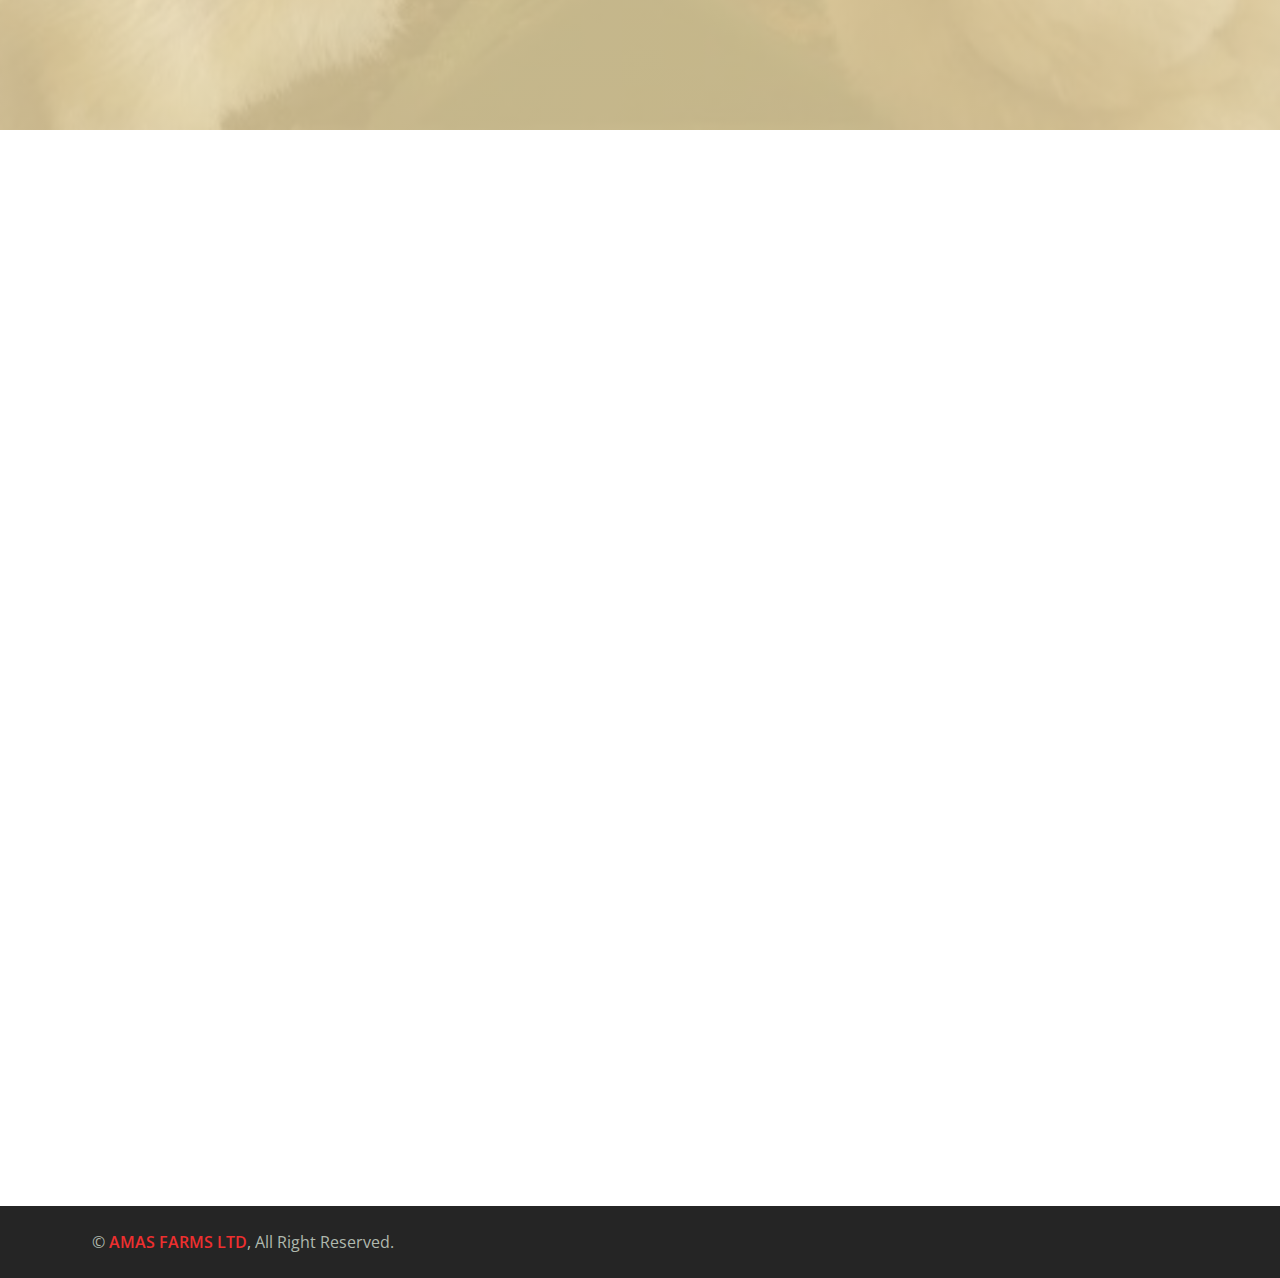
==== commit 55b74ace: "Add files via upload" ====
--- a/index.html
+++ b/index.html
@@ -171,7 +171,7 @@
     <!-- About Start -->
     <div class="container-xxl py-5">
       <div class="container">
-        <div class="row g-5">
+        <div class="row g-6">
           <div class="col-lg-6">
             <div class="row g-3">
               <div class="col-6 text-end">
@@ -238,7 +238,7 @@
               <div class="col-sm-4">
                 <img
                   class="img-fluid bg-white w-100"
-                  src="Poultry/broilers.jpg"
+                  src="Poultry/downloadbroiler.jpeg"
                   alt=""
                 />
               </div>
@@ -265,7 +265,7 @@
           data-wow-delay="0.5s"
         >
           <a href="" class="d-block product-item rounded">
-            <img src="Poultry/broilers.jpg" alt="" />
+            <img src="Poultry/downloadbroiler.jpeg" alt="" />
             <div
               class="bg-white shadow-sm text-center p-4 position-relative mt-n5 mx-4"
             >
@@ -326,12 +326,10 @@
             <div class="section-title">
               <h1 class="fw-black" class="display-6">Our Gallery Show </h1>
             </div><p class="mb-4">
-                  There's a common perception that older laying hens (sometimes
-                  called "spent hens" or "soup hens") are healthier than their
-                  younger counterparts.
+                  Do you want to see more of our poultry products?
                 </p>
                 <p class="mb-4">
-                  Check out our gallery for more pictures
+                  Please do check out our gallery for more pictures
                 </p>
                 <a
               href="gallery.html"
--- a/css/style.css
+++ b/css/style.css
@@ -24,6 +24,45 @@
 
 .fw-black {
   font-weight: 900;
+}
+
+.row {
+  display: flex;
+  flex-wrap: wrap;
+  padding: 0 10px;
+}
+
+.bod {
+  border-radius: 6%;
+}
+
+/* Create four equal columns that sits next to each other */
+.column {
+  flex: 33%;
+  max-width: 33%;
+  padding: 0 10px;
+}
+
+.column img {
+  margin-top: 8px;
+  vertical-align: middle;
+  width: 100%;
+}
+
+/* Responsive layout - makes a two column-layout instead of four columns */
+@media screen and (max-width: 800px) {
+  .column {
+    flex: 50%;
+    max-width: 50%;
+  }
+}
+
+/* Responsive layout - makes the two columns stack on top of each other instead of next to each other */
+@media screen and (max-width: 600px) {
+  .column {
+    flex: 100%;
+    max-width: 100%;
+  }
 }
 
 /*** Spinner ***/
@@ -163,7 +202,7 @@
   bottom: 0;
   display: flex;
   align-items: center;
-  background: rgba(244, 223, 171, 0.4);
+  background: rgba(244, 223, 171, 0.1);
   z-index: 1;
 }
 
@@ -197,10 +236,10 @@
 
 .page-header {
   background: linear-gradient(
-      rgba(244, 223, 171, 0.4),
-      rgba(244, 223, 171, 0.4)
+      rgba(246, 232, 197, 0.1),
+      rgba(244, 223, 171, 0.1)
     ),
-    url(../Poultry/Egg-Layers-Farming\ banner.jpg) center center no-repeat;
+    url(../Poultry/day\ old.jpg) center center no-repeat;
   background-size: cover;
 }
 
@@ -254,8 +293,8 @@
 /*** Products ***/
 .product {
   background: linear-gradient(
-      rgba(244, 223, 171, 0.4),
-      rgba(244, 223, 171, 0.4)
+      rgba(244, 223, 171, 0.2),
+      rgba(244, 223, 171, 0.2)
     ),
     url(../img/product-bg.png) left bottom no-repeat;
   background-size: auto;
@@ -292,8 +331,8 @@
 /*** About ***/
 .video {
   background: linear-gradient(
-      rgba(244, 223, 171, 0.4),
-      rgba(244, 223, 171, 0.4)
+      rgba(244, 223, 171, 0.2),
+      rgba(244, 223, 171, 0.2)
     ),
     url(../img/video-bg.jpg) center center no-repeat;
   background-size: cover;
@@ -423,10 +462,10 @@
 /*** Testimonial ***/
 .testimonial {
   background: linear-gradient(
-      rgba(244, 223, 171, 0.922),
-      rgba(244, 223, 171, 0.922)
+      rgba(244, 223, 171, 0.8),
+      rgba(244, 223, 171, 0.8)
     ),
-    url(../img/testimonial-bg.jpg) center center no-repeat;
+    url(../Poultry/day\ old.jpg) center center no-repeat;
   background-size: cover;
 }
 
